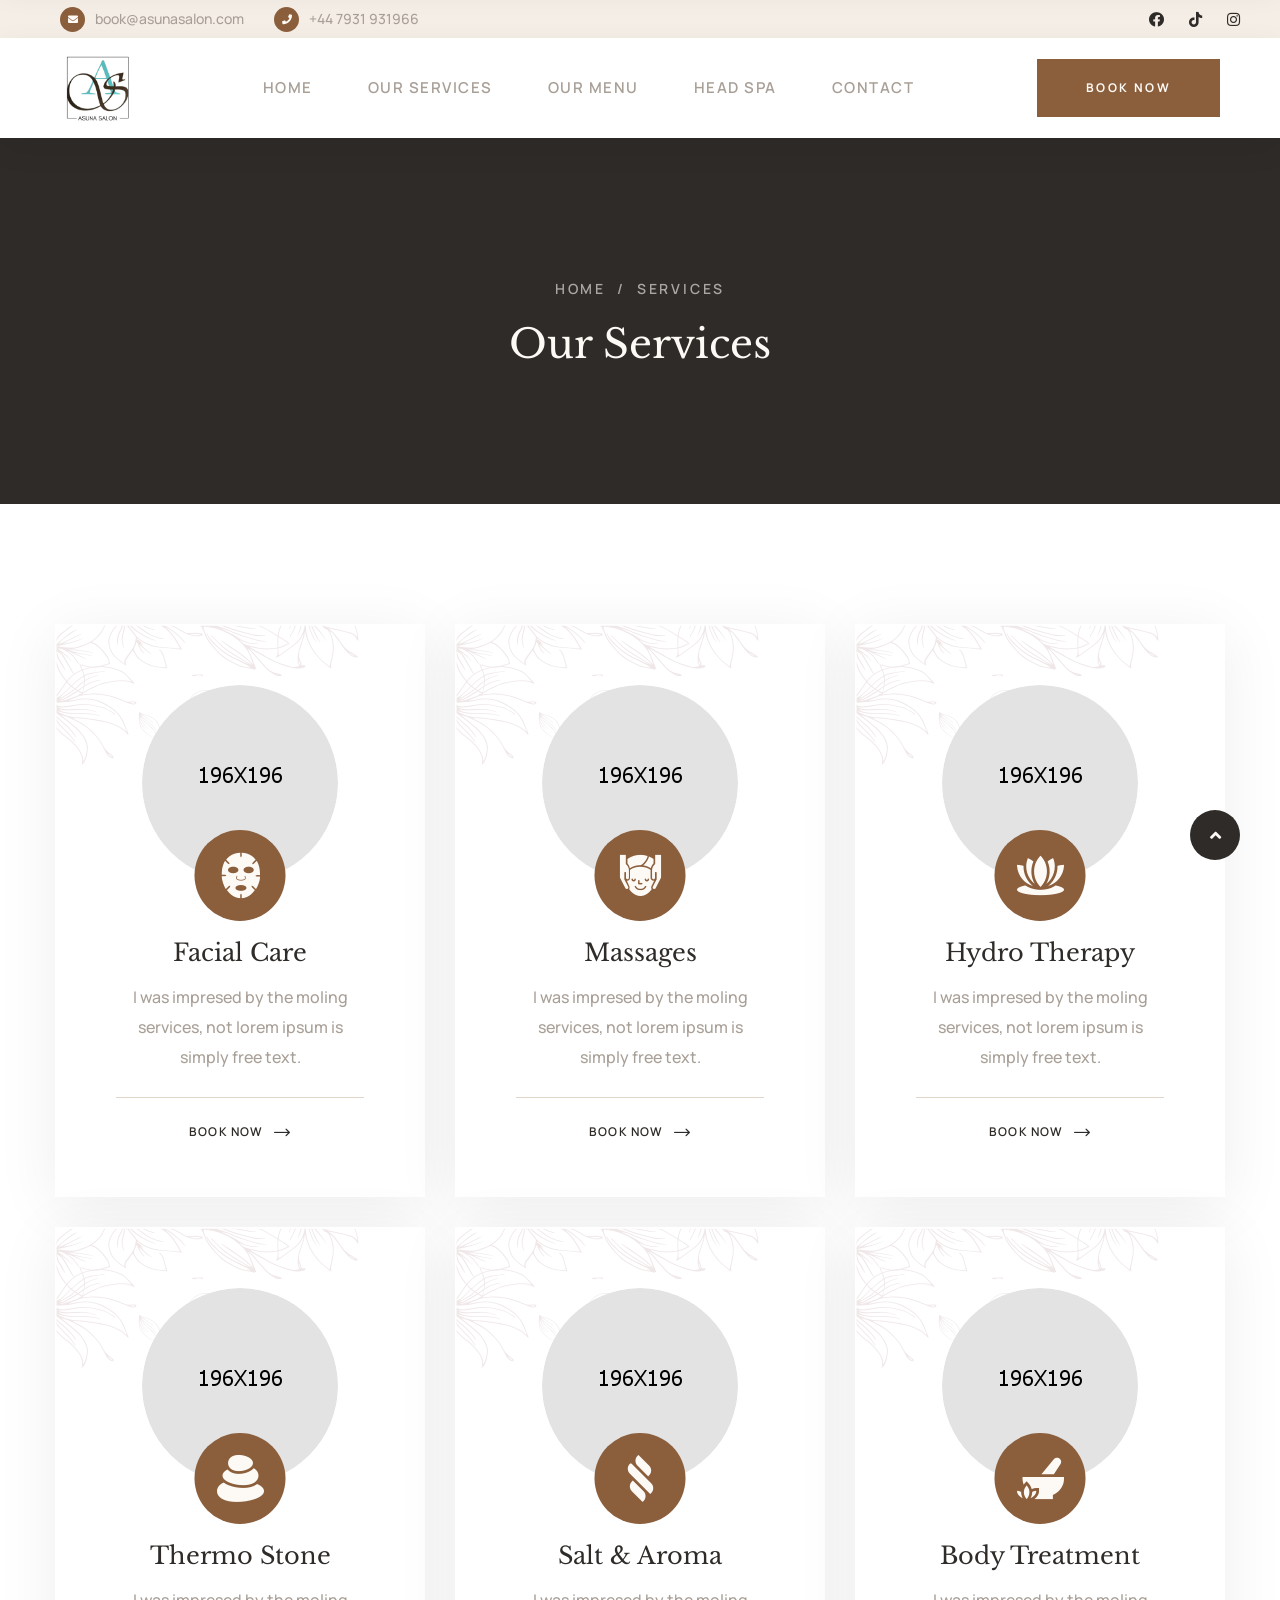
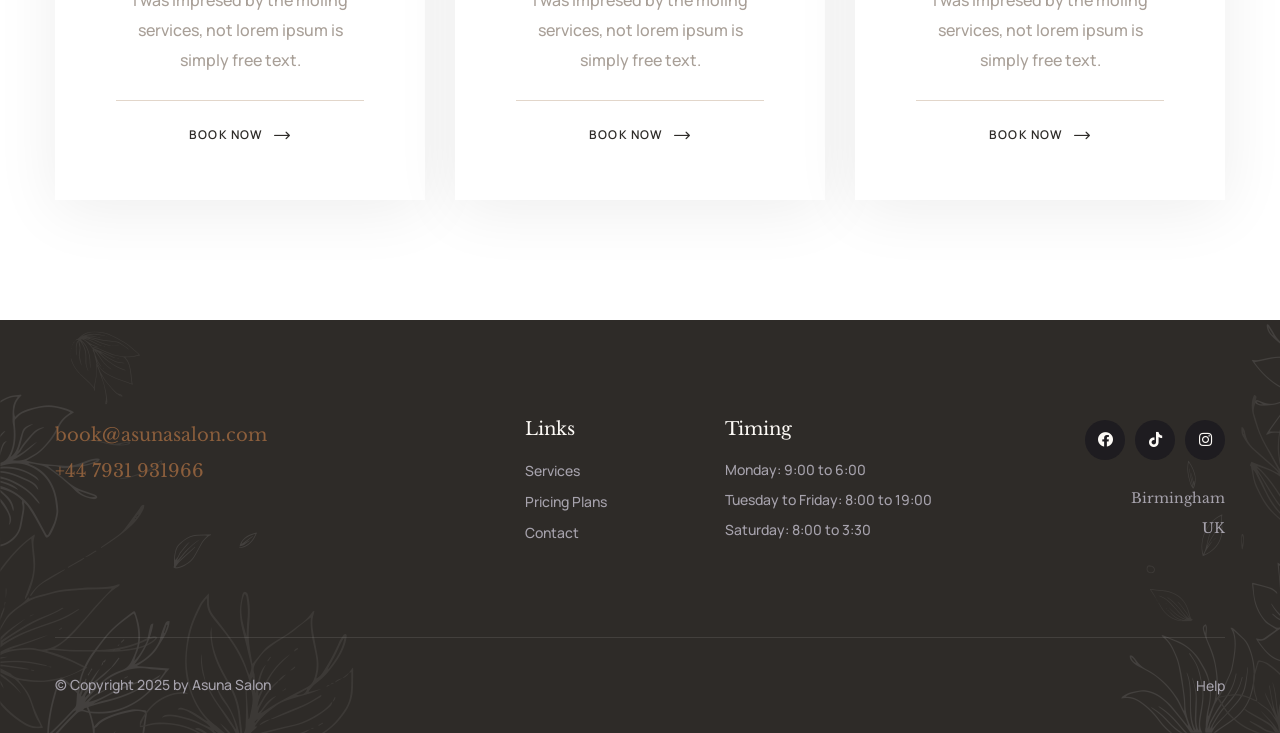
==== about.html @ 5d7d7988 "content update" ====
<!DOCTYPE html>
<html lang="en">

<head>
    <meta charset="UTF-8" />
    <meta name="viewport" content="width=device-width, initial-scale=1.0" />
    <title> Services || mellis || mellis HTML 5 Template </title>
    <!-- favicons Icons -->
    <link rel="apple-touch-icon" sizes="180x180" href="assets/images/favicons/apple-touch-icon.png" />
    <link rel="icon" type="image/png" sizes="32x32" href="assets/images/favicons/favicon-32x32.png" />
    <link rel="icon" type="image/png" sizes="16x16" href="assets/images/favicons/favicon-16x16.png" />
    <link rel="manifest" href="assets/images/favicons/site.webmanifest" />
    <meta name="description" content="mellis HTML 5 Template " />

    <!-- fonts -->
    <link rel="preconnect" href="https://fonts.googleapis.com">

    <link rel="preconnect" href="https://fonts.gstatic.com" crossorigin>

    <link href="https://fonts.googleapis.com/css2?family=Manrope:wght@200;300;400;500;600;700;800&display=swap"
        rel="stylesheet">

    <link href="https://fonts.googleapis.com/css2?family=Libre+Baskerville:ital,wght@0,400;0,700;1,400&display=swap"
        rel="stylesheet">

    <link href="https://fonts.googleapis.com/css2?family=Parisienne&display=swap" rel="stylesheet">

    <link rel="stylesheet" href="assets/vendors/bootstrap/css/bootstrap.min.css" />
    <link rel="stylesheet" href="assets/vendors/animate/animate.min.css" />
    <link rel="stylesheet" href="assets/vendors/animate/custom-animate.css" />
    <link rel="stylesheet" href="assets/vendors/fontawesome/css/all.min.css" />
    <link rel="stylesheet" href="assets/vendors/jarallax/jarallax.css" />
    <link rel="stylesheet" href="assets/vendors/jquery-magnific-popup/jquery.magnific-popup.css" />
    <link rel="stylesheet" href="assets/vendors/nouislider/nouislider.min.css" />
    <link rel="stylesheet" href="assets/vendors/nouislider/nouislider.pips.css" />
    <link rel="stylesheet" href="assets/vendors/odometer/odometer.min.css" />
    <link rel="stylesheet" href="assets/vendors/swiper/swiper.min.css" />
    <link rel="stylesheet" href="assets/vendors/mellis-icons/style.css">
    <link rel="stylesheet" href="assets/vendors/tiny-slider/tiny-slider.min.css" />
    <link rel="stylesheet" href="assets/vendors/reey-font/stylesheet.css" />
    <link rel="stylesheet" href="assets/vendors/owl-carousel/owl.carousel.min.css" />
    <link rel="stylesheet" href="assets/vendors/owl-carousel/owl.theme.default.min.css" />
    <link rel="stylesheet" href="assets/vendors/bxslider/jquery.bxslider.css" />
    <link rel="stylesheet" href="assets/vendors/bootstrap-select/css/bootstrap-select.min.css" />
    <link rel="stylesheet" href="assets/vendors/vegas/vegas.min.css" />
    <link rel="stylesheet" href="assets/vendors/jquery-ui/jquery-ui.css" />
    <link rel="stylesheet" href="assets/vendors/timepicker/timePicker.css" />
    <link rel="stylesheet" href="assets/vendors/twenty-twenty/twentytwenty.css" />

    <!-- template styles -->
    <link rel="stylesheet" href="assets/css/mellis.css" />
    <link rel="stylesheet" href="assets/css/mellis-responsive.css" />
</head>

<body>



    <div class="preloader">
        <div class="preloader__image"></div>
    </div>
    <!-- /.preloader -->




    <div class="page-wrapper">
        <header class="main-header">
            <div class="main-header__top">
                <div class="main-header__top-wrapper">
                    <div class="main-header__top-inner">
                        <div class="main-header__top-left">
                            <ul class="list-unstyled main-header__contact-list">
                                <li>
                                    <div class="icon">
                                        <i class="fas fa-envelope"></i>
                                    </div>
                                    <div class="text">
                                        <p><a target="_blank" href="mailto:book@asunasalon.com">book@asunasalon.com</a></p>
                                    </div>
                                </li>
                                <li>
                                    <div class="icon">
                                        <i class="fas fa-phone"></i>
                                    </div>
                                    <div class="text">
                                        <p><a target="_blank" href="https://wa.me/+447931931966">+44 7931 931966</a></p>
                                    </div>
                                </li>
                            </ul>
                        </div>
                        <div class="main-header__top-right">
                            <div class="main-header__social">
                                <a target="_blank" href="https://www.facebook.com/asunasalon/"><i class="fab fa-facebook"></i></a>
                                <a target="_blank" href="https://www.tiktok.com/@saba.asuna"><i class="fab fa-tiktok"></i></a>
                                <a target="_blank" href="https://www.instagram.com/saba.asuna/"><i class="fab fa-instagram"></i></a>
                            </div>
                            <div class="main-header__btn-box">
                                
                            </div>
                        </div>
                    </div>
                </div>
            </div>

            <nav class="main-menu">
                <div class="main-menu__wrapper">
                    <div class="main-menu__wrapper-inner">
                        <div class="main-menu__left">
                            <div class="main-menu__logo">
                                <a href="index.html"><img style="width: 80px;" src="assets/images/My-images/logo.avif" alt=""></a>
                            </div>
                        </div>
                        <div class="main-menu__main-menu-box">
                            <a href="#" class="mobile-nav__toggler"><i class="fa fa-bars"></i></a>
                            <ul class="main-menu__list">
                                <li class="">
                                    <a href="index.html">Home </a>
                                </li>
                                <li class="">
                                    <a href="hair-styling.html">Our Services</a>
                                </li>
                                <li class="">
                                    <a href="pricing-plans.html">Our Menu</a>
                                </li>
                                <li class="">
                                    <a href="head-spa.html">Head Spa</a>
                                </li>
                                <li>
                                    <a href="contact.html">Contact</a>
                                </li>
                            </ul>
                        </div>
                        <div class="main-menu__right">
                            <a href="contact.html" class="thm-btn main-slider__btn">Book Now</a>
                        </div>
                    </div>
                </div>
            </nav>
        </header>

        <div class="stricky-header stricked-menu main-menu">
            <div class="sticky-header__content"></div><!-- /.sticky-header__content -->
        </div><!-- /.stricky-header -->


        <!--Page Header Start-->
        <section class="page-header">
            <div class="page-header__bg" style="background-image: url(assets/images/My-images/Head-4.jpg);">
            </div>
            <div class="container">
                <div class="page-header__inner">
                    <ul class="thm-breadcrumb list-unstyled">
                        <li><a href="index.html">Home</a></li>
                        <li><span>/</span></li>
                        <li>Services</li>
                    </ul>
                    <h2>Our Services</h2>
                </div>
            </div>
        </section>
        <!--Page Header End-->

        <!--Services Page Start-->
        <section class="services-page">
            <div class="container">
                <div class="row">
                    <!--Services One Single Start-->
                    <div class="col-xl-4 col-lg-4 col-md-6 wow fadeInUp" data-wow-delay="100ms">
                        <div class="services-one__single">
                            <div class="services-one__single-inner">
                                <div class="services-one__shape-1">
                                    <img src="assets/images/shapes/services-one-shape-1.png" alt="">
                                </div>
                                <div class="services-one__shape-2">
                                    <img src="assets/images/shapes/services-one-shape-2.png" alt="">
                                </div>
                                <div class="services-one__img-box">
                                    <div class="services-one__img">
                                        <img src="assets/images/services/services-1-1.jpg" alt="">
                                    </div>
                                    <div class="services-one__icon">
                                        <span class="icon-facial-mask"></span>
                                    </div>
                                </div>
                                <h3 class="services-one__title"><a href="spa-facials.html">Facial Care</a></h3>
                                <p class="services-one__text">I was impresed by the moling services, not lorem ipsum is
                                    simply free text.</p>
                                <div class="services-one__btn-box">
                                    <a href="spa-facials.html" class="services-one__btn">Book now<i
                                            class="icon-right-arrow"></i></a>
                                </div>
                            </div>
                        </div>
                    </div>
                    <!--Services One Single End-->
                    <!--Services One Single Start-->
                    <div class="col-xl-4 col-lg-4 col-md-6 wow fadeInUp" data-wow-delay="200ms">
                        <div class="services-one__single">
                            <div class="services-one__single-inner">
                                <div class="services-one__shape-1">
                                    <img src="assets/images/shapes/services-one-shape-1.png" alt="">
                                </div>
                                <div class="services-one__shape-2">
                                    <img src="assets/images/shapes/services-one-shape-2.png" alt="">
                                </div>
                                <div class="services-one__img-box">
                                    <div class="services-one__img">
                                        <img src="assets/images/services/services-1-2.jpg" alt="">
                                    </div>
                                    <div class="services-one__icon">
                                        <span class="icon-massage"></span>
                                    </div>
                                </div>
                                <h3 class="services-one__title"><a href="massages.html">Massages</a></h3>
                                <p class="services-one__text">I was impresed by the moling services, not lorem ipsum is
                                    simply free text.</p>
                                <div class="services-one__btn-box">
                                    <a href="massages.html" class="services-one__btn">Book now<i
                                            class="icon-right-arrow"></i></a>
                                </div>
                            </div>
                        </div>
                    </div>
                    <!--Services One Single End-->
                    <!--Services One Single Start-->
                    <div class="col-xl-4 col-lg-4 col-md-6 wow fadeInUp" data-wow-delay="300ms">
                        <div class="services-one__single">
                            <div class="services-one__single-inner">
                                <div class="services-one__shape-1">
                                    <img src="assets/images/shapes/services-one-shape-1.png" alt="">
                                </div>
                                <div class="services-one__shape-2">
                                    <img src="assets/images/shapes/services-one-shape-2.png" alt="">
                                </div>
                                <div class="services-one__img-box">
                                    <div class="services-one__img">
                                        <img src="assets/images/services/services-1-3.jpg" alt="">
                                    </div>
                                    <div class="services-one__icon">
                                        <span class="icon-lotus"></span>
                                    </div>
                                </div>
                                <h3 class="services-one__title"><a href="hydro-therapy.html">Hydro Therapy</a></h3>
                                <p class="services-one__text">I was impresed by the moling services, not lorem ipsum is
                                    simply free text.</p>
                                <div class="services-one__btn-box">
                                    <a href="hydro-therapy.html" class="services-one__btn">Book now<i
                                            class="icon-right-arrow"></i></a>
                                </div>
                            </div>
                        </div>
                    </div>
                    <!--Services One Single End-->
                    <!--Services One Single Start-->
                    <div class="col-xl-4 col-lg-4 col-md-6 wow fadeInUp" data-wow-delay="400ms">
                        <div class="services-one__single">
                            <div class="services-one__single-inner">
                                <div class="services-one__shape-1">
                                    <img src="assets/images/shapes/services-one-shape-1.png" alt="">
                                </div>
                                <div class="services-one__shape-2">
                                    <img src="assets/images/shapes/services-one-shape-2.png" alt="">
                                </div>
                                <div class="services-one__img-box">
                                    <div class="services-one__img">
                                        <img src="assets/images/services/services-1-4.jpg" alt="">
                                    </div>
                                    <div class="services-one__icon">
                                        <span class="icon-stones"></span>
                                    </div>
                                </div>
                                <h3 class="services-one__title"><a href="thermo-stone.html">Thermo Stone</a></h3>
                                <p class="services-one__text">I was impresed by the moling services, not lorem ipsum is
                                    simply free text.</p>
                                <div class="services-one__btn-box">
                                    <a href="thermo-stone.html" class="services-one__btn">Book now<i
                                            class="icon-right-arrow"></i></a>
                                </div>
                            </div>
                        </div>
                    </div>
                    <!--Services One Single End-->
                    <!--Services One Single Start-->
                    <div class="col-xl-4 col-lg-4 col-md-6 wow fadeInUp" data-wow-delay="500ms">
                        <div class="services-one__single">
                            <div class="services-one__single-inner">
                                <div class="services-one__shape-1">
                                    <img src="assets/images/shapes/services-one-shape-1.png" alt="">
                                </div>
                                <div class="services-one__shape-2">
                                    <img src="assets/images/shapes/services-one-shape-2.png" alt="">
                                </div>
                                <div class="services-one__img-box">
                                    <div class="services-one__img">
                                        <img src="assets/images/services/services-1-5.jpg" alt="">
                                    </div>
                                    <div class="services-one__icon">
                                        <span class="icon-aroma"></span>
                                    </div>
                                </div>
                                <h3 class="services-one__title"><a href="salt-&-aroma.html">Salt & Aroma</a></h3>
                                <p class="services-one__text">I was impresed by the moling services, not lorem ipsum is
                                    simply free text.</p>
                                <div class="services-one__btn-box">
                                    <a href="salt-&-aroma.html" class="services-one__btn">Book now<i
                                            class="icon-right-arrow"></i></a>
                                </div>
                            </div>
                        </div>
                    </div>
                    <!--Services One Single End-->
                    <!--Services One Single Start-->
                    <div class="col-xl-4 col-lg-4 col-md-6 wow fadeInUp" data-wow-delay="600ms">
                        <div class="services-one__single">
                            <div class="services-one__single-inner">
                                <div class="services-one__shape-1">
                                    <img src="assets/images/shapes/services-one-shape-1.png" alt="">
                                </div>
                                <div class="services-one__shape-2">
                                    <img src="assets/images/shapes/services-one-shape-2.png" alt="">
                                </div>
                                <div class="services-one__img-box">
                                    <div class="services-one__img">
                                        <img src="assets/images/services/services-1-6.jpg" alt="">
                                    </div>
                                    <div class="services-one__icon">
                                        <span class="icon-herbs"></span>
                                    </div>
                                </div>
                                <h3 class="services-one__title"><a href="body-treatments.html">Body Treatment</a></h3>
                                <p class="services-one__text">I was impresed by the moling services, not lorem ipsum is
                                    simply free text.</p>
                                <div class="services-one__btn-box">
                                    <a href="body-treatments.html" class="services-one__btn">Book now<i
                                            class="icon-right-arrow"></i></a>
                                </div>
                            </div>
                        </div>
                    </div>
                    <!--Services One Single End-->
                </div>
            </div>
        </section>
        <!--Services Page End-->


        <!--Site Footer Start-->
        <footer class="site-footer">
            <div class="site-footer__shape-1 float-bob-x">
                <img src="assets/images/shapes/site-footer-shape-1.png" alt="">
            </div>
            <div class="site-footer__shape-2 float-bob-y">
                <img src="assets/images/shapes/site-footer-shape-2.png" alt="">
            </div>
            <div class="container">
                <div class="site-footer__top">
                    <div class="row">
                        <div class="col-xl-4 col-lg-6 col-md-6 wow fadeInUp" data-wow-delay="100ms">
                            <div class="footer-widget__column footer-widget__contact-box">
                                <div class="footer-widget__contact">
                                    <a target="_blank" href="mailto:book@asunasalon.com">book@asunasalon.com</a>
                                    <a target="_blank" href="https://wa.me/+447931931966">+44 7931 931966</a>
                                </div>
                                 
                            </div>
                        </div>
                        <div class="col-xl-2 col-lg-6 col-md-6 wow fadeInUp" data-wow-delay="200ms">
                            <div class="footer-widget__column footer-widget__links">
                                <div class="footer-widget__title-box">
                                    <h4 class="footer-widget__title">Links</h4>
                                </div>
                                <ul class="footer-widget__links-list list-unstyled">
                                    <li><a href="hair-styling.html">Services</a></li>
                                    <li><a href="pricing-plans.html">Pricing Plans</a></li>
                                    <li><a href="contact.html">Contact</a></li>
                                </ul>
                            </div>
                        </div>
                        <div class="col-xl-3 col-lg-6 col-md-6 wow fadeInUp" data-wow-delay="300ms">
                            <div class="footer-widget__column footer-widget__timing">
                                <div class="footer-widget__title-box">
                                    <h4 class="footer-widget__title">Timing</h4>
                                </div>
                                <ul class="footer-widget__timing-list list-unstyled">
                                    <li>Monday: 9:00 to 6:00</li>
                                    <li>Tuesday to Friday: 8:00 to 19:00</li>
                                    <li>Saturday: 8:00 to 3:30</li>
                                </ul>
                            </div>
                        </div>
                        <div class="col-xl-3 col-lg-6 col-md-6 wow fadeInUp" data-wow-delay="400ms">
                            <div class="footer-widget__column footer-widget__social-box">
                                <div class="site-footer__social">
                                    <a target="_blank" href="https://www.facebook.com/asunasalon"><i class="fab fa-facebook"></i></a>
                                    <a target="_blank" href="https://www.tiktok.com/@saba.asuna"><i class="fab fa-tiktok"></i></a>
                                    <a target="_blank" href="https://www.instagram.com/saba.asuna/"><i class="fab fa-instagram"></i></a>
                                </div>
                                <p>Birmingham<br>UK</p>
                            </div>
                        </div>
                    </div>
                </div>
                <div class="site-footer__bottom">
                    <div class="row">
                        <div class="col-xl-12">
                            <div class="site-footer__bottom-inner">
                                <p class="site-footer__bottom-text">© Copyright 2025 by <a href="#">Asuna Salon</a></p>
                                <ul class="list-unstyled site-footer__bottom-menu">
                                    <li><a href="contact.html">Help</a></li>
                                </ul>
                            </div>
                        </div>
                    </div>
                </div>
            </div>
        </footer>
        <!--Site Footer End-->


    </div><!-- /.page-wrapper -->


    <div class="mobile-nav__wrapper">
        <div class="mobile-nav__overlay mobile-nav__toggler"></div>
        <!-- /.mobile-nav__overlay -->
        <div class="mobile-nav__content">
            <span class="mobile-nav__close mobile-nav__toggler"><i class="fa fa-times"></i></span>

            <div class="logo-box">
                <a href="index.html" aria-label="logo image"><img src="assets/images/resources/logo-3.png" width="90"
                        alt="" /></a>
            </div>
            <!-- /.logo-box -->
            <div class="mobile-nav__container"></div>
            <!-- /.mobile-nav__container -->

            <ul class="mobile-nav__contact list-unstyled">
                <li>
                    <i class="fa fa-envelope"></i>
                    <a href="mailto:needhelp@packageName__.com">needhelp@mellis.com</a>
                </li>
                <li>
                    <i class="fa fa-phone-alt"></i>
                    <a href="tel:666-888-0000">666 888 0000</a>
                </li>
            </ul><!-- /.mobile-nav__contact -->
            <div class="mobile-nav__top">
                <div class="mobile-nav__social">
                    <a href="#" class="fab fa-twitter"></a>
                    <a href="#" class="fab fa-facebook-square"></a>
                    <a href="#" class="fab fa-pinterest-p"></a>
                    <a href="#" class="fab fa-instagram"></a>
                </div><!-- /.mobile-nav__social -->
            </div><!-- /.mobile-nav__top -->



        </div>
        <!-- /.mobile-nav__content -->
    </div>
    <!-- /.mobile-nav__wrapper -->

    <div class="search-popup">
        <div class="search-popup__overlay search-toggler"></div>
        <!-- /.search-popup__overlay -->
        <div class="search-popup__content">
            <form action="#">
                <label for="search" class="sr-only">search here</label><!-- /.sr-only -->
                <input type="text" id="search" placeholder="Search Here..." />
                <button type="submit" aria-label="search submit" class="thm-btn">
                    <i class="icon-magnifying-glass"></i>
                </button>
            </form>
        </div>
        <!-- /.search-popup__content -->
    </div>
    <!-- /.search-popup -->

    <a href="#" data-target="html" class="scroll-to-target scroll-to-top"><i class="fa fa-angle-up"></i></a>


    <script src="assets/vendors/jquery/jquery-3.6.0.min.js"></script>
    <script src="assets/vendors/bootstrap/js/bootstrap.bundle.min.js"></script>
    <script src="assets/vendors/jarallax/jarallax.min.js"></script>
    <script src="assets/vendors/jquery-ajaxchimp/jquery.ajaxchimp.min.js"></script>
    <script src="assets/vendors/jquery-appear/jquery.appear.min.js"></script>
    <script src="assets/vendors/jquery-circle-progress/jquery.circle-progress.min.js"></script>
    <script src="assets/vendors/jquery-magnific-popup/jquery.magnific-popup.min.js"></script>
    <script src="assets/vendors/jquery-validate/jquery.validate.min.js"></script>
    <script src="assets/vendors/nouislider/nouislider.min.js"></script>
    <script src="assets/vendors/odometer/odometer.min.js"></script>
    <script src="assets/vendors/swiper/swiper.min.js"></script>
    <script src="assets/vendors/tiny-slider/tiny-slider.min.js"></script>
    <script src="assets/vendors/wnumb/wNumb.min.js"></script>
    <script src="assets/vendors/wow/wow.js"></script>
    <script src="assets/vendors/isotope/isotope.js"></script>
    <script src="assets/vendors/countdown/countdown.min.js"></script>
    <script src="assets/vendors/owl-carousel/owl.carousel.min.js"></script>
    <script src="assets/vendors/bxslider/jquery.bxslider.min.js"></script>
    <script src="assets/vendors/bootstrap-select/js/bootstrap-select.min.js"></script>
    <script src="assets/vendors/vegas/vegas.min.js"></script>
    <script src="assets/vendors/jquery-ui/jquery-ui.js"></script>
    <script src="assets/vendors/timepicker/timePicker.js"></script>
    <script src="assets/vendors/circleType/jquery.circleType.js"></script>
    <script src="assets/vendors/circleType/jquery.lettering.min.js"></script>
    <script src="assets/vendors/sidebar-content/jquery-sidebar-content.js"></script>
    <script src="assets/vendors/twenty-twenty/twentytwenty.js"></script>
    <script src="assets/vendors/twenty-twenty/jquery.event.move.js"></script>




    <!-- template js -->
    <script src="assets/js//mellis.js"></script>
</body>

</html>
---- assets/vendors/nouislider/nouislider.min.css ----
/*! nouislider - 14.1.1 - 12/15/2019 */
.noUi-target,.noUi-target *{-webkit-touch-callout:none;-webkit-tap-highlight-color:transparent;-webkit-user-select:none;-ms-touch-action:none;touch-action:none;-ms-user-select:none;-moz-user-select:none;user-select:none;-moz-box-sizing:border-box;box-sizing:border-box}.noUi-target{position:relative}.noUi-base,.noUi-connects{width:100%;height:100%;position:relative;z-index:1}.noUi-connects{overflow:hidden;z-index:0}.noUi-connect,.noUi-origin{will-change:transform;position:absolute;z-index:1;top:0;right:0;-ms-transform-origin:0 0;-webkit-transform-origin:0 0;-webkit-transform-style:preserve-3d;transform-origin:0 0;transform-style:flat}.noUi-connect{height:100%;width:100%}.noUi-origin{height:10%;width:10%}.noUi-txt-dir-rtl.noUi-horizontal .noUi-origin{left:0;right:auto}.noUi-vertical .noUi-origin{width:0}.noUi-horizontal .noUi-origin{height:0}.noUi-handle{-webkit-backface-visibility:hidden;backface-visibility:hidden;position:absolute}.noUi-touch-area{height:100%;width:100%}.noUi-state-tap .noUi-connect,.noUi-state-tap .noUi-origin{-webkit-transition:transform .3s;transition:transform .3s}.noUi-state-drag *{cursor:inherit!important}.noUi-horizontal{height:18px}.noUi-horizontal .noUi-handle{width:34px;height:28px;right:-17px;top:-6px}.noUi-vertical{width:18px}.noUi-vertical .noUi-handle{width:28px;height:34px;right:-6px;top:-17px}.noUi-txt-dir-rtl.noUi-horizontal .noUi-handle{left:-17px;right:auto}.noUi-target{background:#FAFAFA;border-radius:4px;border:1px solid #D3D3D3;box-shadow:inset 0 1px 1px #F0F0F0,0 3px 6px -5px #BBB}.noUi-connects{border-radius:3px}.noUi-connect{background:#3FB8AF}.noUi-draggable{cursor:ew-resize}.noUi-vertical .noUi-draggable{cursor:ns-resize}.noUi-handle{border:1px solid #D9D9D9;border-radius:3px;background:#FFF;cursor:default;box-shadow:inset 0 0 1px #FFF,inset 0 1px 7px #EBEBEB,0 3px 6px -3px #BBB}.noUi-active{box-shadow:inset 0 0 1px #FFF,inset 0 1px 7px #DDD,0 3px 6px -3px #BBB}.noUi-handle:after,.noUi-handle:before{content:"";display:block;position:absolute;height:14px;width:1px;background:#E8E7E6;left:14px;top:6px}.noUi-handle:after{left:17px}.noUi-vertical .noUi-handle:after,.noUi-vertical .noUi-handle:before{width:14px;height:1px;left:6px;top:14px}.noUi-vertical .noUi-handle:after{top:17px}[disabled] .noUi-connect{background:#B8B8B8}[disabled] .noUi-handle,[disabled].noUi-handle,[disabled].noUi-target{cursor:not-allowed}.noUi-pips,.noUi-pips *{-moz-box-sizing:border-box;box-sizing:border-box}.noUi-pips{position:absolute;color:#999}.noUi-value{position:absolute;white-space:nowrap;text-align:center}.noUi-value-sub{color:#ccc;font-size:10px}.noUi-marker{position:absolute;background:#CCC}.noUi-marker-sub{background:#AAA}.noUi-marker-large{background:#AAA}.noUi-pips-horizontal{padding:10px 0;height:80px;top:100%;left:0;width:100%}.noUi-value-horizontal{-webkit-transform:translate(-50%,50%);transform:translate(-50%,50%)}.noUi-rtl .noUi-value-horizontal{-webkit-transform:translate(50%,50%);transform:translate(50%,50%)}.noUi-marker-horizontal.noUi-marker{margin-left:-1px;width:2px;height:5px}.noUi-marker-horizontal.noUi-marker-sub{height:10px}.noUi-marker-horizontal.noUi-marker-large{height:15px}.noUi-pips-vertical{padding:0 10px;height:100%;top:0;left:100%}.noUi-value-vertical{-webkit-transform:translate(0,-50%);transform:translate(0,-50%);padding-left:25px}.noUi-rtl .noUi-value-vertical{-webkit-transform:translate(0,50%);transform:translate(0,50%)}.noUi-marker-vertical.noUi-marker{width:5px;height:2px;margin-top:-1px}.noUi-marker-vertical.noUi-marker-sub{width:10px}.noUi-marker-vertical.noUi-marker-large{width:15px}.noUi-tooltip{display:block;position:absolute;border:1px solid #D9D9D9;border-radius:3px;background:#fff;color:#000;padding:5px;text-align:center;white-space:nowrap}.noUi-horizontal .noUi-tooltip{-webkit-transform:translate(-50%,0);transform:translate(-50%,0);left:50%;bottom:120%}.noUi-vertical .noUi-tooltip{-webkit-transform:translate(0,-50%);transform:translate(0,-50%);top:50%;right:120%}
---- assets/vendors/nouislider/nouislider.pips.css ----
/* Base;
 *
 */
.noUi-pips,
.noUi-pips * {
-moz-box-sizing: border-box;
	box-sizing: border-box;
}
.noUi-pips {
	position: absolute;
	font: 400 12px Arial;
	color: #999;
}

/* Values;
 *
 */
.noUi-value {
	width: 40px;
	position: absolute;
	text-align: center;
}
.noUi-value-sub {
	color: #ccc;
	font-size: 10px;
}

/* Markings;
 *
 */
.noUi-marker {
	position: absolute;
	background: #CCC;
}
.noUi-marker-sub {
	background: #AAA;
}
.noUi-marker-large {
	background: #AAA;
}

/* Horizontal layout;
 *
 */
.noUi-pips-horizontal {
	padding: 10px 0;
	height: 50px;
	top: 100%;
	left: 0;
	width: 100%;
}
.noUi-value-horizontal {
	margin-left: -20px;
	padding-top: 20px;
}
.noUi-value-horizontal.noUi-value-sub {
	padding-top: 15px;
}

.noUi-marker-horizontal.noUi-marker {
	margin-left: -1px;
	width: 2px;
	height: 5px;
}
.noUi-marker-horizontal.noUi-marker-sub {
	height: 10px;
}
.noUi-marker-horizontal.noUi-marker-large {
	height: 15px;
}

/* Vertical layout;
 *
 */
.noUi-pips-vertical {
	padding: 0 10px;
	height: 100%;
	top: 0;
	left: 100%;
}
.noUi-value-vertical {
	width: 15px;
	margin-left: 20px;
	margin-top: -5px;
}

.noUi-marker-vertical.noUi-marker {
	width: 5px;
	height: 2px;
	margin-top: -1px;
}
.noUi-marker-vertical.noUi-marker-sub {
	width: 10px;
}
.noUi-marker-vertical.noUi-marker-large {
	width: 15px;
}
---- assets/vendors/mellis-icons/style.css ----
@font-face {
  font-family: 'icomoon';
  src: url('fonts/icomoon.eot?orkqwr');
  src: url('fonts/icomoon.eot?orkqwr#iefix') format('embedded-opentype'),
    url('fonts/icomoon.ttf?orkqwr') format('truetype'),
    url('fonts/icomoon.woff?orkqwr') format('woff'),
    url('fonts/icomoon.svg?orkqwr#icomoon') format('svg');
  font-weight: normal;
  font-style: normal;
  font-display: block;
}

[class^="icon-"],
[class*=" icon-"] {
  /* use !important to prevent issues with browser extensions that change fonts */
  font-family: 'icomoon' !important;
  speak: never;
  font-style: normal;
  font-weight: normal;
  font-variant: normal;
  text-transform: none;
  line-height: 1;

  /* Better Font Rendering =========== */
  -webkit-font-smoothing: antialiased;
  -moz-osx-font-smoothing: grayscale;
}




.icon-magnifying-glass:before {
  content: "\e900";
}

.icon-shopping-cart:before {
  content: "\e901";
}

.icon-special:before {
  content: "\e902";
}

.icon-gift:before {
  content: "\e903";
}

.icon-massage:before {
  content: "\e904";
}

.icon-facial-mask:before {
  content: "\e905";
}

.icon-lotus:before {
  content: "\e906";
}

.icon-right-arrow:before {
  content: "\e907";
}

.icon-left-arrow:before {
  content: "\e908";
}

.icon-up-arrow:before {
  content: "\e909";
}

.icon-down-arrow:before {
  content: "\e90a";
}

.icon-massage-1:before {
  content: "\e90b";
}

.icon-lotus-1:before {
  content: "\e90c";
}

.icon-customer-service:before {
  content: "\e90d";
}

.icon-herbal:before {
  content: "\e90e";
}

.icon-telephone:before {
  content: "\e90f";
}

.icon-time:before {
  content: "\e910";
}

.icon-spa-candles:before {
  content: "\e911";
}

.icon-alarm-clock:before {
  content: "\e912";
}

.icon-meditation:before {
  content: "\e913";
}

.icon-spa:before {
  content: "\e914";
}

.icon-facial-massage:before {
  content: "\e915";
}

.icon-hand-cream:before {
  content: "\e916";
}

.icon-stones:before {
  content: "\e917";
}

.icon-aroma:before {
  content: "\e918";
}

.icon-telephone-call:before {
  content: "\e919";
}

.icon-herbs:before {
  content: "\e91a";
}

.icon-flower:before {
  content: "\e91b";
}

.icon-spa-1:before {
  content: "\e91c";
}
---- assets/vendors/reey-font/stylesheet.css ----
/*! Generated by Font Squirrel (https://www.fontsquirrel.com) on January 28, 2021 */



@font-face {
    font-family: 'reeyregular';
    src: url('reey-regular-webfont.woff2') format('woff2'),
         url('reey-regular-webfont.woff') format('woff');
    font-weight: normal;
    font-style: normal;

}
---- assets/vendors/vegas/vegas.min.css ----
.vegas-overlay,.vegas-slide,.vegas-slide-inner,.vegas-timer,.vegas-wrapper{position:absolute;top:0;left:0;bottom:0;right:0;overflow:hidden;border:none;padding:0;margin:0}.vegas-overlay{opacity:.5;background:url(overlays/02.png) center center}.vegas-timer{top:auto;bottom:0;height:2px}.vegas-timer-progress{width:0;height:100%;background:#fff;transition:width ease-out}.vegas-timer-running .vegas-timer-progress{width:100%}.vegas-slide,.vegas-slide-inner{margin:0;padding:0;background:center center no-repeat;-webkit-transform:translateZ(0);transform:translateZ(0);will-change:transform,opacity}body .vegas-container{overflow:hidden!important;position:relative}.vegas-video{min-width:100%;min-height:100%;width:auto;height:auto}body.vegas-container{overflow:auto;position:static;z-index:-2}body.vegas-container>.vegas-overlay,body.vegas-container>.vegas-slide,body.vegas-container>.vegas-timer{position:fixed;z-index:-1}.vegas-transition-blur,.vegas-transition-blur2{opacity:0;-webkit-filter:blur(32px) brightness(1.01);filter:blur(32px) brightness(1.01)}.vegas-transition-blur-in,.vegas-transition-blur2-in{opacity:1;-webkit-filter:blur(0) brightness(1.01);filter:blur(0) brightness(1.01)}.vegas-transition-blur2-out{opacity:0}.vegas-transition-burn,.vegas-transition-burn2{opacity:0;-webkit-filter:contrast(1000%) saturate(1000%);filter:contrast(1000%) saturate(1000%)}.vegas-transition-burn-in,.vegas-transition-burn2-in{opacity:1;-webkit-filter:contrast(100%) saturate(100%);filter:contrast(100%) saturate(100%)}.vegas-transition-burn2-out{opacity:0;-webkit-filter:contrast(1000%) saturate(1000%);filter:contrast(1000%) saturate(1000%)}.vegas-transition-fade,.vegas-transition-fade2{opacity:0}.vegas-transition-fade-in,.vegas-transition-fade2-in{opacity:1}.vegas-transition-fade2-out{opacity:0}.vegas-transition-flash,.vegas-transition-flash2{opacity:0;-webkit-filter:brightness(25);filter:brightness(25)}.vegas-transition-flash-in,.vegas-transition-flash2-in{opacity:1;-webkit-filter:brightness(1);filter:brightness(1)}.vegas-transition-flash2-out{opacity:0;-webkit-filter:brightness(25);filter:brightness(25)}.vegas-transition-negative,.vegas-transition-negative2{opacity:0;-webkit-filter:invert(100%);filter:invert(100%)}.vegas-transition-negative-in,.vegas-transition-negative2-in{opacity:1;-webkit-filter:invert(0);filter:invert(0)}.vegas-transition-negative2-out{opacity:0;-webkit-filter:invert(100%);filter:invert(100%)}.vegas-transition-slideDown,.vegas-transition-slideDown2{-webkit-transform:translateY(-100%);transform:translateY(-100%)}.vegas-transition-slideDown-in,.vegas-transition-slideDown2-in{-webkit-transform:translateY(0);transform:translateY(0)}.vegas-transition-slideDown2-out{-webkit-transform:translateY(100%);transform:translateY(100%)}.vegas-transition-slideLeft,.vegas-transition-slideLeft2{-webkit-transform:translateX(100%);transform:translateX(100%)}.vegas-transition-slideLeft-in,.vegas-transition-slideLeft2-in{-webkit-transform:translateX(0);transform:translateX(0)}.vegas-transition-slideLeft2-out,.vegas-transition-slideRight,.vegas-transition-slideRight2{-webkit-transform:translateX(-100%);transform:translateX(-100%)}.vegas-transition-slideRight-in,.vegas-transition-slideRight2-in{-webkit-transform:translateX(0);transform:translateX(0)}.vegas-transition-slideRight2-out{-webkit-transform:translateX(100%);transform:translateX(100%)}.vegas-transition-slideUp,.vegas-transition-slideUp2{-webkit-transform:translateY(100%);transform:translateY(100%)}.vegas-transition-slideUp-in,.vegas-transition-slideUp2-in{-webkit-transform:translateY(0);transform:translateY(0)}.vegas-transition-slideUp2-out{-webkit-transform:translateY(-100%);transform:translateY(-100%)}.vegas-transition-swirlLeft,.vegas-transition-swirlLeft2{-webkit-transform:scale(2) rotate(35deg);transform:scale(2) rotate(35deg);opacity:0}.vegas-transition-swirlLeft-in,.vegas-transition-swirlLeft2-in{-webkit-transform:scale(1) rotate(0);transform:scale(1) rotate(0);opacity:1}.vegas-transition-swirlLeft2-out,.vegas-transition-swirlRight,.vegas-transition-swirlRight2{-webkit-transform:scale(2) rotate(-35deg);transform:scale(2) rotate(-35deg);opacity:0}.vegas-transition-swirlRight-in,.vegas-transition-swirlRight2-in{-webkit-transform:scale(1) rotate(0);transform:scale(1) rotate(0);opacity:1}.vegas-transition-swirlRight2-out{-webkit-transform:scale(2) rotate(35deg);transform:scale(2) rotate(35deg);opacity:0}.vegas-transition-zoomIn,.vegas-transition-zoomIn2{-webkit-transform:scale(0);transform:scale(0);opacity:0}.vegas-transition-zoomIn-in,.vegas-transition-zoomIn2-in{-webkit-transform:scale(1);transform:scale(1);opacity:1}.vegas-transition-zoomIn2-out,.vegas-transition-zoomOut,.vegas-transition-zoomOut2{-webkit-transform:scale(2);transform:scale(2);opacity:0}.vegas-transition-zoomOut-in,.vegas-transition-zoomOut2-in{-webkit-transform:scale(1);transform:scale(1);opacity:1}.vegas-transition-zoomOut2-out{-webkit-transform:scale(0);transform:scale(0);opacity:0}.vegas-animation-kenburns{-webkit-animation:kenburns ease-out;animation:kenburns ease-out}@-webkit-keyframes kenburns{0%{-webkit-transform:scale(1.5);transform:scale(1.5)}100%{-webkit-transform:scale(1);transform:scale(1)}}@keyframes kenburns{0%{-webkit-transform:scale(1.5);transform:scale(1.5)}100%{-webkit-transform:scale(1);transform:scale(1)}}.vegas-animation-kenburnsDownLeft{-webkit-animation:kenburnsDownLeft ease-out;animation:kenburnsDownLeft ease-out}@-webkit-keyframes kenburnsDownLeft{0%{-webkit-transform:scale(1.5) translate(10%,-10%);transform:scale(1.5) translate(10%,-10%)}100%{-webkit-transform:scale(1) translate(0,0);transform:scale(1) translate(0,0)}}@keyframes kenburnsDownLeft{0%{-webkit-transform:scale(1.5) translate(10%,-10%);transform:scale(1.5) translate(10%,-10%)}100%{-webkit-transform:scale(1) translate(0,0);transform:scale(1) translate(0,0)}}.vegas-animation-kenburnsDownRight{-webkit-animation:kenburnsDownRight ease-out;animation:kenburnsDownRight ease-out}@-webkit-keyframes kenburnsDownRight{0%{-webkit-transform:scale(1.5) translate(-10%,-10%);transform:scale(1.5) translate(-10%,-10%)}100%{-webkit-transform:scale(1) translate(0,0);transform:scale(1) translate(0,0)}}@keyframes kenburnsDownRight{0%{-webkit-transform:scale(1.5) translate(-10%,-10%);transform:scale(1.5) translate(-10%,-10%)}100%{-webkit-transform:scale(1) translate(0,0);transform:scale(1) translate(0,0)}}.vegas-animation-kenburnsDown{-webkit-animation:kenburnsDown ease-out;animation:kenburnsDown ease-out}@-webkit-keyframes kenburnsDown{0%{-webkit-transform:scale(1.5) translate(0,-10%);transform:scale(1.5) translate(0,-10%)}100%{-webkit-transform:scale(1) translate(0,0);transform:scale(1) translate(0,0)}}@keyframes kenburnsDown{0%{-webkit-transform:scale(1.5) translate(0,-10%);transform:scale(1.5) translate(0,-10%)}100%{-webkit-transform:scale(1) translate(0,0);transform:scale(1) translate(0,0)}}.vegas-animation-kenburnsLeft{-webkit-animation:kenburnsLeft ease-out;animation:kenburnsLeft ease-out}@-webkit-keyframes kenburnsLeft{0%{-webkit-transform:scale(1.5) translate(10%,0);transform:scale(1.5) translate(10%,0)}100%{-webkit-transform:scale(1) translate(0,0);transform:scale(1) translate(0,0)}}@keyframes kenburnsLeft{0%{-webkit-transform:scale(1.5) translate(10%,0);transform:scale(1.5) translate(10%,0)}100%{-webkit-transform:scale(1) translate(0,0);transform:scale(1) translate(0,0)}}.vegas-animation-kenburnsRight{-webkit-animation:kenburnsRight ease-out;animation:kenburnsRight ease-out}@-webkit-keyframes kenburnsRight{0%{-webkit-transform:scale(1.5) translate(-10%,0);transform:scale(1.5) translate(-10%,0)}100%{-webkit-transform:scale(1) translate(0,0);transform:scale(1) translate(0,0)}}@keyframes kenburnsRight{0%{-webkit-transform:scale(1.5) translate(-10%,0);transform:scale(1.5) translate(-10%,0)}100%{-webkit-transform:scale(1) translate(0,0);transform:scale(1) translate(0,0)}}.vegas-animation-kenburnsUpLeft{-webkit-animation:kenburnsUpLeft ease-out;animation:kenburnsUpLeft ease-out}@-webkit-keyframes kenburnsUpLeft{0%{-webkit-transform:scale(1.5) translate(10%,10%);transform:scale(1.5) translate(10%,10%)}100%{-webkit-transform:scale(1) translate(0,0);transform:scale(1) translate(0,0)}}@keyframes kenburnsUpLeft{0%{-webkit-transform:scale(1.5) translate(10%,10%);transform:scale(1.5) translate(10%,10%)}100%{-webkit-transform:scale(1) translate(0,0);transform:scale(1) translate(0,0)}}.vegas-animation-kenburnsUpRight{-webkit-animation:kenburnsUpRight ease-out;animation:kenburnsUpRight ease-out}@-webkit-keyframes kenburnsUpRight{0%{-webkit-transform:scale(1.5) translate(-10%,10%);transform:scale(1.5) translate(-10%,10%)}100%{-webkit-transform:scale(1) translate(0,0);transform:scale(1) translate(0,0)}}@keyframes kenburnsUpRight{0%{-webkit-transform:scale(1.5) translate(-10%,10%);transform:scale(1.5) translate(-10%,10%)}100%{-webkit-transform:scale(1) translate(0,0);transform:scale(1) translate(0,0)}}.vegas-animation-kenburnsUp{-webkit-animation:kenburnsUp ease-out;animation:kenburnsUp ease-out}@-webkit-keyframes kenburnsUp{0%{-webkit-transform:scale(1.5) translate(0,10%);transform:scale(1.5) translate(0,10%)}100%{-webkit-transform:scale(1) translate(0,0);transform:scale(1) translate(0,0)}}@keyframes kenburnsUp{0%{-webkit-transform:scale(1.5) translate(0,10%);transform:scale(1.5) translate(0,10%)}100%{-webkit-transform:scale(1) translate(0,0);transform:scale(1) translate(0,0)}}
/*# sourceMappingURL=vegas.min.css.map */
---- assets/vendors/timepicker/timePicker.css ----
/**
 * FILE: jquery.ptTileSelect.css
 * 	Default style for the timeselect container.
 * 
 *  LAST UPDATED:
 * 
 * 		- $Date: 2009/04/12 20:23:02 $
 * 		- $Author: paulinho4u $
 * 		- $Revision: 1.1 $
 */


#ptTimeSelectCntr {
  display: none;
  font-size: 12px;
  margin-left: 0;
  position: absolute;
  width: 270px !important;
  z-index: 10;
}



#ptTimeSelectCntr .ui-widget-content {
  background: #fff none repeat scroll 0 0;
  border: medium none !important;
  border-radius: 0;
  margin-bottom: 0px;
  margin-top: 0 !important;
  padding: 5px;
}

#ptTimeSelectCntr .ui-widget.ui-widget-content {
  border: 1px solid #ddd !important;
}

#ptTimeSelectCntr .ui-widget {}

#ptTimeSelectCntr .ui-widget-header {
  background: var(--hauzo-base) none repeat scroll 0 0;
  border: 2px solid var(--hauzo-base);
  border-radius: 0;
  color: #fff;
  font-size: 13px;
  font-weight: 700;
  height: 40px;
  padding: 5px;
}

#ptTimeSelectCntr #ptTimeSelectUserTime {
  font-size: larger;
  line-height: 26px;
  padding: 0 10px;
  text-align: center;
}

#ptTimeSelectCntr .ui-widget-header .ui-icon {
  background-image: url("images/ui-icons_444444_256x240.png") !importent;
}




#ptTimeSelectCntr #ptTimeSelectCloseCntr {
  display: block;
  padding: 0;
}






#ptTimeSelectCntr .ui-widget.ui-widget-content {
  margin-top: 0;
}

#ptTimeSelectCntr .ptTimeSelectLeftPane.ui-widget-content {
  border-top: none;
  border-bottom: none;
  border-left: none;
  border-right-width: 2px;
}

#ptTimeSelectCntr .ptTimeSelectRightPane.ui-widget-content {
  border: none;
}




/*  content style and  hover style */
#ptTimeSelectCntr .ptTimeSelectHrCntr a,
#ptTimeSelectCntr .ptTimeSelectMinCntr a {
  display: block;
  float: left;
  line-height: 32px;
  margin: 2px;
  padding: 0;
  text-align: center;
  text-decoration: none;
  transition: all 500ms ease;
}

#ptTimeSelectCntr .ptTimeSelectHrCntr a:hover,
#ptTimeSelectCntr .ptTimeSelectMinCntr a:hover {
  background: #f5f5f5 !important;
  border-color: #f5f5f5 !important;
}



/*  Hour min text style */
#ptTimeSelectCntr .ptTimeSelectTimeLabelsCntr {
  color: #252525;
  font-size: 13px;
  font-weight: 700;
}


/*  Cloase button style */
#ptTimeSelectCntr #ptTimeSelectCloseCntr a {
  border-radius: 30%;
  display: block;
  height: 25px !important;
  line-height: 24px;
  margin: 0 !important;
  opacity: 1;
  padding: 0 !important;
  text-align: center;
  width: 25px !important;
  padding: 3px 4px !important;
}

/*  am pm content style, hover bg */
#ptTimeSelectCntr .ui-state-default {
  background: #fff !important;
  border: 1px solid #eaeaea !important;
  border-radius: 0;
  color: #252525 !important;
  font-size: 12px;
  font-weight: normal;
  height: 34px;
  margin-bottom: 5px;
  outline: medium none;
  text-align: center;
  width: 34px !important;
  line-height: 33px;
  margin: 2px;
  transition: all 500ms ease;
}

#ptTimeSelectCntr .ui-state-default:hover {
  background: #f5f5f5 !important;
  border-color: #f5f5f5 !important;
}


/*  For time set button css */
#ptTimeSelectCntr #ptTimeSelectSetButton {
  padding: 0 15px 5px 0;
}

#ptTimeSelectSetButton .ui-state-hover {
  background: #d5ac63 !important;
  border: 2px solid #252525 !important;
  border-radius: 0;
  color: #252525 !important;
  font-size: 12px !important;
  font-weight: normal;
  height: 35px;
  width: 70px !important;
}

#ptTimeSelectCntr #ptTimeSelectSetButton a {
  display: block;
  text-align: center;
  float: right;
  background: #252525 !important;
  border: 2px solid #252525 !important;
  border-radius: 0;
  color: #fff !important;
  font-size: 12px !important;
  font-weight: normal;
  height: 35px;
  width: 70px !important;
  padding: 0;
  margin: 0;
  line-height: 32px;
  text-transform: uppercase;
  transition: all 500ms ease;
}

#ptTimeSelectCntr #ptTimeSelectSetButton a:hover {
  background: #555555 !important;
}
---- assets/vendors/twenty-twenty/twentytwenty.css ----
.twentytwenty-horizontal .twentytwenty-handle:before, .twentytwenty-horizontal .twentytwenty-handle:after, .twentytwenty-vertical .twentytwenty-handle:before, .twentytwenty-vertical .twentytwenty-handle:after {
  content: " ";
  display: block;
  background: white;
  position: absolute;
  z-index: 30;
  -webkit-box-shadow: 0px 0px 12px rgba(51, 51, 51, 0.5);
  -moz-box-shadow: 0px 0px 12px rgba(51, 51, 51, 0.5);
  box-shadow: 0px 0px 12px rgba(51, 51, 51, 0.5); }

.twentytwenty-horizontal .twentytwenty-handle:before, .twentytwenty-horizontal .twentytwenty-handle:after {
  width: 3px;
  height: 9999px;
  left: 50%;
  margin-left: -1.5px; }

.twentytwenty-vertical .twentytwenty-handle:before, .twentytwenty-vertical .twentytwenty-handle:after {
  width: 9999px;
  height: 3px;
  top: 50%;
  margin-top: -1.5px; }

.twentytwenty-before-label, .twentytwenty-after-label, .twentytwenty-overlay {
  position: absolute;
  top: 0;
  width: 100%;
  height: 100%; }

.twentytwenty-before-label, .twentytwenty-after-label, .twentytwenty-overlay {
  -webkit-transition-duration: 0.5s;
  -moz-transition-duration: 0.5s;
  transition-duration: 0.5s; }

.twentytwenty-before-label, .twentytwenty-after-label {
  -webkit-transition-property: opacity;
  -moz-transition-property: opacity;
  transition-property: opacity; }

.twentytwenty-before-label:before, .twentytwenty-after-label:before {
  color: white;
  font-size: 13px;
  letter-spacing: 0.1em; }

.twentytwenty-before-label:before, .twentytwenty-after-label:before {
  position: absolute;
  background: rgba(255, 255, 255, 0.2);
  line-height: 38px;
  padding: 0 20px;
  -webkit-border-radius: 2px;
  -moz-border-radius: 2px;
  border-radius: 2px; }

.twentytwenty-horizontal .twentytwenty-before-label:before, .twentytwenty-horizontal .twentytwenty-after-label:before {
  bottom: 0px;
  margin-top: -19px; }

.twentytwenty-vertical .twentytwenty-before-label:before, .twentytwenty-vertical .twentytwenty-after-label:before {
  left: 50%;
  margin-left: -45px;
  text-align: center;
  width: 90px; }

.twentytwenty-left-arrow, .twentytwenty-right-arrow, .twentytwenty-up-arrow, .twentytwenty-down-arrow {
  width: 0;
  height: 0;
  border: 6px inset transparent;
  position: absolute; }

.twentytwenty-left-arrow, .twentytwenty-right-arrow {
  top: 50%;
  margin-top: -6px; }

.twentytwenty-up-arrow, .twentytwenty-down-arrow {
  left: 50%;
  margin-left: -6px; }

.twentytwenty-container {
  -webkit-box-sizing: content-box;
  -moz-box-sizing: content-box;
  box-sizing: content-box;
  z-index: 0;
  overflow: hidden;
  position: relative;
  -webkit-user-select: none;
  -moz-user-select: none; }
  .twentytwenty-container img {
    max-width: 100%;
    position: absolute;
    top: 0;
    display: block; }
  .twentytwenty-container.active .twentytwenty-overlay, .twentytwenty-container.active :hover.twentytwenty-overlay {
    background: rgba(0, 0, 0, 0); }
    .twentytwenty-container.active .twentytwenty-overlay .twentytwenty-before-label,
    .twentytwenty-container.active .twentytwenty-overlay .twentytwenty-after-label, .twentytwenty-container.active :hover.twentytwenty-overlay .twentytwenty-before-label,
    .twentytwenty-container.active :hover.twentytwenty-overlay .twentytwenty-after-label {
      opacity: 0; }
  .twentytwenty-container * {
    -webkit-box-sizing: content-box;
    -moz-box-sizing: content-box;
    box-sizing: content-box; }

.twentytwenty-before-label {
  opacity: 0; }
  .twentytwenty-before-label:before {
    content: attr(data-content); }

.twentytwenty-after-label {
  opacity: 0; }
  .twentytwenty-after-label:before {
    content: attr(data-content); }

.twentytwenty-horizontal .twentytwenty-before-label:before {
  left: 10px; }

.twentytwenty-horizontal .twentytwenty-after-label:before {
  right: 10px; }

.twentytwenty-vertical .twentytwenty-before-label:before {
  top: 10px; }

.twentytwenty-vertical .twentytwenty-after-label:before {
  bottom: 10px; }

.twentytwenty-overlay {
  -webkit-transition-property: background;
  -moz-transition-property: background;
  transition-property: background;
  background: rgba(0, 0, 0, 0);
  z-index: 25; }
  .twentytwenty-overlay:hover {
    background: rgba(0, 0, 0, 0.5); }
    .twentytwenty-overlay:hover .twentytwenty-after-label {
      opacity: 1; }
    .twentytwenty-overlay:hover .twentytwenty-before-label {
      opacity: 1; }

.twentytwenty-before {
  z-index: 20; }

.twentytwenty-after {
  z-index: 10; }

.twentytwenty-handle {
  height: 38px;
  width: 38px;
  position: absolute;
  left: 50%;
  top: 50%;
  margin-left: -22px;
  margin-top: -22px;
  border: 3px solid white;
  -webkit-border-radius: 1000px;
  -moz-border-radius: 1000px;
  border-radius: 1000px;
  -webkit-box-shadow: 0px 0px 12px rgba(51, 51, 51, 0.5);
  -moz-box-shadow: 0px 0px 12px rgba(51, 51, 51, 0.5);
  box-shadow: 0px 0px 12px rgba(51, 51, 51, 0.5);
  z-index: 40;
  cursor: pointer; }

.twentytwenty-horizontal .twentytwenty-handle:before {
  bottom: 50%;
  margin-bottom: 22px;
  -webkit-box-shadow: 0 3px 0 white, 0px 0px 12px rgba(51, 51, 51, 0.5);
  -moz-box-shadow: 0 3px 0 white, 0px 0px 12px rgba(51, 51, 51, 0.5);
  box-shadow: 0 3px 0 white, 0px 0px 12px rgba(51, 51, 51, 0.5); }
.twentytwenty-horizontal .twentytwenty-handle:after {
  top: 50%;
  margin-top: 22px;
  -webkit-box-shadow: 0 -3px 0 white, 0px 0px 12px rgba(51, 51, 51, 0.5);
  -moz-box-shadow: 0 -3px 0 white, 0px 0px 12px rgba(51, 51, 51, 0.5);
  box-shadow: 0 -3px 0 white, 0px 0px 12px rgba(51, 51, 51, 0.5); }

.twentytwenty-vertical .twentytwenty-handle:before {
  left: 50%;
  margin-left: 22px;
  -webkit-box-shadow: 3px 0 0 white, 0px 0px 12px rgba(51, 51, 51, 0.5);
  -moz-box-shadow: 3px 0 0 white, 0px 0px 12px rgba(51, 51, 51, 0.5);
  box-shadow: 3px 0 0 white, 0px 0px 12px rgba(51, 51, 51, 0.5); }
.twentytwenty-vertical .twentytwenty-handle:after {
  right: 50%;
  margin-right: 22px;
  -webkit-box-shadow: -3px 0 0 white, 0px 0px 12px rgba(51, 51, 51, 0.5);
  -moz-box-shadow: -3px 0 0 white, 0px 0px 12px rgba(51, 51, 51, 0.5);
  box-shadow: -3px 0 0 white, 0px 0px 12px rgba(51, 51, 51, 0.5); }

.twentytwenty-left-arrow {
  border-right: 6px solid white;
  left: 50%;
  margin-left: -17px; }

.twentytwenty-right-arrow {
  border-left: 6px solid white;
  right: 50%;
  margin-right: -17px; }

.twentytwenty-up-arrow {
  border-bottom: 6px solid white;
  top: 50%;
  margin-top: -17px; }

.twentytwenty-down-arrow {
  border-top: 6px solid white;
  bottom: 50%;
  margin-bottom: -17px; }
---- assets/css/mellis.css ----
/*--------------------------------------------------------------
>>> TABLE OF CONTENTS:
----------------------------------------------------------------
# Utility
# Cards
# Common
# Form
# Navigations
# Animations
# Mobile Nav
# Search Popup
# Page Header
# Google Map
# Client Carousel
--------------------------------------------------------------*/

/*--------------------------------------------------------------
# Common
--------------------------------------------------------------*/
:root {
  --mellis-font: 'Manrope', sans-serif;
  --mellis-font-two: 'Libre Baskerville', serif;
  --mellis-font-three: 'Parisienne', cursive;
  --mellis-white: #fdfaf6;
--mellis-white-rgb: 253, 250, 246;
--mellis-base: #8b5e3c;
--mellis-base-rgb: 139, 94, 60;
--mellis-black: #2e2b28;
--mellis-black-rgb: 46, 43, 40;
--mellis-extra: #f5eee6;
--mellis-extra-rgb: 245, 238, 230;
--mellis-gray: #a89f97;
--mellis-gray-rgb: 168, 159, 151;
--mellis-bdr-color: #e2d6ca;
--mellis-bdr-color-rgb: 226, 214, 202;
  --mellis-letter-spacing: 0.1em
}

.row {
  --bs-gutter-x: 30px;
}

.gutter-y-30 {
  --bs-gutter-y: 30px;
}

body {
  font-family: var(--mellis-font);
  color: var(--mellis-gray);
  font-size: 16px;
  line-height: 30px;
  font-weight: 500;
}

body.locked {
  overflow: hidden;
}

a {
  color: var(--mellis-base);
}

a,
a:hover,
a:focus,
a:visited {
  text-decoration: none;
}

::-webkit-input-placeholder {
  color: inherit;
  opacity: 1;
}

:-ms-input-placeholder {
  color: inherit;
  opacity: 1;
}

::-ms-input-placeholder {
  color: inherit;
  opacity: 1;
}

::placeholder {
  color: inherit;
  opacity: 1;
}

h1,
h2,
h3,
h4,
h5,
h6 {
  font-family: var(--mellis-font-two);
  font-weight: 400;
  color: var(--mellis-black);
  margin: 0;
}

p {
  margin: 0;
}

dl,
ol,
ul {
  margin-top: 0;
  margin-bottom: 0;
}

::-webkit-input-placeholder {
  color: inherit;
  opacity: 1;
}

:-ms-input-placeholder {
  color: inherit;
  opacity: 1;
}

::-ms-input-placeholder {
  color: inherit;
  opacity: 1;
}

::placeholder {
  color: inherit;
  opacity: 1;
}

.page-wrapper {
  position: relative;
  margin: 0 auto;
  width: 100%;
  min-width: 300px;
  overflow: hidden;
}

.container {
  padding-left: 15px;
  padding-right: 15px;
}

.list-unstyled {
  padding-left: 0;
}

@media (min-width: 1200px) {
  .container {
    max-width: 1200px;
  }
}

::-webkit-input-placeholder {
  color: inherit;
  opacity: 1;
}

:-ms-input-placeholder {
  color: inherit;
  opacity: 1;
}

::-ms-input-placeholder {
  color: inherit;
  opacity: 1;
}

::placeholder {
  color: inherit;
  opacity: 1;
}

.section-separator {
  border-color: var(--mellis-border);
  border-width: 1px;
  margin-top: 0;
  margin-bottom: 0;
}

#particles-js {
  position: absolute;
  top: 0;
  left: 0;
  right: 0;
  bottom: 0;
  width: 100%;
  height: 100%;
  background-position: 50% 50%;
  opacity: 0.4;
  z-index: -1;
}

.section-title {
  position: relative;
  display: block;
  margin-top: -9px;
  margin-bottom: 51px;
}

.section-title__tagline {
  position: relative;
  display: inline-block;
  font-size: 16px;
  line-height: 16px;
  color: var(--mellis-base);
  font-weight: 600;
  letter-spacing: 0.1em;
  text-transform: uppercase;
}

.section-title__title {
  margin: 0;
  color: var(--mellis-black);
  font-size: 44px;
  line-height: 49px;
  margin-top: 5px;
}

.thm-btn {
  position: relative;
  display: inline-block;
  vertical-align: middle;
  -webkit-appearance: none;
  appearance: none;
  outline: none !important;
  font-weight: 700;
  font-size: 12px;
  color: var(--mellis-white);
  text-transform: uppercase;
  background-color: var(--mellis-base);
  padding: 14px 49px 14px;
  -webkit-transition: all 0.5s linear;
  transition: all 0.5s linear;
  overflow: hidden;
  letter-spacing: 0.2em;
  z-index: 1;
}

.thm-btn:before {
  position: absolute;
  top: 0;
  left: 0;
  right: 0;
  bottom: 0;
  content: "";
  background-color: var(--mellis-black);
  width: 0%;
  transform: translateY(100%);
  transition: all 500ms ease;
  z-index: -1;
}

.thm-btn:hover:before {
  transform: translateY(0);
  width: 100%;
}

.thm-btn:hover {
  color: var(--mellis-white);
  z-index: 1;
}

.thm-btn-two {
  position: relative;
  display: inline-block;
  vertical-align: middle;
  -webkit-appearance: none;
  appearance: none;
  outline: none !important;
  font-weight: 500;
  font-size: 18px;
  color: var(--mellis-white);
  background-color: var(--mellis-base);
  border-radius: 3px;
  padding: 17px 61px 16px;
  -webkit-transition: all 0.5s linear;
  transition: all 0.5s linear;
  overflow: hidden;
  z-index: 1;
}

.thm-btn-two:after {
  position: absolute;
  content: "";
  top: 0;
  left: -202px;
  right: -1px;
  bottom: -10px;
  height: 100px;
  background-color: var(--mellis-base);
  -webkit-transition-delay: .1s;
  transition-delay: .1s;
  -webkit-transition-timing-function: ease-in-out;
  transition-timing-function: ease-in-out;
  -webkit-transition-duration: .4s;
  transition-duration: .4s;
  -webkit-transition-property: all;
  transition-property: all;
  opacity: 1;
  -webkit-transform-origin: top;
  transform-origin: top;
  -webkit-transform-style: preserve-3d;
  transform-style: preserve-3d;
  -webkit-transform: scaleY(0);
  transform: scaleY(0);
  transform: rotate(109deg);
  z-index: -1;
}

.thm-btn-two:hover:after {
  opacity: 1;
  -webkit-transform: scaleY(1);
  transform: scaleY(1);
}

.thm-btn-two:hover {
  color: var(--mellis-base);
}

.thm-btn-three {
  position: relative;
  display: inline-block;
  font-size: 18px;
  color: var(--mellis-white);
  font-weight: 400;
  background-color: var(--mellis-base);
  padding: 11.5px 35px 11.5px;
  border-radius: 2px;
  overflow: hidden;
  -webkit-transition: all 0.5s linear;
  transition: all 0.5s linear;
  z-index: 1;
}

.thm-btn-three:hover {
  color: var(--mellis-black);
}

.thm-btn-three:after {
  position: absolute;
  bottom: -17px;
  right: -28px;
  height: 47px;
  width: 47px;
  border-radius: 50%;
  background-color: var(--mellis-base);
  content: "";
  -webkit-transition: all 0.5s linear;
  transition: all 0.5s linear;
  z-index: -1;
}

.thm-btn-three:hover:after {
  width: 100%;
  height: 100%;
  border-radius: 2px;
  bottom: 0;
  right: 0;
}

.bootstrap-select .btn-light:not(:disabled):not(.disabled).active,
.bootstrap-select .btn-light:not(:disabled):not(.disabled):active,
.bootstrap-select .show>.btn-light.dropdown-toggle {
  -webkit-box-shadow: none !important;
  box-shadow: none !important;
  outline: none !important;
}

.bootstrap-select>.dropdown-toggle {
  -webkit-box-shadow: none !important;
  box-shadow: none !important;
}

.bootstrap-select .dropdown-toggle:focus,
.bootstrap-select>select.mobile-device:focus+.dropdown-toggle {
  outline: none !important;
}

.bootstrap-select .dropdown-menu {
  border: 0;
  padding-top: 0;
  padding-bottom: 0;
  margin-top: 0;
  z-index: 991;
  border-radius: 0;
}

.bootstrap-select .dropdown-menu>li+li>a {
  border-top: 1px solid rgba(255, 255, 255, 0.2);
}

.bootstrap-select .dropdown-menu>li.selected>a {
  background: var(--mellis-base);
  color: var(--mellis-white);
}

.bootstrap-select .dropdown-menu>li>a {
  font-size: 16px;
  font-weight: 500;
  padding: 4px 20px;
  color: #ffffff;
  background: var(--mellis-black);
  -webkit-transition: all 0.4s ease;
  transition: all 0.4s ease;
}

.bootstrap-select .dropdown-menu>li>a:hover {
  background: var(--mellis-base);
  color: var(--mellis-white);
  cursor: pointer;
}

.preloader {
  position: fixed;
  background-color: #fff;
  background-position: center center;
  background-repeat: no-repeat;
  top: 0;
  left: 0;
  right: 0;
  bottom: 0;
  z-index: 99999;
  display: -webkit-box;
  display: -ms-flexbox;
  display: flex;
  -webkit-box-pack: center;
  -ms-flex-pack: center;
  justify-content: center;
  -webkit-box-align: center;
  -ms-flex-align: center;
  align-items: center;
  text-align: center;
}

.preloader__image {
  -webkit-animation-fill-mode: both;
  animation-fill-mode: both;
  -webkit-animation-name: flipInY;
  animation-name: flipInY;
  -webkit-animation-duration: 2s;
  animation-duration: 2s;
  -webkit-animation-iteration-count: infinite;
  animation-iteration-count: infinite;
  background-image: url(../images/loader.png);
  background-repeat: no-repeat;
  background-position: center center;
  background-size: 60px auto;
  width: 100%;
  height: 100%;
}

/* scroll to top */
.scroll-to-top {
  display: inline-block;
  width: 50px;
  height: 50px;
  background: var(--mellis-black);
  position: fixed;
  bottom: 40px;
  right: 40px;
  z-index: 99;
  text-align: center;
  -webkit-transition: all 0.4s ease;
  transition: all 0.4s ease;
  display: none;
  border-radius: 50%;
}

.scroll-to-top i {
  color: var(--mellis-white);
  font-size: 18px;
  line-height: 50px;
  -webkit-transition: all 0.4s ease;
  transition: all 0.4s ease;
}

.scroll-to-top:hover {
  background-color: var(--mellis-base);
}

.scroll-to-top:hover i {
  color: var(--mellis-white);
}



/** xs sidebar **/
.xs-sidebar-group .xs-overlay {
  left: 0%;
  top: 0;
  position: fixed;
  height: 100%;
  opacity: 0;
  width: 100%;
  visibility: hidden;
  -webkit-transition: all .4s ease-in .8s;
  -o-transition: all .4s ease-in .8s;
  transition: all .4s ease-in .8s;
  cursor: url(../images/icon/cross-out.png),
    pointer;
  z-index: 999;
}

.xs-sidebar-group.isActive .xs-overlay {
  opacity: .8;
  visibility: visible;
  -webkit-transition: all .8s ease-out 0s;
  -o-transition: all .8s ease-out 0s;
  transition: all .8s ease-out 0s;
  right: 100%;
}

.xs-sidebar-group .widget-heading {
  position: absolute;
  top: 0;
  right: 0;
  padding: 25px;
}

.xs-sidebar-group .widget-heading a {
  position: relative;
  display: flex;
  align-items: center;
  justify-content: center;
  width: 30px;
  height: 30px;
  line-height: 30px;
  text-align: center;
  border: 2px solid #fff;
  border-radius: 50%;
  color: #fff;
  font-size: 16px;
  font-weight: 400;
  -webkit-transition: all 500ms ease;
  transition: all 500ms ease;
}

.xs-sidebar-group .widget-heading a:hover {
  color: var(--mellis-base);
  border-color: var(--mellis-base);
}

.xs-sidebar-widget {
  position: fixed;
  left: -100%;
  top: 0;
  bottom: 0;
  width: 100%;
  max-width: 360px;
  z-index: 999999;
  overflow: hidden;
  overflow-y: auto;
  -webkit-overflow-scrolling: touch;
  -webkit-transition: all 0.5s cubic-bezier(0.9, 0.03, 0, 0.96) 0.6s;
  -o-transition: all 0.5s cubic-bezier(0.9, 0.03, 0, 0.96) 0.6s;
  transition: all 0.5s cubic-bezier(0.9, 0.03, 0, 0.96) 0.6s;
  visibility: hidden;
  opacity: 0;
}

.xs-sidebar-group.isActive .xs-sidebar-widget {
  opacity: 1;
  visibility: visible;
  left: 0;
  background-color: var(--mellis-black);
  -webkit-transition: all 0.7s cubic-bezier(0.9, 0.03, 0, 0.96) 0.4s;
  -o-transition: all 0.7s cubic-bezier(0.9, 0.03, 0, 0.96) 0.4s;
  transition: all 0.7s cubic-bezier(0.9, 0.03, 0, 0.96) 0.4s;
}

.sidebar-textwidget {
  padding: 70px 30px;
}

.sidebar-widget-container {
  position: relative;
  top: 150px;
  opacity: 0;
  visibility: hidden;
  -webkit-transition: all .3s ease-in .3s;
  -o-transition: all .3s ease-in .3s;
  transition: all .3s ease-in .3s;
  -webkit-backface-visibility: hidden;
  backface-visibility: hidden;
}

.xs-sidebar-group.isActive .sidebar-widget-container {
  top: 0px;
  opacity: 1;
  visibility: visible;
  -webkit-transition: all 1s ease-out 1.2s;
  -o-transition: all 1s ease-out 1.2s;
  transition: all 1s ease-out 1.2s;
  -webkit-backface-visibility: hidden;
  backface-visibility: hidden;
}

.xs-overlay {
  position: absolute;
  top: 0;
  left: 0;
  height: 100%;
  width: 100%;
  opacity: .8;
  z-index: 0;
}

.xs-bg-black {
  background-color: #000000;
}

.xs-sidebar-group .content-inner .logo {
  position: relative;
  max-width: 172px;
  width: 100%;
  margin-bottom: 30px;
}

.xs-sidebar-group .content-inner h4 {
  position: relative;
  display: block;
  font-size: 20px;
  line-height: 30px;
  color: #fff;
  font-weight: 600;
  text-transform: uppercase;
  margin-bottom: 15px;
}

.xs-sidebar-group .content-inner .content-box {
  margin-bottom: 30px;
  padding-right: 15px;
}

.xs-sidebar-group .content-inner .content-box p {
  color: #ffffff;
}

.xs-sidebar-group .content-inner .form-inner .form-group {
  position: relative;
  margin-bottom: 20px;
}

.xs-sidebar-group .content-inner .form-inner .form-group:last-child {
  margin-bottom: 0px;
}

.xs-sidebar-group .content-inner .form-inner .form-group input[type='text'],
.xs-sidebar-group .content-inner .form-inner .form-group input[type='email'],
.xs-sidebar-group .content-inner .form-inner .form-group textarea {
  position: relative;
  display: block;
  width: 100%;
  height: 50px;
  font-size: 15px;
  padding: 10px 20px;
  color: #848484;
  border: none;
  outline: none;
  transition: all 500ms ease;
}

.xs-sidebar-group .content-inner .form-inner .form-group .form-inner__btn {
  border: none;
  outline: none;
  background-color: var(--mellis-white);
  color: var(--mellis-black);
  display: inline-block;
  font-size: 16px;
  font-weight: 600;
  padding: 13px 45px;
  -webkit-transition: all 500ms ease;
  transition: all 500ms ease;
}

.xs-sidebar-group .content-inner .form-inner .form-group .form-inner__btn:hover {
  color: var(--mellis-white);
}

.xs-sidebar-group .content-inner .form-inner .form-group textarea {
  resize: none;
  height: 120px;
}

.xs-sidebar-group .content-inner .form-inner .form-group input:focus,
.xs-sidebar-group .content-inner .form-inner .form-group textarea:focus {
  border-color: #00224f;
}


/*--------------------------------------------------------------
# Navigations One
--------------------------------------------------------------*/
.main-header {
  position: relative;
  display: block;
  width: 100%;
  transition: all 500ms ease;
  z-index: 991;
}

.main-header__top {
  position: relative;
  display: block;
  z-index: 1;
}

.main-header__top-wrapper {
  position: relative;
  display: block;
}

.main-header__top-inner {
  position: relative;
  display: flex;
  align-items: center;
  justify-content: space-between;
  flex-wrap: wrap;
  background-color: var(--mellis-extra);
  padding-left: 60px;
  z-index: 1;
}

.main-header__top-left {
  position: relative;
  display: flex;
  align-items: center;
  flex-wrap: wrap;
}

.main-header__contact-list {
  position: relative;
  display: flex;
  align-items: center;
  padding: 4px 0;
}

.main-header__contact-list li {
  position: relative;
  display: flex;
  align-items: center;
}

.main-header__contact-list li+li {
  margin-left: 30px;
}

.main-header__contact-list li .icon {
  position: relative;
  display: flex;
  align-items: center;
  justify-content: center;
  height: 25px;
  width: 25px;
  background-color: var(--mellis-base);
  border-radius: 50%;
  font-size: 10px;
  color: var(--mellis-white);
}

.main-header__contact-list li .text {
  margin-left: 10px;
}

.main-header__contact-list li .text p {
  font-size: 14px;
  font-weight: 500;
}

.main-header__contact-list li .text p a {
  color: var(--mellis-gray);
  -webkit-transition: all 500ms ease;
  transition: all 500ms ease;
}

.main-header__contact-list li .text p a:hover {
  color: var(--mellis-base);
}

.main-header__top-right {
  position: relative;
  display: flex;
  align-items: center;
  flex-wrap: wrap;
}

.main-header__social {
  position: relative;
  display: flex;
  align-items: center;
}

.main-header__social a {
  position: relative;
  display: flex;
  align-items: center;
  font-size: 15px;
  color: var(--mellis-black);
  -webkit-transition: all 500ms ease;
  transition: all 500ms ease;
}

.main-header__social a:hover {
  color: var(--mellis-base);
}

.main-header__social a+a {
  margin-left: 25px;
}

.main-header__btn-box {
  position: relative;
  display: block;
  margin-left: 40px;
}

.main-header__btn {
  padding: 7px 60px 7px;
}

.main-menu {
  position: relative;
  display: block;
  z-index: 1;
}

.main-menu__wrapper {
  position: relative;
  display: block;
  padding: 0px 0px 0px;
  z-index: 1;
}

.main-menu__wrapper-inner {
  position: relative;
  display: flex;
  align-items: center;
  justify-content: space-between;
  flex-wrap: wrap;
  padding: 0 60px 0;
  box-shadow: 0px 10px 30px 0px rgba(0, 0, 0, 0.07);
  z-index: 1;
}

.main-menu__left {
  position: relative;
  display: block;
}

.main-menu__logo {
  position: relative;
  display: block;
}

.main-menu__main-menu-box {
  position: relative;
  display: block;
}

.main-menu__right {
  position: relative;
  display: flex;
  align-items: center;
}

.main-menu__search-cart-box {
  position: relative;
  display: flex;
  align-items: center;
  padding: 38px 0;
}

.main-menu__search-cart-box:before {
  content: "";
  position: absolute;
  top: 27px;
  bottom: 27px;
  left: -30px;
  width: 1px;
  background-color: #f0e8e8;
}

.main-menu__search-box {
  position: relative;
  display: block;
}

.main-menu__search {
  position: relative;
  display: flex;
  align-items: center;
  font-size: 24px;
  color: var(--mellis-black);
  -webkit-transition: all 500ms ease;
  transition: all 500ms ease;
}

.main-menu__search:hover {
  color: var(--mellis-base);
}

.main-menu__cart-box {
  position: relative;
  display: block;
  margin-left: 30px;
}

.main-menu__cart {
  position: relative;
  display: flex;
  align-items: center;
  font-size: 24px;
  color: var(--mellis-black);
  -webkit-transition: all 500ms ease;
  transition: all 500ms ease;
}

.main-menu__cart:hover {
  color: var(--mellis-base);
}

.main-menu .main-menu__list,
.main-menu .main-menu__list>li>ul,
.main-menu .main-menu__list>li>ul>li>ul,
.stricky-header .main-menu__list,
.stricky-header .main-menu__list>li>ul,
.stricky-header .main-menu__list>li>ul>li>ul {
  margin: 0;
  padding: 0;
  list-style-type: none;
  -webkit-box-align: center;
  -ms-flex-align: center;
  align-items: center;
  display: none;
}



@media (min-width: 1200px) {

  .main-menu .main-menu__list,
  .main-menu .main-menu__list>li>ul,
  .main-menu .main-menu__list>li>ul>li>ul,
  .stricky-header .main-menu__list,
  .stricky-header .main-menu__list>li>ul,
  .stricky-header .main-menu__list>li>ul>li>ul {
    display: -webkit-box;
    display: -ms-flexbox;
    display: flex;
  }
}

.main-menu .main-menu__list>li,
.stricky-header .main-menu__list>li {
  padding-top: 35px;
  padding-bottom: 35px;
  position: relative;
}

.main-menu .main-menu__list>li+li,
.stricky-header .main-menu__list>li+li {
  margin-left: 55px;
}

.main-menu .main-menu__list>li>a,
.stricky-header .main-menu__list>li>a {
  font-size: 15px;
  display: -webkit-box;
  display: -ms-flexbox;
  display: flex;
  -webkit-box-align: center;
  -ms-flex-align: center;
  align-items: center;
  color: var(--mellis-gray);
  font-weight: 600;
  text-transform: uppercase;
  letter-spacing: 0.1em;
  position: relative;
  -webkit-transition: all 500ms ease;
  transition: all 500ms ease;
}

.main-menu .main-menu__list>li.current>a,
.main-menu .main-menu__list>li:hover>a,
.stricky-header .main-menu__list>li.current>a,
.stricky-header .main-menu__list>li:hover>a {
  color: var(--mellis-black);
}

.main-menu .main-menu__list>li>ul,
.main-menu .main-menu__list>li>ul>li>ul,
.stricky-header .main-menu__list>li>ul,
.stricky-header .main-menu__list>li>ul>li>ul {
  position: absolute;
  top: 100%;
  left: 0;
  min-width: 250px;
  -webkit-box-orient: vertical;
  -webkit-box-direction: normal;
  -ms-flex-direction: column;
  flex-direction: column;
  -webkit-box-pack: start;
  -ms-flex-pack: start;
  justify-content: flex-start;
  -webkit-box-align: start;
  -ms-flex-align: start;
  align-items: flex-start;
  opacity: 0;
  visibility: hidden;
  -webkit-transform-origin: top center;
  transform-origin: top center;
  -webkit-transform: scaleY(0) translateZ(100px);
  transform: scaleY(0) translateZ(100px);
  -webkit-transition: opacity 500ms ease, visibility 500ms ease, -webkit-transform 700ms ease;
  transition: opacity 500ms ease, visibility 500ms ease, -webkit-transform 700ms ease;
  transition: opacity 500ms ease, visibility 500ms ease, transform 700ms ease;
  transition: opacity 500ms ease, visibility 500ms ease, transform 700ms ease, -webkit-transform 700ms ease;
  z-index: 99;
  background-color: #fff;
  box-shadow: 0px 10px 60px 0px rgba(0, 0, 0, 0.07);
}

.main-menu .main-menu__list>li>ul>li>ul>li>ul,
.stricky-header .main-menu__list>li>ul>li>ul>li>ul {
  display: none;
}

.main-menu .main-menu__list>li:hover>ul,
.main-menu .main-menu__list>li>ul>li:hover>ul,
.stricky-header .main-menu__list>li:hover>ul,
.stricky-header .main-menu__list>li>ul>li:hover>ul {
  opacity: 1;
  visibility: visible;
  -webkit-transform: scaleY(1) translateZ(0px);
  transform: scaleY(1) translateZ(0px);
}

.main-menu .main-menu__list>li>ul>li,
.main-menu .main-menu__list>li>ul>li>ul>li,
.stricky-header .main-menu__list>li>ul>li,
.stricky-header .main-menu__list>li>ul>li>ul>li {
  -webkit-box-flex: 1;
  -ms-flex: 1 1 100%;
  flex: 1 1 100%;
  width: 100%;
  position: relative;
}

.main-menu .main-menu__list>li>ul>li+li,
.main-menu .main-menu__list>li>ul>li>ul>li+li,
.stricky-header .main-menu__list>li>ul>li+li,
.stricky-header .main-menu__list>li>ul>li>ul>li+li {
  border-top: none;
  margin-top: 10px;
}

.main-menu .main-menu__list>li>ul>li>a,
.main-menu .main-menu__list>li>ul>li>ul>li>a,
.stricky-header .main-menu__list>li>ul>li>a,
.stricky-header .main-menu__list>li>ul>li>ul>li>a {
  position: relative;
  font-size: 18px;
  line-height: 30px;
  color: var(--mellis-black);
  font-weight: 500;
  display: -webkit-box;
  display: -ms-flexbox;
  display: flex;
  padding: 10px 20px 10px;
  -webkit-transition: 500ms;
  transition: 500ms;
}

.main-menu .main-menu__list>li>ul>li:hover>a,
.main-menu .main-menu__list>li>ul>li>ul>li:hover>a,
.stricky-header .main-menu__list>li>ul>li:hover>a,
.stricky-header .main-menu__list>li>ul>li>ul>li:hover>a {
  background-color: var(--mellis-base);
  color: var(--mellis-white);
}

.main-menu .main-menu__list>li>ul>li>ul,
.stricky-header .main-menu__list>li>ul>li>ul {
  top: 0;
  left: 100%;
}

.main-menu .main-menu__list li ul li>ul.right-align,
.stricky-header .main-menu__list li ul li>ul.right-align {
  top: 0;
  left: auto;
  right: 100%;
}


.stricky-header {
  position: fixed;
  z-index: 991;
  top: 0;
  left: 0;
  background-color: #fff;
  width: 100%;
  visibility: hidden;
  -webkit-transform: translateY(-120%);
  transform: translateY(-120%);
  -webkit-transition: visibility 500ms ease, -webkit-transform 500ms ease;
  transition: visibility 500ms ease, -webkit-transform 500ms ease;
  transition: transform 500ms ease, visibility 500ms ease;
  transition: transform 500ms ease, visibility 500ms ease, -webkit-transform 500ms ease;
  -webkit-box-shadow: 0px 10px 60px 0px rgba(0, 0, 0, 0.05);
  box-shadow: 0px 10px 60px 0px rgba(0, 0, 0, 0.05);
}

@media (max-width: 1199px) {
  .stricky-header {
    display: none !important;
  }
}

.stricky-header.stricky-fixed {
  -webkit-transform: translateY(0);
  transform: translateY(0);
  visibility: visible;
}

.stricky-header .main-menu__inner {
  -webkit-box-shadow: none;
  box-shadow: none;
  padding-right: 0;
  max-width: 1170px;
  width: 100%;
  margin: 0 auto;
}

.mobile-nav__buttons {
  display: -webkit-box;
  display: -ms-flexbox;
  display: flex;
  margin-left: auto;
  margin-right: 10px;
}

@media (min-width: 1200px) {
  .mobile-nav__buttons {
    display: none;
  }
}

.mobile-nav__buttons a {
  font-size: 20px;
  color: var(--mellis-base);
  cursor: pointer;
}

.mobile-nav__buttons a+a {
  margin-left: 10px;
}

.mobile-nav__buttons a:hover {
  color: var(--mellis-base);
}

.main-menu .mobile-nav__toggler {
  position: relative;
  display: inline-block;
  font-size: 20px;
  color: var(--mellis-base);
  cursor: pointer;
  -webkit-transition: 500ms;
  transition: 500ms;
}

.main-menu .mobile-nav__toggler:hover {
  color: var(--mellis-black);
}

@media (min-width: 1200px) {
  .main-menu .mobile-nav__toggler {
    display: none;
  }
}

/*--------------------------------------------------------------
# Mobile Nav
--------------------------------------------------------------*/
.mobile-nav__wrapper {
  position: fixed;
  top: 0;
  left: 0;
  width: 100vw;
  height: 100vh;
  z-index: 999;
  -webkit-transform: translateX(-100%);
  transform: translateX(-100%);
  -webkit-transform-origin: left center;
  transform-origin: left center;
  -webkit-transition: visibility 500ms ease 500ms, -webkit-transform 500ms ease 500ms;
  transition: visibility 500ms ease 500ms, -webkit-transform 500ms ease 500ms;
  transition: transform 500ms ease 500ms, visibility 500ms ease 500ms;
  transition: transform 500ms ease 500ms, visibility 500ms ease 500ms, -webkit-transform 500ms ease 500ms;
  visibility: hidden;
}

.mobile-nav__wrapper .container {
  padding-left: 0;
  padding-right: 0;
}

.mobile-nav__wrapper.expanded {
  opacity: 1;
  -webkit-transform: translateX(0%);
  transform: translateX(0%);
  visibility: visible;
  -webkit-transition: visibility 500ms ease 0ms, -webkit-transform 500ms ease 0ms;
  transition: visibility 500ms ease 0ms, -webkit-transform 500ms ease 0ms;
  transition: transform 500ms ease 0ms, visibility 500ms ease 0ms;
  transition: transform 500ms ease 0ms, visibility 500ms ease 0ms, -webkit-transform 500ms ease 0ms;
}

.mobile-nav__overlay {
  position: absolute;
  top: 0;
  left: 0;
  right: 0;
  bottom: 0;
  background-color: #000000;
  opacity: 0.5;
  cursor: pointer;
}

.mobile-nav__content {
  width: 300px;
  background-color: var(--mellis-black);
  z-index: 10;
  position: relative;
  height: 100%;
  overflow-y: auto;
  padding-top: 30px;
  padding-bottom: 30px;
  padding-left: 15px;
  padding-right: 15px;
  opacity: 0;
  visibility: hidden;
  -webkit-transform: translateX(-100%);
  transform: translateX(-100%);
  -webkit-transition: opacity 500ms ease 0ms, visibility 500ms ease 0ms, -webkit-transform 500ms ease 0ms;
  transition: opacity 500ms ease 0ms, visibility 500ms ease 0ms, -webkit-transform 500ms ease 0ms;
  transition: opacity 500ms ease 0ms, visibility 500ms ease 0ms, transform 500ms ease 0ms;
  transition: opacity 500ms ease 0ms, visibility 500ms ease 0ms, transform 500ms ease 0ms, -webkit-transform 500ms ease 0ms;
}

.mobile-nav__wrapper.expanded .mobile-nav__content {
  opacity: 1;
  visibility: visible;
  -webkit-transform: translateX(0);
  transform: translateX(0);
  -webkit-transition: opacity 500ms ease 500ms, visibility 500ms ease 500ms, -webkit-transform 500ms ease 500ms;
  transition: opacity 500ms ease 500ms, visibility 500ms ease 500ms, -webkit-transform 500ms ease 500ms;
  transition: opacity 500ms ease 500ms, visibility 500ms ease 500ms, transform 500ms ease 500ms;
  transition: opacity 500ms ease 500ms, visibility 500ms ease 500ms, transform 500ms ease 500ms, -webkit-transform 500ms ease 500ms;
}

.mobile-nav__content .logo-box {
  margin-bottom: 40px;
  display: -webkit-box;
  display: -ms-flexbox;
  display: flex;
}

.mobile-nav__close {
  position: absolute;
  top: 20px;
  right: 15px;
  font-size: 18px;
  color: var(--mellis-white);
  cursor: pointer;
}

.mobile-nav__content .main-menu__list,
.mobile-nav__content .main-menu__list>li>ul,
.mobile-nav__content .main-menu__list>li>ul>li>ul {
  margin: 0;
  padding: 0;
  list-style-type: none;
}

.mobile-nav__content .main-menu__list>li>ul,
.mobile-nav__content .main-menu__list>li>ul>li>ul {
  display: none;
  border-top: 1px solid rgba(255, 255, 255, 0.1);
  margin-left: 0.5em;
}

.mobile-nav__content .main-menu__list>li:not(:last-child),
.mobile-nav__content .main-menu__list>li>ul>li:not(:last-child),
.mobile-nav__content .main-menu__list>li>ul>li>ul>li:not(:last-child) {
  border-bottom: 1px solid rgba(255, 255, 255, 0.1);
}

.mobile-nav__content .main-menu__list>li>a>.main-menu-border {
  display: none !important;
}

.mobile-nav__content .main-menu__list>li>a,
.mobile-nav__content .main-menu__list>li>ul>li>a,
.mobile-nav__content .main-menu__list>li>ul>li>ul>li>a {
  display: -webkit-box;
  display: -ms-flexbox;
  display: flex;
  -webkit-box-pack: justify;
  -ms-flex-pack: justify;
  justify-content: space-between;
  line-height: 30px;
  color: #ffffff;
  font-size: 14px;
  font-family: var(--mellis-font);
  font-weight: 500;
  height: 46px;
  -webkit-box-align: center;
  -ms-flex-align: center;
  align-items: center;
  -webkit-transition: 500ms;
  transition: 500ms;
}

.mobile-nav__content .main-menu__list>li>a.expanded .mobile-nav__content .main-menu__list>li>ul>li>a.expanded .mobile-nav__content .main-menu__list>li>ul>li>ul>li>a.expanded {
  color: var(--mellis-base);
}

.mobile-nav__content .main-menu__list li a.expanded {
  color: var(--mellis-base);
}

.mobile-nav__content .main-menu__list>li>a>button,
.mobile-nav__content .main-menu__list>li>ul>li>a>button,
.mobile-nav__content .main-menu__list>li>ul>li>ul>li>a>button {
  width: 30px;
  height: 30px;
  background-color: var(--mellis-base);
  border: none;
  outline: none;
  color: #fff;
  display: -webkit-box;
  display: -ms-flexbox;
  display: flex;
  -webkit-box-align: center;
  -ms-flex-align: center;
  align-items: center;
  -webkit-box-pack: center;
  -ms-flex-pack: center;
  justify-content: center;
  text-align: center;
  -webkit-transform: rotate(-90deg);
  transform: rotate(-90deg);
  -webkit-transition: -webkit-transform 500ms ease;
  transition: -webkit-transform 500ms ease;
  transition: transform 500ms ease;
  transition: transform 500ms ease, -webkit-transform 500ms ease;
  padding: 0;
}

.mobile-nav__content .main-menu__list>li>a>button.expanded,
.mobile-nav__content .main-menu__list>li>ul>li>a>button.expanded,
.mobile-nav__content .main-menu__list>li>ul>li>ul>li>a>button.expanded {
  -webkit-transform: rotate(0deg);
  transform: rotate(0deg);
  background-color: #fff;
  color: var(--mellis-base);
}

/* no menu after 2rd level dropdown */
.mobile-nav__content .main-menu__list>li>ul>li>ul>li>a>button,
.mobile-nav__content .main-menu__list>li>ul>li>ul>li>ul {
  display: none !important;
}

.mobile-nav__content .main-menu__list li.cart-btn span {
  position: relative;
  top: auto;
  right: auto;
  -webkit-transform: translate(0, 0);
  transform: translate(0, 0);
}

.mobile-nav__content .main-menu__list li.cart-btn i {
  font-size: 16px;
}

.mobile-nav__top {
  display: -webkit-box;
  display: -ms-flexbox;
  display: flex;
  -webkit-box-align: center;
  -ms-flex-align: center;
  align-items: center;
  -webkit-box-pack: justify;
  -ms-flex-pack: justify;
  justify-content: space-between;
  margin-bottom: 30px;
}

.mobile-nav__top .main-menu__login a {
  color: var(--mellis-text-dark);
}

.mobile-nav__container {
  border-top: 1px solid rgba(255, 255, 255, 0.1);
  border-bottom: 1px solid rgba(255, 255, 255, 0.1);
}

.mobile-nav__social {
  display: -webkit-box;
  display: -ms-flexbox;
  display: flex;
  -webkit-box-align: center;
  -ms-flex-align: center;
  align-items: center;
}

.mobile-nav__social a {
  font-size: 16px;
  color: var(--mellis-white);
  -webkit-transition: 500ms;
  transition: 500ms;
}

.mobile-nav__social a+a {
  margin-left: 30px;
}

.mobile-nav__social a:hover {
  color: var(--mellis-base);
}

.mobile-nav__contact {
  margin-bottom: 0;
  margin-top: 20px;
  margin-bottom: 20px;
}

.mobile-nav__contact li {
  color: var(--mellis-text-dark);
  font-size: 14px;
  font-weight: 500;
  position: relative;
  display: -webkit-box;
  display: -ms-flexbox;
  display: flex;
  -webkit-box-align: center;
  -ms-flex-align: center;
  align-items: center;
}

.mobile-nav__contact li+li {
  margin-top: 15px;
}

.mobile-nav__contact li a {
  color: #ffffff;
  -webkit-transition: 500ms;
  transition: 500ms;
}

.mobile-nav__contact li a:hover {
  color: var(--mellis-base);
}

.mobile-nav__contact li>i {
  width: 30px;
  height: 30px;
  border-radius: 50%;
  background-color: var(--mellis-base);
  display: -webkit-box;
  display: -ms-flexbox;
  display: flex;
  -webkit-box-pack: center;
  -ms-flex-pack: center;
  justify-content: center;
  -webkit-box-align: center;
  -ms-flex-align: center;
  align-items: center;
  text-align: center;
  font-size: 11px;
  margin-right: 10px;
  color: #fff;
}

.mobile-nav__container .main-logo,
.mobile-nav__container .topbar__buttons,
.mobile-nav__container .main-menu__language,
.mobile-nav__container .main-menu__login {
  display: none;
}

/*--------------------------------------------------------------
# Navigations Two
--------------------------------------------------------------*/
.main-header-two {
  background: transparent;
  position: absolute;
  left: 0px;
  top: 0px;
  right: 0;
  width: 100%;
  transition: all 500ms ease;
  z-index: 999;
}

.main-menu-two__wrapper {
  position: relative;
  display: block;
  padding: 0px 0px 0px;
  z-index: 1;
}

.main-menu-two__wrapper-inner {
  position: relative;
  display: flex;
  align-items: center;
  justify-content: space-between;
  flex-wrap: wrap;
  padding: 0 60px 0;
  box-shadow: 0px 1px 0px 0px rgba(255, 255, 255, 0.1);
  z-index: 1;
}

.main-menu-two__left {
  position: relative;
  display: block;
}

.main-menu-two__logo {
  position: relative;
  display: block;
}

.main-menu-two__main-menu-two-box {
  position: relative;
  display: block;
}

.main-menu-two__right {
  position: relative;
  display: flex;
  align-items: center;
}

.main-menu-two__search-cart-box {
  position: relative;
  display: flex;
  align-items: center;
  padding: 38px 0;
}

.main-menu-two__search-cart-box:before {
  content: "";
  position: absolute;
  top: 27px;
  bottom: 27px;
  left: -30px;
  width: 1px;
  background-color: rgba(var(--mellis-white-rgb), .10);
}

.main-menu-two__search-box {
  position: relative;
  display: block;
}

.main-menu-two__search {
  position: relative;
  display: flex;
  align-items: center;
  font-size: 24px;
  color: var(--mellis-white);
  -webkit-transition: all 500ms ease;
  transition: all 500ms ease;
}

.main-menu-two__search:hover {
  color: var(--mellis-base);
}

.main-menu-two__cart-box {
  position: relative;
  display: block;
  margin-left: 30px;
}

.main-menu-two__cart {
  position: relative;
  display: flex;
  align-items: center;
  font-size: 24px;
  color: var(--mellis-white);
  -webkit-transition: all 500ms ease;
  transition: all 500ms ease;
}

.main-menu-two__cart:hover {
  color: var(--mellis-base);
}


.main-menu-two .main-menu__list>li>a,
.stricky-header.main-menu-two .main-menu__list>li>a {
  color: var(--mellis-white);
}

.main-menu-two .main-menu__list>li.current>a,
.main-menu-two .main-menu__list>li:hover>a,
.stricky-header.main-menu-two .main-menu__list>li.current>a,
.stricky-header.main-menu-two .main-menu__list>li:hover>a {
  color: var(--mellis-white);
}

.stricky-header.main-menu-two {
  background-color: var(--mellis-black);
}



/*--------------------------------------------------------------
# Navigations Three
--------------------------------------------------------------*/
.main-header-three {
  background: transparent;
  position: absolute;
  left: 0px;
  top: 0px;
  right: 0;
  width: 100%;
  transition: all 500ms ease;
  z-index: 999;
}

.main-menu-three__wrapper {
  position: relative;
  display: block;
}

.main-menu-three__wrapper-inner {
  position: relative;
  display: block;
}

.main-menu-three__logo {
  position: relative;
  display: block;
  text-align: center;
  box-shadow: 0px 1px 0px 0px rgba(255, 255, 255, 0.1);
  padding-top: 30px;
  padding-bottom: 30px;
}

.main-menu-three__wrapper-inner-content {
  position: relative;
  display: flex;
  align-items: center;
  justify-content: space-between;
  flex-wrap: wrap;
}

.main-menu-three__search-box {
  position: relative;
  display: block;
  padding: 25px 0;
}

.main-menu-three__search {
  position: relative;
  display: flex;
  align-items: center;
  font-size: 24px;
  color: var(--mellis-white);
  -webkit-transition: all 500ms ease;
  transition: all 500ms ease;
}

.main-menu-three__search:hover {
  color: var(--mellis-base);
}

.main-menu-three__main-menu-box {
  position: relative;
  display: block;
}

.main-menu-three__cart-box {
  position: relative;
  display: block;
  padding: 25px 0;
}

.main-menu-three__cart {
  position: relative;
  display: flex;
  align-items: center;
  font-size: 24px;
  color: var(--mellis-white);
  -webkit-transition: all 500ms ease;
  transition: all 500ms ease;
}

.main-menu-three__cart:hover {
  color: var(--mellis-base);
}

.main-menu-three .main-menu__list>li,
.stricky-header.main-menu-three .main-menu__list>li {
  padding-top: 22px;
  padding-bottom: 22px;
}

.main-menu-three .main-menu__list>li>a,
.stricky-header.main-menu-three .main-menu__list>li>a {
  color: var(--mellis-white);
}

.main-menu-three .main-menu__list>li.current>a,
.main-menu-three .main-menu__list>li:hover>a,
.stricky-header.main-menu-three .main-menu__list>li.current>a,
.stricky-header.main-menu-three .main-menu__list>li:hover>a {
  color: var(--mellis-white);
}

.stricky-header.main-menu-three {
  background-color: var(--mellis-black);
}

.stricky-header .main-menu-three__logo {
  display: none;
}

/*--------------------------------------------------------------
# Search Popup
--------------------------------------------------------------*/
.search-popup {
  position: fixed;
  top: 0;
  left: 0;
  width: 100vw;
  height: 100vh;
  z-index: 9999;
  padding-left: 20px;
  padding-right: 20px;
  display: -webkit-box;
  display: -ms-flexbox;
  display: flex;
  -webkit-box-pack: center;
  -ms-flex-pack: center;
  justify-content: center;
  -webkit-box-align: center;
  -ms-flex-align: center;
  align-items: center;
  -webkit-transform: translateY(-110%);
  transform: translateY(-110%);
  -webkit-transition: opacity 500ms ease, -webkit-transform 500ms ease;
  transition: opacity 500ms ease, -webkit-transform 500ms ease;
  transition: transform 500ms ease, opacity 500ms ease;
  transition: transform 500ms ease, opacity 500ms ease, -webkit-transform 500ms ease;
}

.search-popup.active {
  -webkit-transform: translateY(0%);
  transform: translateY(0%);
}

.search-popup__overlay {
  position: absolute;
  top: 0;
  left: 0;
  right: 0;
  bottom: 0;
  background-color: var(--mellis-black);
  opacity: 0.75;
  cursor: pointer;
}

.search-popup__content {
  width: 100%;
  max-width: 560px;
}

.search-popup__content form {
  display: -webkit-box;
  display: -ms-flexbox;
  display: flex;
  -ms-flex-wrap: wrap;
  flex-wrap: wrap;
  position: relative;
  background-color: #fff;
  border-radius: 0;
  overflow: hidden;
}

.search-popup__content form input[type="search"],
.search-popup__content form input[type="text"] {
  width: 100%;
  background-color: #fff;
  font-size: 16px;
  border: none;
  outline: none;
  height: 66px;
  padding-left: 30px;
}

.search-popup__content .thm-btn {
  padding: 0;
  width: 68px;
  height: 68px;
  display: -webkit-box;
  display: -ms-flexbox;
  display: flex;
  -webkit-box-pack: center;
  -ms-flex-pack: center;
  justify-content: center;
  -webkit-box-align: center;
  -ms-flex-align: center;
  align-items: center;
  text-align: center;
  position: absolute;
  top: 0;
  right: -1px;
  border-radius: 0;
  background-color: var(--mellis-base);
  border: 0;
  -webkit-transition: all 500ms ease;
  transition: all 500ms ease;
}

.search-popup__content .thm-btn:after {
  background-color: var(--mellis-black);
}

.search-popup__content .thm-btn i {
  height: auto;
  width: auto;
  background-color: transparent;
  border-radius: 50%;
  color: var(--mellis-white);
  font-size: 22px;
  line-height: inherit;
  text-align: center;
  top: 0;
  margin-right: 0;
  padding-left: 0;
  -webkit-transition: all 500ms ease;
  transition: all 500ms ease;
}

.search-popup__content .thm-btn:hover i {
  color: var(--mellis-white);
}

/*--------------------------------------------------------------
# Main Slider
--------------------------------------------------------------*/
.main-slider {
  position: relative;
  display: block;
}

.main-slider .swiper-slide {
  position: relative;
  background-color: #27252a;
}

.main-slider .container {
  position: relative;
  padding-top: 180px;
  padding-bottom: 180px;
  z-index: 30;
}

.image-layer {
  position: absolute;
  top: 0;
  right: 0;
  bottom: 0;
  left: 0;
  background-repeat: no-repeat;
  background-size: cover;
  background-position: center;
  -webkit-transform: scale(1);
  transform: scale(1);
  -webkit-transition: opacity 1500ms ease-in, -webkit-transform 7000ms ease;
  transition: opacity 1500ms ease-in, -webkit-transform 7000ms ease;
  transition: transform 7000ms ease, opacity 1500ms ease-in;
  transition: transform 7000ms ease, opacity 1500ms ease-in, -webkit-transform 7000ms ease;
  z-index: 1;
}

.main-slider .swiper-slide-active .image-layer {
  -webkit-transform: scale(1.15);
  transform: scale(1.15);
}

.image-layer:before {
  content: "";
  position: absolute;
  top: 0;
  bottom: 0;
  left: 0;
  right: 0;
  background-color: rgba(var(--mellis-black-rgb), .60);
  z-index: -1;
}

.main-slider__content {
  position: relative;
  display: block;
  text-align: center;
}

.main-slider__icon {
  position: relative;
  display: block;
  margin-bottom: 23px;
  opacity: 0;
  visibility: hidden;
  -webkit-transform: translateY(-120px);
  transform: translateY(-120px);
  -webkit-transition-delay: 1000ms;
  transition-delay: 1000ms;
  -webkit-transition: opacity 2000ms ease, -webkit-transform 2000ms ease;
  transition: opacity 2000ms ease, -webkit-transform 2000ms ease;
  transition: transform 2000ms ease, opacity 2000ms ease;
  transition: transform 2000ms ease, opacity 2000ms ease, -webkit-transform 2000ms ease;
}

.main-slider__icon img {
  width: auto;
}

.main-slider__sub-title {
  font-size: 20px;
  color: var(--mellis-white);
  font-weight: 600;
  text-transform: uppercase;
  letter-spacing: 0.2em;
  line-height: 30px;
  opacity: 0;
  visibility: hidden;
  -webkit-transform: translateY(-120px);
  transform: translateY(-120px);
  -webkit-transition-delay: 1000ms;
  transition-delay: 1000ms;
  -webkit-transition: opacity 2000ms ease, -webkit-transform 2000ms ease;
  transition: opacity 2000ms ease, -webkit-transform 2000ms ease;
  transition: transform 2000ms ease, opacity 2000ms ease;
  transition: transform 2000ms ease, opacity 2000ms ease, -webkit-transform 2000ms ease;
}

.main-slider__title {
  position: relative;
  font-size: 130px;
  color: var(--mellis-white);
  font-weight: 400;
  line-height: 130px;
  font-family: var(--mellis-font-three);
  margin-top: 26px;
  margin-bottom: 27px;
  opacity: 0;
  visibility: hidden;
  -webkit-transform: translateY(120px);
  transform: translateY(120px);
  -webkit-transition-delay: 1000ms;
  transition-delay: 1000ms;
  -webkit-transition: opacity 2000ms ease, -webkit-transform 2000ms ease;
  transition: opacity 2000ms ease, -webkit-transform 2000ms ease;
  transition: transform 2000ms ease, opacity 2000ms ease;
  transition: transform 2000ms ease, opacity 2000ms ease, -webkit-transform 2000ms ease;
}

.main-slider__btn-box {
  position: relative;
  display: block;
  opacity: 0;
  visibility: hidden;
  -webkit-transform: translateY(120px);
  transform: translateY(120px);
  -webkit-transition-delay: 1000ms;
  transition-delay: 1000ms;
  -webkit-transition: opacity 2000ms ease, -webkit-transform 2000ms ease;
  transition: opacity 2000ms ease, -webkit-transform 2000ms ease;
  transition: transform 2000ms ease, opacity 2000ms ease;
  transition: transform 2000ms ease, opacity 2000ms ease, -webkit-transform 2000ms ease;
}

.main-slider__btn:before {
  background-color: var(--mellis-white);
}

.main-slider__btn:hover {
  color: var(--mellis-base);
}

.main-slider .swiper-slide-active .main-slider__title,
.main-slider .swiper-slide-active .main-slider__sub-title,
.main-slider .swiper-slide-active .main-slider__btn-box,
.main-slider .swiper-slide-active .main-slider__icon {
  visibility: visible;
  opacity: 1;
  -webkit-transform: translateY(0) translateX(0);
  transform: translateY(0) translateX(0);
}


#main-slider-pagination {
  z-index: 10;
  left: 0;
  right: 0;
  bottom: 70px;
  max-width: 100%;
  width: 100%;
  text-align: center;
  display: flex;
  justify-content: center;
  line-height: 0;
  height: 0;
}

#main-slider-pagination .swiper-pagination-bullet {
  margin: 0;
}

#main-slider-pagination .swiper-pagination-bullet {
  position: relative;
  display: inline-block;
  width: 8px;
  height: 8px;
  border-radius: 50%;
  background-color: rgba(var(--mellis-white-rgb), .20);
  border: 0;
  opacity: 1;
  -webkit-transition: all 300ms ease;
  transition: all 300ms ease;
  padding: 5px;
}

#main-slider-pagination .swiper-pagination-bullet+.swiper-pagination-bullet {
  margin-left: 5px;
}

#main-slider-pagination .swiper-pagination-bullet.swiper-pagination-bullet-active {
  background-color: rgba(var(--mellis-white-rgb), 1);
}




.main-slider__nav {
  position: absolute;
  top: 37%;
  left: 50%;
  z-index: 100;
  transform: translateY(-50%) translateX(-50%);
  display: flex;
  align-items: flex-end;
  flex-direction: column;
  max-width: 100%;
  width: 100%;
  padding: 0 50px;
  height: 0;
  line-height: 0;
}


.main-slider__nav .swiper-button-next,
.main-slider__nav .swiper-button-prev {
  position: relative;
  top: auto;
  left: auto;
  right: auto;
  bottom: auto;
  z-index: 100;
  width: 60px;
  height: 70px;
  display: flex;
  justify-content: center;
  align-items: center;
  font-size: 25px;
  color: rgba(var(--mellis-white-rgb), 1);
  background-color: rgba(32, 23, 51, .40);
  border: 0;
  border-radius: 2px;
  margin: 0;
  text-align: center;
  transition: all 500ms ease;
  padding: 27px 0;
}

.main-slider__nav .swiper-button-next:hover,
.main-slider__nav .swiper-button-prev:hover {
  color: rgba(var(--mellis-white-rgb), 1);
  background-color: rgba(32, 23, 51, .70);
}

.main-slider__nav .swiper-button-next::after,
.main-slider__nav .swiper-button-prev::after {
  display: none;
}

.main-slider__nav .swiper-button-prev {
  margin-bottom: 10px;
}

.main-slider__nav .swiper-button-prev i {
  position: relative;
  display: inline-block;
}


/*--------------------------------------------------------------
# Main Slider Two
--------------------------------------------------------------*/
.main-slider-two {
  position: relative;
  display: block;
  z-index: 1;
}

.main-slider-two .swiper-slide {
  position: relative;
  background-color: #27252a;
}

.main-slider-two .container {
  position: relative;
  padding-top: 318px;
  padding-bottom: 220px;
  z-index: 30;
}

.image-layer-two {
  position: absolute;
  top: 0;
  right: 0;
  bottom: 0;
  left: 0;
  background-repeat: no-repeat;
  background-size: cover;
  background-position: center;
  -webkit-transform: scale(1);
  transform: scale(1);
  -webkit-transition: opacity 1500ms ease-in, -webkit-transform 7000ms ease;
  transition: opacity 1500ms ease-in, -webkit-transform 7000ms ease;
  transition: transform 7000ms ease, opacity 1500ms ease-in;
  transition: transform 7000ms ease, opacity 1500ms ease-in, -webkit-transform 7000ms ease;
  z-index: 1;
}

.main-slider-two .swiper-slide-active .image-layer-two {
  -webkit-transform: scale(1.15);
  transform: scale(1.15);
}

.image-layer-two:before {
  content: "";
  position: absolute;
  top: 0;
  bottom: 0;
  left: 0;
  right: 0;
  background-color: rgba(var(--mellis-black-rgb), .60);
  z-index: -1;
}

.main-slider-two__content {
  position: relative;
  display: block;
  z-index: 1;
}

.main-slider-two__sub-title {
  font-size: 18px;
  color: var(--mellis-white);
  font-weight: 500;
  line-height: 28px;
  text-transform: uppercase;
  letter-spacing: 0.2em;
  opacity: 0;
  visibility: hidden;
  -webkit-transform: translateY(-120px);
  transform: translateY(-120px);
  -webkit-transition-delay: 1000ms;
  transition-delay: 1000ms;
  -webkit-transition: opacity 2000ms ease, -webkit-transform 2000ms ease;
  transition: opacity 2000ms ease, -webkit-transform 2000ms ease;
  transition: transform 2000ms ease, opacity 2000ms ease;
  transition: transform 2000ms ease, opacity 2000ms ease, -webkit-transform 2000ms ease;
}

.main-slider-two .swiper-slide-active .main-slider-two__sub-title {
  visibility: visible;
  opacity: .60;
  -webkit-transform: translateY(0) translateX(0);
  transform: translateY(0) translateX(0);
}

.main-slider-two__title {
  position: relative;
  font-size: 60px;
  color: var(--mellis-white);
  font-weight: 400;
  line-height: 72px;
  margin-top: 28px;
  margin-bottom: 35px;
  opacity: 0;
  visibility: hidden;
  -webkit-transform: translateY(-120px);
  transform: translateY(-120px);
  -webkit-transition-delay: 1000ms;
  transition-delay: 1000ms;
  -webkit-transition: opacity 2000ms ease, -webkit-transform 2000ms ease;
  transition: opacity 2000ms ease, -webkit-transform 2000ms ease;
  transition: transform 2000ms ease, opacity 2000ms ease;
  transition: transform 2000ms ease, opacity 2000ms ease, -webkit-transform 2000ms ease;
}

.main-slider-two__btn-box {
  position: relative;
  display: block;
  opacity: 0;
  visibility: hidden;
  -webkit-transform: translateY(120px);
  transform: translateY(120px);
  -webkit-transition-delay: 1000ms;
  transition-delay: 1000ms;
  -webkit-transition: opacity 2000ms ease, -webkit-transform 2000ms ease;
  transition: opacity 2000ms ease, -webkit-transform 2000ms ease;
  transition: transform 2000ms ease, opacity 2000ms ease;
  transition: transform 2000ms ease, opacity 2000ms ease, -webkit-transform 2000ms ease;
}

.main-slider-two__btn:hover {
  color: var(--mellis-base);
}

.main-slider-two__btn:before {
  background-color: var(--mellis-white);
}

.main-slider-two .swiper-slide-active .main-slider-two__title,
.main-slider-two .swiper-slide-active .main-slider-two__btn-box {
  visibility: visible;
  opacity: 1;
  -webkit-transform: translateY(0) translateX(0);
  transform: translateY(0) translateX(0);
}

.main-slider-two #main-slider-pagination {
  max-width: 1200px;
  text-align: left;
  justify-content: inherit;
  margin: 0 auto 0;
  padding: 0 15px;
}

/*--------------------------------------------------------------
# Main Slider Three
--------------------------------------------------------------*/
.main-slider-three {
  position: relative;
  display: block;
  z-index: 1;
}

.main-slider-three .swiper-slide {
  position: relative;
  background-color: #1e1c20;
}

.main-slider-three .container {
  position: relative;
  padding-top: 346px;
  padding-bottom: 220px;
  z-index: 30;
}

.image-layer-three {
  position: absolute;
  top: 0;
  right: 0;
  bottom: 0;
  left: 0;
  background-repeat: no-repeat;
  background-size: cover;
  background-position: center;
  -webkit-transform: scale(1);
  transform: scale(1);
  -webkit-transition: opacity 1500ms ease-in, -webkit-transform 7000ms ease;
  transition: opacity 1500ms ease-in, -webkit-transform 7000ms ease;
  transition: transform 7000ms ease, opacity 1500ms ease-in;
  transition: transform 7000ms ease, opacity 1500ms ease-in, -webkit-transform 7000ms ease;
  z-index: 1;
}

.main-slider-three .swiper-slide-active .image-layer-three {
  -webkit-transform: scale(1.15);
  transform: scale(1.15);
}

.image-layer-three:before {
  content: "";
  position: absolute;
  top: 0;
  left: 0;
  right: 0;
  bottom: 0;
  background-color: rgba(30, 28, 32, .60);
  z-index: -1;
}

.main-slider-three__content {
  position: relative;
  display: block;
  text-align: center;
  z-index: 1;
}

.main-slider-three__sub-title {
  font-size: 20px;
  color: var(--mellis-white);
  font-weight: 600;
  line-height: 20px;
  text-transform: uppercase;
  letter-spacing: 0.2em;
  opacity: 0;
  visibility: hidden;
  -webkit-transform: translateY(-120px);
  transform: translateY(-120px);
  -webkit-transition-delay: 1000ms;
  transition-delay: 1000ms;
  -webkit-transition: opacity 2000ms ease, -webkit-transform 2000ms ease;
  transition: opacity 2000ms ease, -webkit-transform 2000ms ease;
  transition: transform 2000ms ease, opacity 2000ms ease;
  transition: transform 2000ms ease, opacity 2000ms ease, -webkit-transform 2000ms ease;
}

.main-slider-three__title {
  position: relative;
  font-size: 130px;
  color: var(--mellis-white);
  font-weight: 400;
  line-height: 130px;
  font-family: var(--mellis-font-three);
  margin-top: 33px;
  margin-bottom: 27px;
  opacity: 0;
  visibility: hidden;
  -webkit-transform: translateY(-120px);
  transform: translateY(-120px);
  -webkit-transition-delay: 1000ms;
  transition-delay: 1000ms;
  -webkit-transition: opacity 2000ms ease, -webkit-transform 2000ms ease;
  transition: opacity 2000ms ease, -webkit-transform 2000ms ease;
  transition: transform 2000ms ease, opacity 2000ms ease;
  transition: transform 2000ms ease, opacity 2000ms ease, -webkit-transform 2000ms ease;
}

.main-slider-three__btn-box {
  position: relative;
  display: block;
  opacity: 0;
  visibility: hidden;
  -webkit-transform: translateY(120px);
  transform: translateY(120px);
  -webkit-transition-delay: 1000ms;
  transition-delay: 1000ms;
  -webkit-transition: opacity 2000ms ease, -webkit-transform 2000ms ease;
  transition: opacity 2000ms ease, -webkit-transform 2000ms ease;
  transition: transform 2000ms ease, opacity 2000ms ease;
  transition: transform 2000ms ease, opacity 2000ms ease, -webkit-transform 2000ms ease;
}

.main-slider-three__btn:hover {
  color: var(--mellis-base);
}

.main-slider-three__btn:before {
  background-color: var(--mellis-white);
}

.main-slider-three .swiper-slide-active .main-slider-three__title,
.main-slider-three .swiper-slide-active .main-slider-three__sub-title,
.main-slider-three .swiper-slide-active .main-slider-three__btn-box {
  visibility: visible;
  opacity: 1;
  -webkit-transform: translateY(0) translateX(0);
  transform: translateY(0) translateX(0);
}

.main-slider-three #main-slider-pagination {
  bottom: 100px;
}

/*--------------------------------------------------------------
# Welcome One
--------------------------------------------------------------*/
.welcome-one {
  position: relative;
  display: block;
  padding: 190px 0 190px;
  z-index: 1;
}

.welcome-one__left {
  position: relative;
  display: block;
  margin-right: 70px;
}

.welcome-one__img-box {
  position: relative;
  display: block;
}

.welcome-one__img {
  position: relative;
  display: block;
  z-index: 1;
}

.welcome-one__img::before {
  content: "";
  position: absolute;
  top: -70px;
  right: -70px;
  bottom: -70px;
  left: 70px;
  background-color: var(--mellis-extra);
  z-index: -1;
}

.welcome-one__img img {
  width: 100%;
}

.welcome-one__shape-1 {
  position: absolute;
  top: -57px;
  left: -93px;
  z-index: -1;
}

.welcome-one__shape-1 img {
  width: auto;
}

.welcome-one__right {
  position: relative;
  display: block;
  margin-left: 70px;
}

.welcome-one__right .section-title {
  margin-bottom: 38px;
}

.welcome-one__points {
  position: relative;
  display: flex;
  align-items: center;
  margin-left: -8px;
  margin-top: 43px;
}

.welcome-one__points li {
  position: relative;
  display: flex;
}

.welcome-one__points li+li {
  margin-left: 31px;
}

.welcome-one__points li .icon {
  position: relative;
  display: inline-block;
  margin-right: 10px;
}

.welcome-one__points li .icon span {
  position: relative;
  display: inline-block;
  font-size: 64px;
  color: var(--mellis-base);
  -webkit-transition: all 500ms linear;
  transition: all 500ms linear;
  -webkit-transition-delay: 0.1s;
  transition-delay: 0.1s;
}

.welcome-one__points li:hover .icon span {
  transform: scale(.9);
}

.welcome-one__points li .text {
  position: relative;
  display: block;
}

.welcome-one__points li .text h3 {
  font-size: 18px;
  margin-bottom: 4px;
}

.welcome-one__btn-box {
  position: relative;
  display: block;
  margin-top: 41px;
}

/*--------------------------------------------------------------
# services One
--------------------------------------------------------------*/
.services-one {
  position: relative;
  display: block;
  padding-bottom: 90px;
  overflow: hidden;
  z-index: 1;
}

.services-one__single {
  position: relative;
  display: block;
  background-color: rgb(255, 255, 255);
  box-shadow: 0px 10px 60px 0px rgba(0, 0, 0, 0.07);
  text-align: center;
  border: 1px solid transparent;
  margin-bottom: 30px;
  -webkit-transition: all 500ms ease;
  transition: all 500ms ease;
}

.services-one__single-inner {
  position: relative;
  display: block;
  padding: 60px 60px 56px;
  overflow: hidden;
}

.services-one__shape-1 {
  position: absolute;
  top: 0;
  left: 0;
  opacity: 1;
  -webkit-transition: all 500ms ease;
  transition: all 500ms ease;
}

.services-one__shape-1 img {
  width: auto;
}

.services-one__single:hover .services-one__shape-1 {
  opacity: 0;
}

.services-one__shape-2 {
  position: absolute;
  top: 0;
  left: 0;
  opacity: 0;
  -webkit-transition: all 500ms ease;
  transition: all 500ms ease;
}

.services-one__shape-2 img {
  width: auto;
}

.services-one__single:hover .services-one__shape-2 {
  opacity: 1;
}

.services-one__single:hover {
  border: 1px solid var(--mellis-base);
}

.services-one__img-box {
  position: relative;
  display: block;
  width: 196px;
  margin: 0 auto;
}

.services-one__img {
  position: relative;
  display: block;
  overflow: hidden;
  border-radius: 50%;
  z-index: 1;
}

.services-one__img:before {
  position: absolute;
  top: 0;
  right: 0;
  bottom: 0;
  left: 0;
  content: "";
  border-radius: 50%;
  background-color: rgba(var(--mellis-black-rgb), .50);
  transform: scale(0);
  transition: all 500ms ease;
  z-index: 1;
}

.services-one__single:hover .services-one__img:before {
  transform: scale(1);
}

.services-one__img img {
  width: 100%;
  border-radius: 50%;
  transition: all 500ms ease;
}

.services-one__single:hover .services-one__img img {
  transform: scale(1.2)
}

.services-one__icon {
  position: absolute;
  bottom: -40px;
  width: 91px;
  left: 50%;
  right: 0;
  height: 91px;
  background-color: var(--mellis-base);
  border-radius: 50%;
  display: flex;
  align-items: center;
  justify-content: center;
  transform: translateX(-50%);
  z-index: 2;
}

.services-one__icon span {
  position: relative;
  display: inline-block;
  font-size: 47px;
  color: var(--mellis-white);
  -webkit-transition: all 500ms linear;
  transition: all 500ms linear;
  -webkit-transition-delay: 0.1s;
  transition-delay: 0.1s;
}

.services-one__single:hover .services-one__icon span {
  transform: scale(.9);
}

.services-one__title {
  font-size: 24px;
  margin-bottom: 14px;
  margin-top: 58px;
}

.services-one__title a {
  color: var(--mellis-black);
  -webkit-transition: all 500ms ease;
  transition: all 500ms ease;
}

.services-one__title a:hover {
  color: var(--mellis-base);
}

.services-one__btn-box {
  position: relative;
  display: block;
  margin-top: 25px;
  border-top: 1px solid var(--mellis-bdr-color);
  padding-top: 26px;
}

.services-one__btn {
  font-size: 12px;
  font-weight: 600;
  line-height: 12px;
  text-transform: uppercase;
  letter-spacing: var(--mellis-letter-spacing);
  color: var(--mellis-black);
  position: relative;
  display: flex;
  align-items: center;
  justify-content: center;
  -webkit-transition: all 500ms ease;
  transition: all 500ms ease;
}

.services-one__btn:hover {
  color: var(--mellis-base);
}

.services-one__btn i {
  position: relative;
  margin-left: 10px;
  font-size: 16px;
}

/*--------------------------------------------------------------
# Video One
--------------------------------------------------------------*/
.video-one {
  position: relative;
  display: block;
  background-color: #1e1c20;
  padding: 120px 0 120px;
  z-index: 1;
}

.video-one__bg {
  position: absolute;
  top: 0;
  left: 0;
  right: 0;
  bottom: 0;
  opacity: .40;
  background-repeat: no-repeat;
  background-position: center;
  background-size: cover;
  z-index: -1;
}

.video-one__left {
  position: relative;
  display: block;
}

.video-one__left .section-title__tagline {
  color: var(--mellis-white);
}

.video-one__left .section-title__title {
  color: var(--mellis-white);
}

.video-one__video-link {
  position: relative;
  display: inline-block;
  z-index: 3;
}

.video-one__video-icon {
  position: relative;
  display: -webkit-box;
  display: -ms-flexbox;
  display: flex;
  -webkit-box-align: center;
  -ms-flex-align: center;
  align-items: center;
  -webkit-box-pack: center;
  -ms-flex-pack: center;
  justify-content: center;
  width: 105px;
  height: 100px;
  line-height: 100px;
  text-align: center;
  font-size: 20px;
  color: var(--mellis-white);
  background-color: var(--mellis-base);
  transition: all 0.5s ease;
  -moz-transition: all 0.5s ease;
  -webkit-transition: all 0.5s ease;
  -ms-transition: all 0.5s ease;
  -o-transition: all 0.5s ease;
}

.video-one__video-icon:hover {
  background-color: var(--mellis-white);
  color: var(--mellis-base);
}

.video-one__video-link .ripple,
.video-one__video-icon .ripple:before,
.video-one__video-icon .ripple:after {
  position: absolute;
  top: 50%;
  left: 50%;
  width: 105px;
  height: 100px;
  -webkit-transform: translate(-50%, -50%);
  transform: translate(-50%, -50%);
  -ms-box-shadow: 0 0 0 0 rgba(var(--mellis-white-rgb), 0.6);
  -o-box-shadow: 0 0 0 0 rgba(var(--mellis-white-rgb), 0.6);
  -webkit-box-shadow: 0 0 0 0 rgba(var(--mellis-white-rgb), 0.6);
  box-shadow: 0 0 0 0 rgba(var(--mellis-white-rgb), 0.6);
  -webkit-animation: ripple 3s infinite;
  animation: ripple 3s infinite;
}

.video-one__video-icon .ripple:before {
  -webkit-animation-delay: 0.9s;
  animation-delay: 0.9s;
  content: "";
  position: absolute;
}

.video-one__video-icon .ripple:after {
  -webkit-animation-delay: 0.6s;
  animation-delay: 0.6s;
  content: "";
  position: absolute;
}

.video-one__right {
  position: relative;
  display: flex;
  margin-left: 100px;
  margin-top: -8px;
}

.video-one__points {
  position: relative;
  display: block;
}

.video-one__points li {
  position: relative;
  display: flex;
  align-items: center;
}

.video-one__points li+li {
  margin-top: 10px;
}

.video-one__points li .icon {
  position: relative;
  display: flex;
  align-items: center;
  justify-content: center;
  width: 15px;
  height: 15px;
  background-color: var(--mellis-base);
  border-radius: 50%;
  top: 2px;
}

.video-one__points li .icon span {
  position: relative;
  display: inline-block;
  font-size: 9px;
  color: var(--mellis-black)
}

.video-one__points li .text {
  font-size: 18px;
  color: var(--mellis-white);
  margin-left: 20px;
}

.video-one__points-2 {
  margin-left: 100px;
}

/*--------------------------------------------------------------
# Counter One
--------------------------------------------------------------*/
.counter-one {
  position: relative;
  display: block;
  padding: 96px 0 74px;
  background-color: var(--mellis-extra);
  z-index: 1;
}

.counter-one__bg {
  position: absolute;
  top: 0;
  left: 0;
  right: 0;
  bottom: 0;
  background-repeat: no-repeat;
  background-size: cover;
  background-position: center;
  opacity: .08;
  mix-blend-mode: luminosity;
  z-index: -1;
}

.counter-one__single {
  position: relative;
  display: flex;
  align-items: center;
  margin-bottom: 21px;
}

.counter-one__single::before {
  content: "";
  position: absolute;
  top: 4px;
  right: 10px;
  bottom: 5px;
  width: 1px;
  background-color: #f0e8e8;
}

.counter-one__single-4::before {
  display: none;
}

.counter-one__icon {
  position: relative;
  display: inline-block;
}

.counter-one__icon span {
  position: relative;
  display: inline-block;
  font-size: 64px;
  color: var(--mellis-base);
  -webkit-transition: all 500ms linear;
  transition: all 500ms linear;
  -webkit-transition-delay: 0.1s;
  transition-delay: 0.1s;
}

.counter-one__single:hover .counter-one__icon span {
  transform: scale(.9);
}

.counter-one__content-box {
  position: relative;
  display: block;
  margin-left: 20px;
}

.counter-one__count-box {
  position: relative;
  display: block;
}

.counter-one__count-box span {
  font-size: 60px;
  font-family: var(--mellis-font-two) !important;
  line-height: 60px !important;
}

.counter-one__text {
  margin-top: 1px;
}

/*--------------------------------------------------------------
# Process One
--------------------------------------------------------------*/
.process-one {
  position: relative;
  display: block;
  counter-reset: count;
  padding: 120px 0 90px;
  z-index: 1;
}

.process-one__inner {
  position: relative;
  display: block;
}

.process-one__shape-1 {
  position: absolute;
  left: 0;
  right: 0;
  height: 2px;
  top: 231px;
  background-color: var(--mellis-base);
}

.process-one__shape-1::before {
  content: "";
  position: absolute;
  top: 50%;
  left: 0;
  width: 11px;
  height: 11px;
  background-color: var(--mellis-base);
  border-radius: 50%;
  transform: translateY(-50%);
}

.process-one__shape-1::after {
  content: "";
  position: absolute;
  top: 50%;
  right: 0;
  width: 11px;
  height: 11px;
  background-color: var(--mellis-base);
  border-radius: 50%;
  transform: translateY(-50%);
}

.process-one .section-title {
  margin-bottom: 59px;
}

.process-one__single {
  position: relative;
  display: block;
  text-align: center;
  margin-bottom: 25px;
}

.process-one__img-box {
  position: relative;
  display: block;
  margin: 0 auto;
  width: 186px;
}

.process-one__img-box::before {
  content: "";
  position: absolute;
  top: -8px;
  left: -8px;
  right: -8px;
  bottom: -8px;
  border: 2px solid var(--mellis-base);
  border-radius: 50%;
  background-color: var(--mellis-white);
}

.process-one__count {
  position: absolute;
  top: 0;
  right: -14px;
  width: 67px;
  height: 67px;
  background-color: var(--mellis-base);
  border-radius: 50%;
  -webkit-transition: all 500ms linear;
  transition: all 500ms linear;
  z-index: 2;
}

.process-one__count:before {
  position: absolute;
  top: 0;
  left: 0;
  right: 0;
  bottom: 0;
  font-size: 20px;
  line-height: 69px;
  counter-increment: count;
  content: "0"counter(count);
  transition: all 200ms linear;
  transition-delay: 0.1s;
  color: var(--mellis-white);
  font-family: var(--mellis-font-two);
  text-align: center;
  -webkit-transition: all 500ms linear;
  transition: all 500ms linear;
}

.process-one__img {
  position: relative;
  display: block;
  overflow: hidden;
  border-radius: 50%;
  z-index: 1;
}

.process-one__img:before {
  position: absolute;
  top: 0;
  right: 0;
  bottom: 0;
  left: 0;
  content: "";
  border-radius: 50%;
  background-color: rgba(var(--mellis-black-rgb), .50);
  transform: scale(0);
  transition: all 500ms ease;
  z-index: 1;
}

.process-one__single:hover .process-one__img:before {
  transform: scale(1);
}

.process-one__img img {
  width: 100%;
  border-radius: 50%;
  transition: all 500ms ease;
}

.process-one__single:hover .process-one__img img {
  transform: scale(1.2)
}

.process-one__title {
  font-size: 24px;
  line-height: 30px;
  margin-top: 34px;
  margin-bottom: 13px;
}

.process-one__title a {
  color: var(--mellis-black);
  -webkit-transition: all 500ms ease;
  transition: all 500ms ease;
}

.process-one__title a:hover {
  color: var(--mellis-base);
}

/*--------------------------------------------------------------
# Testimonial One
--------------------------------------------------------------*/
.testimonial-one {
  position: relative;
  display: block;
  overflow: hidden;
  padding: 120px 0 110px;
  z-index: 1;
}

.testimonial-one__bg-box {
  content: "";
  position: absolute;
  top: 0;
  left: 0;
  right: 0;
  height: 570px;
  background-color: var(--mellis-extra);
  z-index: -1;
}

.testimonial-one__bg {
  position: absolute;
  top: 0;
  left: 0;
  right: 0;
  bottom: 0;
  background-repeat: no-repeat;
  background-size: cover;
  background-position: center;
  mix-blend-mode: luminosity;
  z-index: -1;
}

.testimonial-one__top {
  position: relative;
  display: block;
}

.testimonial-one__left {
  position: relative;
  display: block;
}

.testimonial-one__right {
  position: relative;
  display: block;
  margin-top: 12px;
  margin-left: 70px;
}

.testimonial-one__bottom {
  position: relative;
  display: block;
}

.testimonial-one__carousel {
  position: relative;
  display: block;
}

.testimonial-one__single {
  position: relative;
  display: block;
  background-color: rgb(255, 255, 255);
  box-shadow: 0px 10px 60px 0px rgba(0, 0, 0, 0.05);
  padding: 60px 60px 60px;
}

.testimonial-one__icon-quote {
  position: absolute;
  top: 52px;
  right: 60px;
}

.testimonial-one__icon-quote img {
  width: auto;
}

.testimonial-one__single-inner {
  position: relative;
  display: block;
}

.testimonial-one__rating {
  position: relative;
  display: flex;
  align-items: center;
}

.testimonial-one__rating span {
  position: relative;
  display: flex;
  align-items: center;
  font-size: 15px;
  color: var(--mellis-base);
}

.testimonial-one__rating span+span {
  margin-left: 5px;
}

.testimonial-one__text-2 {
  font-size: 18px;
  line-height: 34px;
  margin-top: 19px;
  padding-bottom: 25px;
  border-bottom: 1px solid var(--mellis-bdr-color);
  margin-bottom: 30px;
}

.testimonial-one__client-info {
  position: relative;
  display: flex;
  align-items: center;
}

.testimonial-one__client-img {
  position: relative;
  display: block;
  border-radius: 50%;
}

.testimonial-one__client-img img {
  width: auto;
  border-radius: 50%;
}

.testimonial-one__content {
  position: relative;
  display: block;
  margin-left: 20px;
}

.testimonial-one__client-name {
  font-size: 18px;
  line-height: 25px;
}

.testimonial-one__client-sub-title {
  font-size: 12px;
  line-height: 22px;
  text-transform: uppercase;
  letter-spacing: 0.2em;
}

.testimonial-one__carousel.owl-carousel .owl-stage-outer {
  overflow: visible;
}

.testimonial-one__carousel.owl-carousel .owl-item {
  opacity: 0;
  visibility: hidden;
  transition: opacity 500ms ease, visibility 500ms ease;
}

.testimonial-one__carousel.owl-carousel .owl-item.active {
  opacity: 1;
  visibility: visible;
}

/*--------------------------------------------------------------
# Instagram
--------------------------------------------------------------*/
.instagram {
  position: relative;
  display: block;
  padding: 0 0 90px;
}

.instagram .container {
  max-width: 1380px;
}

.instagram__title {
  position: relative;
  display: block;
  text-align: center;
  margin-bottom: 30px;
}

.instagram__title h3 {
  font-size: 14px;
  font-weight: 600;
  font-family: var(--mellis-font);
  letter-spacing: 0.2em;
  color: var(--mellis-gray);
  text-transform: uppercase;
  position: relative;
  display: inline-block;
  text-align: center;
}

.instagram__title h3:before {
  position: absolute;
  top: 8px;
  left: -140px;
  width: 120px;
  height: 1px;
  background-color: #ece9e0;
  content: "";
}

.instagram__title h3:after {
  position: absolute;
  top: 8px;
  right: -140px;
  width: 120px;
  height: 1px;
  background-color: #ece9e0;
  content: "";
}

.instagram__single {
  position: relative;
  display: block;
  margin-bottom: 30px;
}

.instagram__img {
  position: relative;
  display: block;
  overflow: hidden;
  z-index: 1;
}

.instagram__img:before {
  position: absolute;
  content: "";
  top: 0;
  bottom: 0;
  left: 0;
  right: 0;
  background-color: rgba(var(--mellis-black-rgb), .40);
  -webkit-transition: opacity 500ms ease, visibility 500ms ease, -webkit-transform 500ms ease;
  transition: opacity 500ms ease, visibility 500ms ease, -webkit-transform 500ms ease;
  transition: opacity 500ms ease, visibility 500ms ease, transform 500ms ease;
  transition: opacity 500ms ease, visibility 500ms ease, transform 500ms ease, -webkit-transform 500ms ease;
  visibility: hidden;
  opacity: 0;
  -webkit-transform: translateY(-70%);
  transform: translateY(-70%);
  z-index: 1;
}

.instagram__single:hover .instagram__img:before {
  visibility: visible;
  -webkit-transform: translateY(0%);
  transform: translateY(0%);
  opacity: 1;
}

.instagram__img img {
  width: 100%;
  transition: all 500ms ease;
}

.instagram__single:hover .instagram__img img {
  transform: scale(1.05);
}

.instagram__img-icon {
  position: absolute;
  top: 50%;
  left: 50%;
  transform: translateX(-50%) translateY(-50%);
  z-index: 2;
}

.instagram__img-icon a {
  position: relative;
  display: inline-block;
  font-size: 27px;
  color: var(--mellis-white);
  transform: rotate(45deg) scale(0);
  transition: all 600ms ease;
}

.instagram__single:hover .instagram__img-icon a {
  transform: rotate(0deg) scale(1);
  transition-delay: 400ms;
}

/*--------------------------------------------------------------
# Site Footer
--------------------------------------------------------------*/
.spa-center {
  position: relative;
  display: block;
  background-color: #1e1c20;
  padding: 50px 0 50px;
  z-index: 1;
}

.spa-center__bg {
  position: absolute;
  top: 0;
  left: 0;
  right: 0;
  bottom: 0;
  opacity: .40;
  background-repeat: no-repeat;
  background-size: cover;
  background-position: center;
  z-index: -1;
}

.spa-center__inner {
  position: relative;
  display: block;
  border: 3px solid rgba(var(--mellis-white-rgb), .05);
  padding: 70px 0 70px;
  max-width: 1795px;
  margin: 0 auto;
}

.spa-center__content {
  position: relative;
  display: block;
}

.spa-center__img {
  position: relative;
  display: block;
  width: 115px;
  margin: 0 auto;
}

.spa-center__img img {
  width: 100%;
}

.spa-center__title {
  font-size: 60px;
  line-height: 72px;
  color: var(--mellis-white);
  margin-top: 20px;
  margin-bottom: 45px;
}

.spa-center__btn-box {
  position: relative;
  display: block;
}

.spa-center__btn {
  background-color: var(--mellis-white);
  color: var(--mellis-base);
}


.spa-center__btn::before {
  background-color: var(--mellis-base);
  color: var(--mellis-white);
}

/*--------------------------------------------------------------
# Google Map
--------------------------------------------------------------*/
.google-map {
  position: relative;
  display: block;
  padding: 120px 0 0;
}

.google-map__inner {
  position: relative;
  display: block;
  background-color: var(--mellis-extra);
}

.google-map__one {
  position: relative;
  display: block;
  border: none;
  height: 550px;
  width: 100%;
  background-color: var(--mellis-extra);
  mix-blend-mode: luminosity;
}

.google-map__opening-hours {
  position: absolute;
  top: 60px;
  left: 60px;
  padding-left: 60px;
  padding-right: 50px;
  padding-top: 55px;
  padding-bottom: 63px;
  background-color: rgb(255, 255, 255);
  box-shadow: 0px 20px 20px 0px rgba(0, 0, 0, 0.07);
  max-width: 380px;
  width: 100%;
}

.google-map__opening-hours-title {
  font-size: 30px;
  line-height: 36px;
  margin-bottom: 41px;
}

.google-map__opening-hours-icon {
  position: absolute;
  top: 58px;
  right: 45px;
  font-size: 65px;
  color: var(--mellis-base);
}

.google-map__opening-hours-list {
  position: relative;
  display: block;
}

.google-map__opening-hours-list li {
  position: relative;
  display: block;
}

.google-map__opening-hours-list li+li {
  margin-top: 36px;
}

.google-map__opening-hours-list li p {
  font-size: 12px;
  text-transform: uppercase;
  letter-spacing: .2em;
  line-height: 12px;
  margin-bottom: 11px;
}

.google-map__opening-hours-list li h5 {
  font-size: 20px;
  color: var(--mellis-base);
  line-height: 20px;
}

/*--------------------------------------------------------------
# Blog One
--------------------------------------------------------------*/
.blog-one {
  position: relative;
  display: block;
  padding: 120px 0 90px;
}

.blog-one__single {
  position: relative;
  display: block;
  margin-bottom: 30px;
}

.blog-one__img {
  position: relative;
  display: block;
  overflow: hidden;
  z-index: 1;
}

.blog-one__img:before {
  position: absolute;
  content: "";
  top: 0;
  bottom: 0;
  left: 0;
  right: 0;
  background-color: rgba(var(--mellis-black-rgb), .30);
  -webkit-transition: opacity 500ms ease, visibility 500ms ease, -webkit-transform 500ms ease;
  transition: opacity 500ms ease, visibility 500ms ease, -webkit-transform 500ms ease;
  transition: opacity 500ms ease, visibility 500ms ease, transform 500ms ease;
  transition: opacity 500ms ease, visibility 500ms ease, transform 500ms ease, -webkit-transform 500ms ease;
  visibility: hidden;
  opacity: 0;
  -webkit-transform: translatex(-70%);
  transform: translatex(-70%);
  z-index: 1;
}

.blog-one__single:hover .blog-one__img:before {
  visibility: visible;
  -webkit-transform: translatex(0%);
  transform: translatex(0%);
  opacity: 1;
}

.blog-one__img img {
  width: 100%;
  transition: all 500ms ease;
}

.blog-one__single:hover .blog-one__img img {
  transform: scale(1.05);
}

.blog-one__content {
  position: relative;
  display: block;
  text-align: center;
  background-color: rgb(255, 255, 255);
  box-shadow: 0px 10px 60px 0px rgba(0, 0, 0, 0.05);
  padding: 31px 40px 29px;
  margin-left: 15px;
  margin-right: 15px;
  margin-top: -30px;
  -webkit-transition: all 500ms ease;
  transition: all 500ms ease;
  z-index: 2;
}

.blog-one__single:hover .blog-one__content {
  box-shadow: 0px 10px 60px 0px rgba(0, 0, 0, 0.1);
}

.blog-one__date {
  position: absolute;
  top: -60px;
  right: 0;
  height: 60px;
  width: 60px;
  background-color: var(--mellis-base);
  display: flex;
  align-items: center;
  justify-content: center;
  flex-direction: column;
  z-index: 2;
}

.blog-one__date p {
  font-size: 16px;
  color: var(--mellis-white);
  font-weight: 800;
  line-height: 16px;
  margin-bottom: 2px;
}

.blog-one__date span {
  font-size: 12px;
  font-weight: 800;
  color: var(--mellis-white);
  text-transform: uppercase;
  letter-spacing: .1em;
  line-height: 12px;
}

.blog-one__meta {
  position: relative;
  display: flex;
  align-items: center;
  justify-content: center;
}

.blog-one__meta li+li {
  margin-left: 5px;
}

.blog-one__meta li a {
  font-size: 14px;
  font-weight: 500;
  color: var(--mellis-gray);
  -webkit-transition: all 500ms ease;
  transition: all 500ms ease;
}

.blog-one__meta li a:hover {
  color: var(--mellis-base);
}

.blog-one__meta li a i {
  color: var(--mellis-base);
  padding-right: 4px;
}

.blog-one__title {
  font-size: 24px;
  line-height: 34px;
  margin-top: 6px;
  margin-bottom: 12px;
}

.blog-one__title a {
  color: var(--mellis-black);
  -webkit-transition: all 500ms ease;
  transition: all 500ms ease;
}

.blog-one__title a:hover {
  color: var(--mellis-base);
}

.blog-one__text {
  padding-bottom: 11px;
}

.blog-one__read-more {
  position: relative;
  display: block;
}

.blog-one__read-more a {
  position: relative;
  display: flex;
  align-items: center;
  justify-content: center;
  font-size: 12px;
  font-weight: 600;
  color: var(--mellis-black);
  text-transform: uppercase;
  letter-spacing: .1em;
  -webkit-transition: all 500ms ease;
  transition: all 500ms ease;
}

.blog-one__read-more a span {
  font-size: 15px;
  padding-left: 4px;
}

.blog-one__read-more a:hover {
  color: var(--mellis-base);
}

/*--------------------------------------------------------------
# Brand One
--------------------------------------------------------------*/
.brand-one {
  position: relative;
  display: block;
  padding: 100px 0 100px;
  background-color: var(--mellis-base);
  overflow: hidden;
  z-index: 1;
}

.brand-one__shape-1 {
  position: absolute;
  top: -172px;
  right: -30px;
  opacity: .10;
  z-index: -1;
}

.brand-one__shape-1 img {
  width: auto;
}

.brand-one .swiper-slide {
  display: -webkit-box;
  display: -ms-flexbox;
  display: flex;
  -webkit-box-align: center;
  -ms-flex-align: center;
  align-items: center;
  -webkit-box-pack: center;
  -ms-flex-pack: center;
  justify-content: center;
}

.brand-one .swiper-slide img {
  -webkit-transition: 500ms;
  transition: 500ms;
  opacity: 0.20;
  max-width: 100%;
}

.brand-one .swiper-slide img:hover {
  opacity: 0.60;
}

/*--------------------------------------------------------------
# Site Footer
--------------------------------------------------------------*/
.site-footer {
  position: relative;
  display: block;
  background-color: var(--mellis-black);
  z-index: 1;
  overflow: hidden;
}

.site-footer__shape-1 {
  position: absolute;
  bottom: -30px;
  left: 0;
  mix-blend-mode: luminosity;
  opacity: .10;
  z-index: -1;
}

.site-footer__shape-1 img {
  width: auto;
}

.site-footer__shape-2 {
  position: absolute;
  bottom: 0;
  right: -30px;
  mix-blend-mode: luminosity;
  opacity: .10;
  z-index: -1;
}

.site-footer__shape-2 img {
  width: auto;
}

.site-footer__top {
  position: relative;
  display: block;
  padding-top: 100px;
  padding-bottom: 90px;
}

.footer-widget__contact-box {
  position: relative;
  display: block;
}

.footer-widget__contact {
  position: relative;
  display: block;
  margin-bottom: 26px;
}

.footer-widget__contact a {
  position: relative;
  display: block;
  font-size: 18px;
  font-weight: 400;
  font-family: var(--mellis-font-two);
  -webkit-transition: all 500ms ease;
  transition: all 500ms ease;
}

.footer-widget__contact a+a {
  margin-top: 6px;
}

.footer-widget__contact a:hover {
  color: var(--mellis-white);
}

.footer-widget__contact-form-box {
  position: relative;
  display: block;
}

.footer-widget__contact-form.mc-form {
  position: relative;
  display: block;
}

.footer-widget__contact-form-input-box {
  position: relative;
  display: block;
}

.footer-widget__contact-form-input-box input[type="email"] {
  height: 58px;
  background-color: #1e1c20;
  border: none;
  outline: none;
  width: 100%;
  font-size: 14px;
  font-weight: 500;
  color: #a6a2ac;
  padding-left: 30px;
  padding-right: 55px;
}

.footer-widget__newsletter-btn {
  position: absolute;
  top: 0;
  right: 0;
  bottom: 0;
  width: 45px;
  border: none;
  background-color: transparent;
  border-radius: 0;
  padding: 0;
  margin: 0;
  display: flex;
  align-items: center;
  justify-content: flex-start;
  -webkit-transition: all 500ms ease;
  transition: all 500ms ease;
}


.footer-widget__links {
  position: relative;
  display: block;
  margin-left: 70px;
}

.footer-widget__title-box {
  position: relative;
  display: block;
  margin-bottom: 17px;
}

.footer-widget__title {
  font-size: 18px;
  color: var(--mellis-white);
  line-height: 18px;
}

.footer-widget__links-list {
  position: relative;
  display: block;
}

.footer-widget__links-list li {
  position: relative;
  display: block;
}

.footer-widget__links-list li a {
  position: relative;
  display: inline-block;
  font-size: 14px;
  color: #a6a2ac;
  -webkit-transition: all 500ms ease;
  transition: all 500ms ease;
  z-index: 1;
}

.footer-widget__links-list li:hover a {
  color: var(--mellis-base);
}

.footer-widget__timing {
  position: relative;
  display: block;
  margin-left: 70px;
  margin-right: -10px;
}

.footer-widget__timing-list {
  position: relative;
  display: block;
}

.footer-widget__timing-list li {
  font-size: 14px;
  color: #a6a2ac;
}

.footer-widget__social-box {
  position: relative;
  display: block;
  text-align: right;
}

.site-footer__social {
  display: -webkit-box;
  display: -ms-flexbox;
  display: flex;
  -webkit-box-align: center;
  -ms-flex-align: center;
  align-items: center;
  justify-content: flex-end;
  margin-bottom: 23px;
}

.site-footer__social a {
  position: relative;
  height: 40px;
  width: 40px;
  display: -webkit-box;
  display: -ms-flexbox;
  display: flex;
  -webkit-box-align: center;
  -ms-flex-align: center;
  align-items: center;
  -webkit-box-pack: center;
  -ms-flex-pack: center;
  justify-content: center;
  text-align: center;
  color: var(--mellis-white);
  background-color: #1e1c20;
  font-size: 15px;
  border-radius: 50%;
  overflow: hidden;
  -webkit-transition: all 500ms ease;
  transition: all 500ms ease;
  z-index: 1;
}

.site-footer__social a:hover {
  color: var(--mellis-base);
  background-color: var(--mellis-white);
}

.site-footer__social a:after {
  position: absolute;
  content: "";
  top: 0;
  left: 0;
  right: 0;
  height: 100%;
  background-color: var(--mellis-white);
  -webkit-transition-delay: .1s;
  transition-delay: .1s;
  -webkit-transition-timing-function: ease-in-out;
  transition-timing-function: ease-in-out;
  -webkit-transition-duration: .4s;
  transition-duration: .4s;
  -webkit-transition-property: all;
  transition-property: all;
  opacity: 1;
  -webkit-transform-origin: top;
  transform-origin: top;
  -webkit-transform-style: preserve-3d;
  transform-style: preserve-3d;
  -webkit-transform: scaleY(0);
  transform: scaleY(0);
  z-index: -1;
}

.site-footer__social a:hover:after {
  opacity: 1;
  -webkit-transform: scaleY(1);
  transform: scaleY(1);
}

.site-footer__social a+a {
  margin-left: 10px;
}

.footer-widget__social-box p {
  font-size: 14px;
  color: #a6a2ac;
  font-family: var(--mellis-font-two);
  font-weight: 400;
}


.site-footer__bottom {
  position: relative;
  display: block;
  z-index: 1;
}

.site-footer__bottom-inner {
  position: relative;
  display: flex;
  align-items: center;
  justify-content: space-between;
  flex-wrap: wrap;
  padding: 32px 0;
  box-shadow: 0px -1px 0px 0px rgba(255, 255, 255, 0.1);
}

.site-footer__bottom-text {
  font-size: 14px;
  color: #a6a2ac;
}

.site-footer__bottom-text a {
  color: #a6a2ac;
  -webkit-transition: all 500ms ease;
  transition: all 500ms ease;
}

.site-footer__bottom-text a:hover {
  color: var(--mellis-base);
}

.site-footer__bottom-menu {
  position: relative;
  display: flex;
  align-items: center;
}

.site-footer__bottom-menu li {
  position: relative;
  display: block;
}

.site-footer__bottom-menu li:before {
  content: "";
  position: absolute;
  top: 10px;
  bottom: 10px;
  right: -20px;
  width: 1px;
  background-color: #a6a2ac;
  transform: rotate(15deg);
}

.site-footer__bottom-menu li:last-child:before {
  display: none;
}

.site-footer__bottom-menu li+li {
  margin-left: 40px;
}

.site-footer__bottom-menu li a {
  position: relative;
  display: inline-block;
  font-size: 14px;
  color: #a6a2ac;
  -webkit-transition: all 500ms ease;
  transition: all 500ms ease;
}

.site-footer__bottom-menu li a:hover {
  color: var(--mellis-base);
}

/*--------------------------------------------------------------
# About One
--------------------------------------------------------------*/
.about-one {
  position: relative;
  display: block;
  padding: 120px 0 120px;
}

.about-one__left {
  position: relative;
  display: block;
  margin-right: 100px;
}

.about-one__img-box {
  position: relative;
  display: block;
}

.about-one__img {
  position: relative;
  display: block;
}

.about-one__img img {
  width: 100%;
}

.about-one__img-2 {
  position: absolute;
  top: 50%;
  transform: translateY(-50%);
  right: -110px;
  z-index: 1;
}

.about-one__img-2::before {
  content: "";
  position: absolute;
  left: -20px;
  right: -20px;
  top: -20px;
  bottom: -20px;
  background-color: rgb(255, 255, 255);
  box-shadow: 0px 0px 60px 0px rgba(0, 0, 0, 0.1);
  z-index: -1;
}

.about-one__img-2 img {
  width: auto;
}

.about-one__right {
  position: relative;
  display: block;
  margin-left: 70px;
}

.about-one__right .section-title {
  margin-bottom: 32px;
}

.about-one__points {
  position: relative;
  display: block;
  margin-top: 42px;
  margin-bottom: 41px;
}

.about-one__points li {
  position: relative;
  display: block;
}

.about-one__points li+li {
  margin-top: 36px;
}

.about-one__points li h4 {
  position: relative;
  display: flex;
  align-items: center;
  font-size: 16px;
  margin-bottom: 6px;
}

.about-one__points li h4 span {
  position: relative;
  display: flex;
  align-items: center;
  justify-content: center;
  height: 16px;
  width: 16px;
  background-color: var(--mellis-base);
  border-radius: 50%;
  font-size: 10px;
  color: var(--mellis-white);
  margin-right: 5px;
}

.about-one__btn-call-box {
  position: relative;
  display: flex;
  align-items: center;
  flex-wrap: wrap;
}

.about-one__call-box {
  position: relative;
  display: flex;
  align-items: center;
  margin-left: 20px;
}

.about-one__call-icon {
  position: relative;
  display: flex;
  align-items: center;
  justify-content: center;
  border-style: solid;
  border-width: 1px;
  border-color: rgb(240, 232, 232);
  border-radius: 50%;
  background-color: rgb(255, 255, 255);
  box-shadow: 0px 0px 30px 0px rgba(0, 0, 0, 0.07);
  width: 57px;
  height: 57px;
  font-size: 20px;
  color: var(--mellis-base);
}

.about-one__call-content {
  position: relative;
  display: block;
  margin-left: 10px;
}

.about-one__call-sub-title {
  font-size: 12px;
  text-transform: uppercase;
  letter-spacing: .1em;
  line-height: 12px;
}

.about-one__call-number {
  font-size: 18px;
  line-height: 18px;
  margin-top: 9px;
}

.about-one__call-number a {
  color: var(--mellis-black);
  -webkit-transition: all 500ms ease;
  transition: all 500ms ease;
}

.about-one__call-number a:hover {
  color: var(--mellis-base);
}

/*--------------------------------------------------------------
# Feature One
--------------------------------------------------------------*/
.feature-one {
  position: relative;
  display: block;
  padding-bottom: 90px;
  z-index: 1;
}

.feature-one__single-one {
  position: relative;
  display: block;
  margin-bottom: 30px;
}

.feature-one__single-one-img {
  position: relative;
  display: block;
}

.feature-one__single-one-img::before {
  content: "";
  position: absolute;
  top: 0;
  left: 0;
  right: 0;
  bottom: 0;
  background-image: -moz-linear-gradient(90deg, rgb(30, 28, 32) 0%, rgba(30, 28, 32, 0) 80%);
  background-image: -webkit-linear-gradient(90deg, rgb(30, 28, 32) 0%, rgba(30, 28, 32, 0) 80%);
  background-image: -ms-linear-gradient(90deg, rgb(30, 28, 32) 0%, rgba(30, 28, 32, 0) 80%);
}

.feature-one__single-one-img img {
  width: 100%;
}

.feature-one__single-one-content {
  position: absolute;
  bottom: 40px;
  left: 0;
  right: 0;
  text-align: center;
}

.feature-one__single-one-content span {
  font-size: 12px;
  font-weight: 600;
  line-height: 12px;
  text-transform: uppercase;
  letter-spacing: 0.1em;
  color: var(--mellis-white);
}

.feature-one__single-one-content h2 {
  font-size: 70px;
  line-height: 70px;
  color: var(--mellis-base);
  margin-top: 7px;
  margin-bottom: 2px;
}

.feature-one__single-one-content p {
  font-size: 20px;
  font-weight: 500;
  line-height: 30px;
  letter-spacing: 0.1em;
  color: var(--mellis-white);
}

.feature-one__btn {
  margin-top: 22px;
}

.feature-one__btn:hover {
  color: var(--mellis-base);
}

.feature-one__btn::before {
  background-color: var(--mellis-white);
}

.feature-one__single-two {
  position: relative;
  display: block;
  background-color: var(--mellis-base);
  text-align: center;
  padding: 55px 55px 46px;
  margin-bottom: 30px;
}

.feature-one__single-two-title {
  font-size: 30px;
  line-height: 36px;
  color: var(--mellis-white);
  margin-bottom: 10px;
}

.feature-one__single-two-points {
  position: relative;
  display: block;
}

.feature-one__single-two-points li {
  position: relative;
  display: flex;
  align-items: center;
  justify-content: space-between;
  border-bottom: 1px solid rgba(var(--mellis-white-rgb), .15);
  padding-bottom: 8px;
}

.feature-one__single-two-points li+li {
  margin-top: 6px;
}

.feature-one__single-two-points li .day p {
  color: var(--mellis-white);
}

.feature-one__single-two-points li .time span {
  color: var(--mellis-white);
}

.feature-one__single-two-points li:last-child {
  border-bottom: none;
}

.feature-one__single-three {
  position: relative;
  display: block;
}

.feature-one__single-three-img {
  position: relative;
  display: block;
}

.feature-one__single-three-img::before {
  content: "";
  position: absolute;
  top: 0;
  left: 0;
  right: 0;
  bottom: 0;
  background-image: -moz-linear-gradient(90deg, rgb(30, 28, 32) 0%, rgba(30, 28, 32, 0) 80%);
  background-image: -webkit-linear-gradient(90deg, rgb(30, 28, 32) 0%, rgba(30, 28, 32, 0) 80%);
  background-image: -ms-linear-gradient(90deg, rgb(30, 28, 32) 0%, rgba(30, 28, 32, 0) 80%);
}

.feature-one__single-three-img img {
  width: 100%;
}

.feature-one__single-three-content {
  position: absolute;
  bottom: 40px;
  left: 0;
  right: 0;
  text-align: center;
}

.feature-one__single-three-content h3 {
  font-size: 30px;
  color: var(--mellis-white);
  line-height: 36px;
  margin-bottom: 5px;
}


/*--------------------------------------------------------------
# Services Two
--------------------------------------------------------------*/
.services-two {
  position: relative;
  display: block;
  padding: 113px 0 120px;
  z-index: 1;
}

.services-two__inner {
  position: relative;
  display: block;
  z-index: 1;
}

.services-two__shape-1 {
  position: absolute;
  bottom: -35px;
  left: 437px;
  z-index: -1;
}

.services-two__shape-1 img {
  width: auto;
}

.services-two__single {
  position: relative;
  display: block;
  margin-bottom: 23px;
}

.services-two__title {
  font-size: 30px;
  line-height: 40px;
  margin-bottom: 50px;
}

.services-two__list {
  position: relative;
  display: block;
}

.services-two__list li {
  position: relative;
  display: flex;
  align-items: center;
  justify-content: space-between;
  flex-wrap: wrap;
  border-bottom: 1px solid var(--mellis-bdr-color);
  padding-bottom: 22px;
  margin-bottom: 29px;
}

.services-two__list li:last-child {
  margin-bottom: 0;
}

.services-two__services-name {
  position: relative;
  display: flex;
  align-items: center;
}

.services-two__services-name h3 {
  font-size: 18px;
  line-height: 18px;
}

.services-two__services-name h3 a {
  color: var(--mellis-black);
  -webkit-transition: all 500ms ease;
  transition: all 500ms ease;
}

.services-two__services-name h3 a:hover {
  color: var(--mellis-base);
}

.services-two__services-name p {
  font-size: 14px;
  line-height: 14px;
  margin-left: 10px;
}

.services-two__services-price {
  position: relative;
  display: block;
}

.services-two__services-price h4 {
  font-size: 18px;
  color: var(--mellis-base);
  line-height: 18px;
}

.services-two__btn-box {
  position: relative;
  display: block;
  padding-top: 37px;
  text-align: center;
}

/*--------------------------------------------------------------
# Why Choose One
--------------------------------------------------------------*/
.why-choose-one {
  position: relative;
  display: block;
  background-color: var(--mellis-extra);
  padding: 120px 0 0;
  z-index: 1;
}

.why-choose-one__shape-1 {
  position: absolute;
  bottom: 0;
  right: 0;
  z-index: -1;
}

.why-choose-one__shape-1 img {
  width: auto;
}

.why-choose-one__left {
  position: relative;
  display: block;
  margin-left: -375px;
  margin-right: 90px;
}

.why-choose-one__img {
  position: relative;
  display: block;
}

.why-choose-one__img img {
  width: 100%;
}

.why-choose-one__video-link {
  position: absolute;
  bottom: 0;
  right: 0;
  z-index: 2;
}

.why-choose-one__video-icon {
  position: relative;
  display: -webkit-box;
  display: -ms-flexbox;
  display: flex;
  -webkit-box-align: center;
  -ms-flex-align: center;
  align-items: center;
  -webkit-box-pack: center;
  -ms-flex-pack: center;
  justify-content: center;
  width: 162px;
  height: 147px;
  line-height: 162px;
  text-align: center;
  font-size: 30px;
  color: var(--mellis-white);
  background-color: var(--mellis-base);
  border-radius: 0;
  transition: all 0.5s ease;
  -moz-transition: all 0.5s ease;
  -webkit-transition: all 0.5s ease;
  -ms-transition: all 0.5s ease;
  -o-transition: all 0.5s ease;
}

.why-choose-one__video-icon:hover {
  background-color: var(--mellis-white);
  color: var(--mellis-base);
}

.why-choose-one__video-link .ripple,
.why-choose-one__video-icon .ripple:before,
.why-choose-one__video-icon .ripple:after {
  position: absolute;
  top: 50%;
  left: 50%;
  width: 162px;
  height: 147px;
  border-radius: 0;
  -webkit-transform: translate(-50%, -50%);
  transform: translate(-50%, -50%);
  -ms-box-shadow: 0 0 0 0 rgba(var(--mellis-white-rgb), 0.6);
  -o-box-shadow: 0 0 0 0 rgba(var(--mellis-white-rgb), 0.6);
  -webkit-box-shadow: 0 0 0 0 rgba(var(--mellis-white-rgb), 0.6);
  box-shadow: 0 0 0 0 rgba(var(--mellis-white-rgb), 0.6);
  -webkit-animation: ripple 3s infinite;
  animation: ripple 3s infinite;
}

.why-choose-one__video-icon .ripple:before {
  -webkit-animation-delay: 0.9s;
  animation-delay: 0.9s;
  content: "";
  position: absolute;
}

.why-choose-one__video-icon .ripple:after {
  -webkit-animation-delay: 0.6s;
  animation-delay: 0.6s;
  content: "";
  position: absolute;
}

.why-choose-one__left-title {
  position: absolute;
  top: 50%;
  left: 50%;
  transform: translateX(-50%) translateY(-50%);
  text-align: center;
  z-index: 1;
}

.why-choose-one__left-title h2 {
  font-size: 100px;
  color: var(--mellis-white);
  font-family: var(--mellis-font-three);
  line-height: 90px;
}

.why-choose-one__right {
  position: relative;
  display: block;
}

.why-choose-one__faq {
  position: relative;
  display: block;
  background-color: rgb(255, 255, 255);
  box-shadow: 0px 0px 30px 0px rgba(0, 0, 0, 0.07);
  padding: 0 30px 0;
}

.why-choose-one__faq .faq-one-accrodion .accrodion {
  position: relative;
  display: block;
  -webkit-transition: all 500ms ease;
  transition: all 500ms ease;
  background-color: var(--mellis-white);
}


.why-choose-one__faq .faq-one-accrodion .accrodion-title {
  position: relative;
  display: block;
  cursor: pointer;
  padding: 26px 0px 26px;
  border-bottom: 1px solid var(--mellis-bdr-color);
  transition: all 200ms linear;
  transition-delay: 0.1s;
}

.why-choose-one__faq .faq-one-accrodion .accrodion.last-child .accrodion-title {
  border-bottom: 1px solid transparent;
}

.why-choose-one__faq .faq-one-accrodion .accrodion-title h4 {
  margin: 0;
  font-size: 16px;
  font-weight: 400;
  line-height: 26px;
  color: var(--mellis-black);
  position: relative;
  -webkit-transition: all 500ms ease;
  transition: all 500ms ease;
}

.why-choose-one__faq .faq-one-accrodion .accrodion+.accrodion {
  margin-top: 0px;
}

.why-choose-one__faq .faq-one-accrodion .accrodion.active .accrodion-title h4 {
  color: var(--mellis-black);
}

.why-choose-one__faq .faq-one-accrodion .accrodion-title h4::before {
  content: "\f067";
  font-family: "Font Awesome 5 Free";
  font-weight: 900;
  font-size: 15px;
  color: var(--mellis-black);
  position: absolute;
  top: 50%;
  right: 0;
  line-height: 15px;
  border-radius: 50%;
  display: flex;
  justify-content: center;
  align-items: center;
  -webkit-transform: translateY(-50%);
  transform: translateY(-50%);
  -webkit-transition: all 500ms ease;
  transition: all 500ms ease;
  text-align: center;
}

.why-choose-one__faq .faq-one-accrodion .accrodion.active .accrodion-title h4::before {
  content: "\f068";
  color: var(--mellis-base);
  text-align: center;
  display: flex;
  justify-content: center;
  align-items: center;
}

.why-choose-one__faq .faq-one-accrodion .accrodion-content {
  position: relative;
  border-bottom: 1px solid var(--mellis-bdr-color);
  padding: 21px 0 21px;
}

.why-choose-one__faq .faq-one-accrodion .accrodion.last-child .accrodion-content {
  border-bottom: 1px solid transparent;
}

.why-choose-one__faq .faq-one-accrodion .accrodion-content p {
  margin: 0;
  line-height: 30px;
}

/*--------------------------------------------------------------
# Team One
--------------------------------------------------------------*/
.team-one {
  position: relative;
  display: block;
  padding: 120px 0 90px;
}

.team-one__single {
  position: relative;
  display: block;
  margin-bottom: 30px;
}

.team-one__img {
  position: relative;
  display: block;
  margin-left: 20px;
  margin-right: 20px;
  overflow: hidden;
  z-index: 2;
}

.team-one__img:before {
  position: absolute;
  top: 0;
  left: 0;
  right: 0;
  bottom: 0;
  content: "";
  background-color: rgba(var(--mellis-black-rgb), .30);
  width: 0%;
  transform: translateY(100%);
  transition: all 500ms ease;
  z-index: 1;
}

.team-one__single:hover .team-one__img:before {
  transform: translateY(0);
  width: 100%;
}

.team-one__img img {
  width: 100%;
  -webkit-transition: all 500ms ease;
  transition: all 500ms ease;
}

.team-one__single:hover .team-one__img img {
  transform: scale(1.05);
}

.team-one__social {
  position: absolute;
  bottom: 30px;
  left: 0;
  right: 0;
  transform: scaleX(0.0);
  transform-origin: center;
  transform-style: preserve-3d;
  -webkit-transition: all 0.4s linear;
  -o-transition: all 0.4s linear;
  transition: all 0.4s linear;
  transform-origin: right center;
  display: flex;
  align-items: center;
  justify-content: center;
  z-index: 3;
}

.team-one__single:hover .team-one__social {
  transform: scaleX(1.0);
  transform-origin: left center;
  transition-delay: 500ms;
}

.team-one__social li+li {
  margin-left: 10px;
}

.team-one__social li a {
  position: relative;
  height: 40px;
  width: 40px;
  display: -webkit-box;
  display: -ms-flexbox;
  display: flex;
  -webkit-box-align: center;
  -ms-flex-align: center;
  align-items: center;
  -webkit-box-pack: center;
  -ms-flex-pack: center;
  justify-content: center;
  text-align: center;
  color: var(--mellis-black);
  background-color: var(--mellis-white);
  font-size: 15px;
  border-radius: 50%;
  overflow: hidden;
  -webkit-transition: all 500ms ease;
  transition: all 500ms ease;
  z-index: 1;
}

.team-one__social li a:hover {
  color: var(--mellis-white);
  background-color: var(--mellis-base);
}

.team-one__social li a:after {
  position: absolute;
  content: "";
  top: 0;
  left: 0;
  right: 0;
  height: 100%;
  background-color: var(--mellis-base);
  -webkit-transition-delay: .1s;
  transition-delay: .1s;
  -webkit-transition-timing-function: ease-in-out;
  transition-timing-function: ease-in-out;
  -webkit-transition-duration: .4s;
  transition-duration: .4s;
  -webkit-transition-property: all;
  transition-property: all;
  opacity: 0;
  -webkit-transform-origin: top;
  transform-origin: top;
  -webkit-transform-style: preserve-3d;
  transform-style: preserve-3d;
  -webkit-transform: scaleY(0);
  transform: scaleY(0);
  z-index: -1;
}

.team-one__social li a:hover:after {
  opacity: 1;
  -webkit-transform: scaleY(1);
  transform: scaleY(1);
}

.team-one__content {
  position: relative;
  display: block;
  background-color: var(--mellis-extra);
  text-align: center;
  padding: 438px 0 28px;
  margin-top: -412px;
  -webkit-transition: all 500ms ease;
  transition: all 500ms ease;
  z-index: 1;
}

.team-one__single:hover .team-one__content {
  background-color: rgb(255, 255, 255);
  box-shadow: 0px 10px 60px 0px rgba(0, 0, 0, 0.07);
}

.team-one__name {
  font-size: 24px;
  line-height: 30px;
  margin-bottom: 11px;
}

.team-one__name a {
  color: var(--mellis-black);
  -webkit-transition: all 500ms ease;
  transition: all 500ms ease;
}

.team-one__name a:hover {
  color: var(--mellis-base);
}

.team-one__sub-title {
  font-size: 14px;
  text-transform: uppercase;
  letter-spacing: .2em;
  color: var(--mellis-base);
  line-height: 14px;
}

/*--------------------------------------------------------------
# Brand One
--------------------------------------------------------------*/
.brand-two {
  position: relative;
  display: block;
  padding: 100px 0 100px;
  border-top: 1px solid var(--mellis-bdr-color);
  overflow: hidden;
  z-index: 1;
}

.brand-two .swiper-slide {
  display: -webkit-box;
  display: -ms-flexbox;
  display: flex;
  -webkit-box-align: center;
  -ms-flex-align: center;
  align-items: center;
  -webkit-box-pack: center;
  -ms-flex-pack: center;
  justify-content: center;
}

.brand-two .swiper-slide img {
  -webkit-transition: 500ms;
  transition: 500ms;
  opacity: 0.20;
  max-width: 100%;
}

.brand-two .swiper-slide img:hover {
  opacity: 0.60;
}

/*--------------------------------------------------------------
# Testimonial Two
--------------------------------------------------------------*/
.testimonial-two {
  position: relative;
  display: block;
  background-color: var(--mellis-extra);
  padding: 120px 0 118px;
  overflow: hidden;
  z-index: 1;
}

.testimonial-two__shape-1 {
  position: absolute;
  top: -230px;
  left: -30px;
  z-index: -1;
}

.testimonial-two__shape-1 img {
  width: auto;
}

.testimonial-two__shape-2 {
  position: absolute;
  top: -34px;
  right: 0;
  z-index: -1;
}

.testimonial-two__shape-2 img {
  width: auto;
}

.testimonial-two__slider {
  position: relative;
  display: block;
  max-width: 880px;
  margin: 0 auto 0;
  z-index: 1;
}

#testimonial-two__thumb {
  width: 530px;
  position: absolute;
  top: 250px;
  left: 0;
  right: 0;
  z-index: 2;
}

.testimonial-two__img-holder {
  position: relative;
  display: block;
  transition: all 500ms ease;
  width: 80px;
  height: 80px;
  padding: 4px;
  border: 1px solid transparent;
  border-radius: 50%;
  cursor: pointer;
}

#testimonial-two__thumb .swiper-slide-thumb-active .testimonial-two__img-holder {
  border: 1px solid var(--mellis-base);
}

.testimonial-two__img-holder>img {
  width: 100%;
  border-radius: 50%;
  transition: all 0.5s ease-in-out 0.6s;
}


.testimonial-two__main-content {
  position: relative;
  display: block;
}

.testimonial-two__content-box {
  position: relative;
  display: block;
  text-align: center;
}

.testimonial-two__client-review {
  position: relative;
  display: flex;
  align-items: center;
  justify-content: center;
  margin-bottom: 33px;
}

.testimonial-two__client-review i {
  position: relative;
  display: flex;
  align-items: center;
  font-size: 15px;
  color: var(--mellis-base);
}

.testimonial-two__client-review i+i {
  margin-left: 4px;
}

.testimonial-two__text {
  font-size: 36px;
  line-height: 50px;
  color: var(--mellis-black);
  font-family: var(--mellis-font-two);
  font-weight: 400;
  padding-bottom: 141px;
}

.testimonial-two__client-info-box {
  position: relative;
  display: block;
}

.testimonial-two__client-name {
  font-size: 18px;
  font-weight: 400;
  color: var(--mellis-black);
  line-height: 18px;
  margin-bottom: 11px;
}

.testimonial-two__client-sub-title {
  font-size: 12px;
  font-weight: 500;
  color: var(--mellis-gray);
  text-transform: uppercase;
  letter-spacing: 0.2em;
  line-height: 12px;
}


/*--------------------------------------------------------------
# Blog Two
--------------------------------------------------------------*/
.blog-two {
  position: relative;
  display: block;
  padding: 120px 0 90px;
  z-index: 1;
}

.blog-two::before {
  content: "";
  position: absolute;
  top: 0;
  left: 0;
  right: 0;
  height: 505px;
  background-color: var(--mellis-black);
  z-index: -1;
}

.blog-two__bg {
  position: absolute;
  top: 0;
  left: 0;
  right: 0;
  height: 505px;
  opacity: 0.05;
  mix-blend-mode: luminosity;
  z-index: -1;
}

.blog-two .section-title__title {
  color: var(--mellis-white);
}

/*--------------------------------------------------------------
# Products One
--------------------------------------------------------------*/
.products-one {
  position: relative;
  display: block;
  padding-bottom: 90px;
  z-index: 1;
}

.products-one__single {
  position: relative;
  display: block;
  text-align: center;
  margin-bottom: 30px;
}

.products-one__img-box {
  position: relative;
  display: block;
}

.products-one__img {
  position: relative;
  display: block;
  overflow: hidden;
  z-index: 1;
}

.products-one__img:before {
  position: absolute;
  content: "";
  top: 0;
  bottom: 0;
  left: 0;
  right: 0;
  background-color: rgba(var(--mellis-black-rgb), .50);
  -webkit-transition: opacity 500ms ease, visibility 500ms ease, -webkit-transform 500ms ease;
  transition: opacity 500ms ease, visibility 500ms ease, -webkit-transform 500ms ease;
  transition: opacity 500ms ease, visibility 500ms ease, transform 500ms ease;
  transition: opacity 500ms ease, visibility 500ms ease, transform 500ms ease, -webkit-transform 500ms ease;
  visibility: hidden;
  opacity: 0;
  -webkit-transform: translateY(-70%);
  transform: translateY(-70%);
  z-index: 1;
}

.products-one__single:hover .products-one__img:before {
  visibility: visible;
  -webkit-transform: translateY(0%);
  transform: translateY(0%);
  opacity: 1;
}

.products-one__img img {
  width: 100%;
  transition: all 500ms ease;
}

.products-one__single:hover .products-one__img img {
  transform: scale(1.05);
}

.products-one__content {
  position: relative;
  display: block;
  margin-top: 19px;
}

.products-one__name {
  font-size: 18px;
  line-height: 20px;
}

.products-one__name a {
  color: var(--mellis-black);
  -webkit-transition: all 500ms ease;
  transition: all 500ms ease;
}

.products-one__name a:hover {
  color: var(--mellis-base);
}

.products-one__price {
  font-size: 14px;
  font-weight: 600;
}

.products-one__rating {
  position: relative;
  display: flex;
  align-items: center;
  justify-content: center;
  margin-top: 4px;
}

.products-one__rating span {
  position: relative;
  display: inline-block;
  font-size: 12px;
  color: var(--mellis-base);
}

.products-one__rating span+span {
  margin-left: 5px;
}

.products-one__btn-box {
  position: absolute;
  top: 0;
  left: 0;
  right: 0;
  bottom: 0;
  display: flex;
  align-items: center;
  justify-content: center;
  transform: rotate(45deg) scale(0);
  transition: all 600ms ease;
  z-index: 2;
}

.products-one__single:hover .products-one__btn-box {
  transform: rotate(0deg) scale(1);
  transition-delay: 400ms;
}

.products-one__btn {
  font-size: 10px;
  font-weight: 800;
  padding: 4px 20px 4px;
}

/*--------------------------------------------------------------
# CTA One
--------------------------------------------------------------*/
.cta-one {
  position: relative;
  display: block;
  background-color: var(--mellis-base);
  padding: 98px 0 48px;
  overflow: hidden;
  z-index: 1;
}

.cta-one__shape-1 {
  position: absolute;
  top: -123px;
  right: 0;
  opacity: .10;
}

.cta-one__shape-1 img {
  width: auto;
}

.cta-one__img {
  position: absolute;
  top: 0;
  left: 0;
  bottom: 0;
  width: 562px;
  z-index: -1;
}

.cta-one__img img {
  width: 100%;
}

.cta-one__left {
  position: relative;
  display: block;
  margin-left: 270px;
}

.cta-one .section-title__tagline {
  font-size: 14px;
  color: var(--mellis-white);
  font-weight: 700;
  letter-spacing: 0.2em;
}

.cta-one .section-title__title {
  color: var(--mellis-white);
  font-size: 34px;
  line-height: 44px;
}

.cta-one__right {
  position: relative;
  display: block;
  margin-left: 47px;
  margin-top: 6px;
}

.cta-one__btn-box {
  position: relative;
  display: block;
}

.cta-one__btn {
  background-color: var(--mellis-white);
  color: var(--mellis-black);
}

/*--------------------------------------------------------------
# Opening Hour
--------------------------------------------------------------*/
.opening-hour {
  position: relative;
  display: block;
  margin-top: -30px;
  z-index: 2;
}

.opening-hour__inner {
  position: relative;
  display: flex;
  align-items: center;
  justify-content: space-between;
  background-color: var(--mellis-base);
  flex-wrap: wrap;
  padding: 56px 80px 59px;
}

.opening-hour__left {
  position: relative;
  display: flex;
  align-items: center;
}

.opening-hour__left .icon {
  position: relative;
  display: inline-block;
  top: 4px;
}

.opening-hour__left .icon span {
  position: relative;
  display: inline-block;
  font-size: 64px;
  color: var(--mellis-white);
  -webkit-transition: all 500ms linear;
  transition: all 500ms linear;
  -webkit-transition-delay: 0.1s;
  transition-delay: 0.1s;
}

.opening-hour__left:hover>.icon span {
  transform: scale(.9);
}

.opening-hour__left h3 {
  margin-left: 30px;
  font-size: 26px;
  color: var(--mellis-white);
  line-height: 36px;
}

.opening-hour__right {
  position: relative;
  display: block;
}

.opening-hour__single {
  position: relative;
  display: flex;
  align-items: center;
}

.opening-hour__single li {
  position: relative;
  display: block;
}

.opening-hour__single li::before {
  content: "";
  position: absolute;
  top: -2px;
  left: 0;
  bottom: -9px;
  width: 1px;
  background-color: rgba(var(--mellis-white-rgb), .20);
}

.opening-hour__single li:first-child::before {
  display: none;
}

.opening-hour__single li+li {
  padding-left: 80px;
  margin-left: 80px;
}

.opening-hour__single li p {
  color: var(--mellis-white);
}

.opening-hour__single li h3 {
  font-size: 20px;
  line-height: 30px;
  color: var(--mellis-white);
  margin-top: 3px;
}

/*--------------------------------------------------------------
# Our Intro
--------------------------------------------------------------*/
.our-intro {
  position: relative;
  display: block;
  padding: 120px 0 120px;
  overflow: hidden;
  z-index: 1;
}

.our-intro__shape-1 {
  position: absolute;
  bottom: -45px;
  left: 0;
}

.our-intro__shape-1 img {
  width: auto;
}

.our-intro__left {
  position: relative;
  display: block;
  margin-right: 36px;
}

.our-intro__img-box {
  position: relative;
  display: block;
  z-index: 1;
}

.our-intro__img-box::before {
  content: "";
  position: absolute;
  top: 47px;
  left: -40px;
  width: 183px;
  height: 183px;
  background-color: var(--mellis-extra);
  border-radius: 50%;
  z-index: -1;

  animation-name: zoomInOut;
  animation-duration: 3s;
  animation-iteration-count: infinite;
  animation-timing-function: ease-in-out;

  -webkit-animation-name: zoomInOut;
  -webkit-animation-duration: 3s;
  -webkit-animation-iteration-count: infinite;
  -webkit-animation-timing-function: ease-in-out;

  -moz-animation-name: zoomInOut;
  -moz-animation-duration: 3s;
  -moz-animation-iteration-count: infinite;
  -moz-animation-timing-function: ease-in-out;

  -ms-animation-name: zoomInOut;
  -ms-animation-duration: 3s;
  -ms-animation-iteration-count: infinite;
  -ms-animation-timing-function: ease-in-out;

  -o-animation-name: zoomInOut;
  -o-animation-duration: 3s;
  -o-animation-iteration-count: infinite;
  -o-animation-timing-function: ease-in-out;
}

.our-intro__img-box::after {
  content: "";
  position: absolute;
  bottom: -24px;
  right: 93px;
  width: 183px;
  height: 183px;
  background-color: var(--mellis-base);
  border-radius: 50%;
  z-index: -1;

  -webkit-animation-name: float-bob-y;
  animation-name: float-bob-y;
  -webkit-animation-duration: 2s;
  animation-duration: 2s;
  -webkit-animation-iteration-count: infinite;
  animation-iteration-count: infinite;
  -webkit-animation-timing-function: linear;
  animation-timing-function: linear;
}

.our-intro__img {
  position: relative;
  display: block;
  border-radius: 50%;
}

.our-intro__img img {
  width: 100%;
  border-radius: 50%;
}

.our-intro__right {
  position: relative;
  display: block;
}

.our-intro__right .section-title {
  margin-bottom: 32px;
}

.our-intro__points-and-spa-center {
  position: relative;
  display: flex;
  align-items: center;
  justify-content: space-between;
}

.our-intro__points-box {
  position: relative;
  display: block;
}

.our-intro__points {
  position: relative;
  display: block;
  margin-top: 34px;
  margin-bottom: 48px;
}

.our-intro__points li {
  position: relative;
  display: flex;
  align-items: center;
}

.our-intro__points li+li {
  margin-top: 10px;
}

.our-intro__points li .icon {
  position: relative;
  display: flex;
  align-items: center;
  justify-content: center;
  width: 16px;
  height: 16px;
  background-color: var(--mellis-base);
  border-radius: 50%;
}

.our-intro__points li .icon span {
  position: relative;
  display: inline-block;
  font-size: 9px;
  color: var(--mellis-white);
}

.our-intro__points li .text {
  position: relative;
  display: block;
  margin-left: 8px;
}

.our-intro__points li .text p {
  font-size: 18px;
  font-weight: 600;
  color: var(--mellis-black);
}

.our-intro__person {
  position: relative;
  display: flex;
  align-items: center;
  margin-left: 6px;
}

.our-intro__person-img {
  position: relative;
  display: block;
  border-radius: 50%;
}

.our-intro__person-img::before {
  content: "";
  position: absolute;
  top: -6px;
  left: -6px;
  right: -6px;
  bottom: -6px;
  border: 2px solid var(--mellis-base);
  border-radius: 50%;
}

.our-intro__person-img img {
  width: auto;
  border-radius: 50%;
}

.our-intro__person-name {
  margin-left: 25px;
  position: relative;
  top: 5px;
}

.our-intro__person-name h3 {
  font-size: 46px;
  font-family: var(--mellis-font-three);
  line-height: 56px;
}

.our-intro__spa-center {
  position: relative;
  display: block;
  background-color: var(--mellis-extra);
  text-align: center;
  max-width: 210px;
  width: 100%;
  padding: 32px 0 37px;
  top: 41px;
}

.our-intro__spa-center-icon {
  position: relative;
  display: inline-block;
}

.our-intro__spa-center-icon span {
  position: relative;
  display: inline-block;
  font-size: 64px;
  color: var(--mellis-base);
  -webkit-transition: all 500ms linear;
  transition: all 500ms linear;
  -webkit-transition-delay: 0.1s;
  transition-delay: 0.1s;
}

.our-intro__spa-center:hover .our-intro__spa-center-icon span {
  transform: scale(.9);
}

.our-intro__spa-center-title {
  font-size: 20px;
  font-weight: 500;
  line-height: 30px;
}

/*--------------------------------------------------------------
# Services Three
--------------------------------------------------------------*/
.services-three {
  position: relative;
  display: block;
  padding: 120px 0 120px;
  z-index: 1;
}

.services-three::before {
  content: "";
  position: absolute;
  left: 0;
  right: 0;
  top: 0;
  height: 380px;
  background-color: var(--mellis-extra);
  z-index: -1;
}

.services-three__top {
  position: relative;
  display: block;
}

.services-three__left {
  position: relative;
  display: block;
}

.services-three__right {
  position: relative;
  display: block;
  margin-left: 140px;
  margin-top: -9px;
}

.services-three__bottom {
  position: relative;
  display: block;
}

.services-three__single {
  position: relative;
  display: block;
  background-color: rgb(255, 255, 255);
  box-shadow: 0px 10px 60px 0px rgba(0, 0, 0, 0.07);
  padding: 49px 49px 44px;
  border: 1px solid transparent;
  margin-bottom: 30px;
  -webkit-transition: all 500ms ease;
  transition: all 500ms ease;
}

.services-three__single:hover {
  border: 1px solid var(--mellis-base);
}

.services-three__shape-1 {
  position: absolute;
  right: 0;
  bottom: 0;
  opacity: 0;
  -webkit-transition: all 500ms ease;
  transition: all 500ms ease;
}

.services-three__single:hover .services-three__shape-1 {
  opacity: 1;
}

.services-three__shape-1 img {
  width: auto;
}

.services-three__icon {
  position: relative;
  display: inline-block;
}

.services-three__icon span {
  position: relative;
  display: inline-block;
  font-size: 64px;
  color: var(--mellis-base);
  -webkit-transition: all 500ms linear;
  transition: all 500ms linear;
  -webkit-transition-delay: 0.1s;
  transition-delay: 0.1s;
}

.services-three__single:hover .services-three__icon span {
  transform: scale(.9);
}

.services-three__title {
  font-size: 20px;
  line-height: 30px;
  margin-top: 7px;
  margin-bottom: 21px;
}

.services-three__title a {
  color: var(--mellis-black);
  -webkit-transition: all 500ms ease;
  transition: all 500ms ease;
}

.services-three__title a:hover {
  color: var(--mellis-base);
}

.services-three__btn-box {
  position: relative;
  display: block;
  text-align: center;
  margin-top: 30px;
}

/*--------------------------------------------------------------
# Promotions One
--------------------------------------------------------------*/
.promotions-one {
  position: relative;
  display: block;
  z-index: 2;
}

.promotions-one__single {
  position: relative;
  display: block;
  background-color: #3d4665;
  padding: 70px 50px 70px;
  margin-bottom: 30px;
  overflow: hidden;
  z-index: 1;
}

.promotions-one__single-2 {
  background-color: var(--mellis-extra);
}

.promotions-one__single-bg {
  position: absolute;
  top: 0;
  width: 333px;
  right: 0;
  bottom: 0;
  background-repeat: no-repeat;
  background-position: center;
  background-size: cover;
  z-index: -1;
}

.promotions-one__single-2 .promotions-one__single-bg {
  width: 453px;
}

.promotions-one__single-bg-2 {
  position: absolute;
  top: 0;
  left: 0;
  right: 0;
  bottom: 0;
  background-repeat: no-repeat;
  background-position: center;
  background-size: cover;
  z-index: -1;
}

.promotions-one__single-2 .promotions-one__single-bg-2 {
  mix-blend-mode: luminosity;
}

.promotions-one__title {
  font-size: 60px;
  font-family: var(--mellis-font-three);
  line-height: 60px;
  margin-bottom: 29px;
}

.promotions-one__btn {
  background-color: var(--mellis-white);
  color: var(--mellis-black);
}

.promotions-one__discount {
  position: absolute;
  top: 28px;
  right: 198px;
  display: flex;
  align-items: center;
  justify-content: center;
  width: 120px;
  height: 120px;
  background-color: rgb(222, 150, 141);
  box-shadow: 0px 0px 40px 0px rgba(0, 0, 0, 0.1);
  border-radius: 50%;
}

.promotions-one__discount h3 {
  font-size: 24px;
  line-height: 26px;
  text-transform: uppercase;
  color: var(--mellis-white);
}

.promotions-one__shape-1 {
  position: absolute;
  bottom: -30px;
  right: 103px;
  z-index: -1;
}

.promotions-one__shape-1 img {
  width: auto;
}

/*--------------------------------------------------------------
# Testimonial Three
--------------------------------------------------------------*/
.testimonial-three {
  position: relative;
  display: block;
  background-color: var(--mellis-extra);
  padding: 295px 0 148px;
  margin-top: -205px;
  z-index: 1;
}

.testimonial-three__bg {
  position: absolute;
  top: 0;
  left: 0;
  right: 0;
  bottom: 0;
  background-repeat: no-repeat;
  background-position: center;
  background-size: cover;
  mix-blend-mode: luminosity;
  z-index: -1;
}

.testimonial-three__slider {
  position: relative;
  display: block;
}

#testimonial-three__thumb {
  width: 225px;
  position: absolute;
  bottom: 8px;
  left: 0;
  z-index: 5;
}

.testimonial-three__img-holder {
  position: relative;
  display: block;
  overflow: hidden;
  transition: all 500ms ease;
  width: 67px;
  cursor: pointer;
}

.testimonial-three__img-holder:before {
  position: absolute;
  top: 0;
  left: 0;
  bottom: 0;
  right: 0;
  background-color: rgba(var(--mellis-black-rgb), .30);
  border-radius: 50%;
  content: "";
  z-index: 1;
  transition: all 500ms ease;
}

#testimonial-three__thumb .swiper-slide-thumb-active .testimonial-three__img-holder:before {
  background-color: rgba(var(--mellis-base-rgb), .0);
}

.testimonial-three__img-holder>img {
  width: 100%;
  border-radius: 50%;
  transition: all 0.5s ease-in-out 0.6s;
}


.testimonial-three__main-content {
  position: relative;
  display: block;
}

.testimonial-three__client-info {
  position: relative;
  display: flex;
  margin-left: 25px;
}

.testimonial-three__client-img {
  position: relative;
  display: block;
  width: 168px;
  height: 168px;
  border-radius: 50%;
}

.testimonial-three__client-img img {
  width: 100%;
  border-radius: 50%;
}

.testimonial-three__quote {
  position: absolute;
  top: 50%;
  right: -20px;
  height: 40px;
  width: 40px;
  background-color: var(--mellis-base);
  border-radius: 50%;
  display: flex;
  align-items: center;
  justify-content: center;
  transform: translateY(-50%);
}

.testimonial-three__quote img {
  width: auto;
}

.testimonial-three__client-content {
  position: relative;
  display: block;
  max-width: 870px;
  width: 100%;
  margin-left: 105px;
}

.testimonial-three__client-rating {
  position: relative;
  display: flex;
  align-items: center;
  margin-bottom: 22px;
}

.testimonial-three__client-rating i {
  position: relative;
  display: inline-block;
  font-size: 15px;
  color: var(--mellis-base);
}

.testimonial-three__client-rating i+i {
  margin-left: 4px;
}


.testimonial-three__client-text {
  font-size: 36px;
  line-height: 50px;
  color: var(--mellis-black);
  font-family: var(--mellis-font-two);
  font-weight: 400;
}

.testimonial-three__client-details {
  position: relative;
  display: block;
  margin-top: 37px;
}

.testimonial-three__client-title-box {
  position: relative;
  display: block;
}

.testimonial-three__client-name {
  font-size: 18px;
  font-weight: 400;
  line-height: 18px;
  margin-bottom: 9px;
}

.testimonial-three__client-sub-title {
  font-size: 12px;
  text-transform: uppercase;
  line-height: 12px;
  font-weight: 500;
  letter-spacing: 0.2em;
}

#testimonials-one__carousel-pagination {
  position: absolute;
  display: flex;
  justify-content: flex-end;
  align-items: center;
  bottom: 12px;
  right: 0;
  left: auto;
  z-index: 20;
}


#testimonials-one__carousel-pagination .swiper-pagination-bullet {
  width: 10px;
  height: 10px;
  background-color: rgba(var(--mellis-black-rgb), .20);
  transition: all 500ms ease;
  opacity: 1;
  margin: 0;
  display: block;
}

#testimonials-one__carousel-pagination .swiper-pagination-bullet+.swiper-pagination-bullet {
  margin-left: 5px;
}

#testimonials-one__carousel-pagination .swiper-pagination-bullet-active {
  background-color: rgba(var(--mellis-black-rgb), 1);
}






/*--------------------------------------------------------------
# Spa Center Two
--------------------------------------------------------------*/
.spa-center-two {
  position: relative;
  display: block;
  background-color: var(--mellis-black);
  padding: 120px 0 180px;
  z-index: 1;
}

.spa-center-two__bg {
  position: absolute;
  top: 0;
  left: 0;
  right: 0;
  bottom: 0;
  opacity: .40;
  background-repeat: no-repeat;
  background-position: center;
  background-size: cover;
  z-index: -1;
}

.spa-center-two__inner {
  position: relative;
  display: block;
  text-align: center;
}

.spa-center-two__title-box {
  border: 2px solid var(--mellis-white);
  padding: 26px 0 25px;
  max-width: 910px;
  margin: 0 auto;
  margin-bottom: 50px;
}

.spa-center-two__title {
  font-size: 50px;
  line-height: 60px;
  color: var(--mellis-white);
}

.spa-center-two__btn:hover {
  color: var(--mellis-base);
}

.spa-center-two__btn:before {
  background-color: var(--mellis-white);
}

/*--------------------------------------------------------------
# Three POints
--------------------------------------------------------------*/
.three-points {
  position: relative;
  display: block;
  margin-top: -60px;
  z-index: 2;
}

.three-points__wrap {
  position: relative;
  display: block;
  background-color: rgb(255, 255, 255);
  box-shadow: 0px 10px 60px 0px rgba(0, 0, 0, 0.07);
}

.three-points__inner {
  position: relative;
  display: block;
  padding: 54px 60px 40px;
  overflow: hidden;
  z-index: 1;
}

.three-points__shape-1 {
  position: absolute;
  right: -120px;
  bottom: -85px;
}

.three-points__shape-1 img {
  width: auto;
}

.three-points__list {
  position: relative;
  display: flex;
  align-items: center;
  flex-wrap: wrap;
}

.three-points__list li {
  position: relative;
  display: flex;
  max-width: 295px;
  margin-bottom: 15px;
}

.three-points__list li+li {
  margin-left: 68px;
}

.three-points__icon {
  position: relative;
  display: flex;
  align-items: center;
  justify-content: center;
  width: 100%;
  max-width: 58px;
  height: 58px;
  background-color: var(--mellis-extra);
  top: 6px;
}

.three-points__icon span {
  position: relative;
  display: inline-block;
  font-size: 19px;
  color: var(--mellis-base);
}

.three-points__content {
  position: relative;
  display: block;
  margin-left: 20px;
}

.three-points__title {
  font-size: 20px;
  line-height: 30px;
  margin-bottom: 20px;
}

/*--------------------------------------------------------------
# Contact One
--------------------------------------------------------------*/
.contact-one {
  position: relative;
  display: block;
  padding: 120px 0 120px;
  overflow: hidden;
  z-index: 1;
}

.contact-one::before {
  content: "";
  position: absolute;
  top: 0;
  left: 0;
  right: 0;
  height: 472px;
  background-image: -moz-linear-gradient(90deg, rgb(255, 255, 255) 0%, rgb(252, 245, 245) 100%);
  background-image: -webkit-linear-gradient(90deg, rgb(255, 255, 255) 0%, rgb(252, 245, 245) 100%);
  background-image: -ms-linear-gradient(90deg, rgb(255, 255, 255) 0%, rgb(252, 245, 245) 100%);
  z-index: -1;
}

.contact-one__shape-1 {
  position: absolute;
  top: -10px;
  right: 0;
  z-index: -1;
}

.contact-one__shape-1 img {
  width: auto;
}

.contact-one__left {
  position: relative;
  display: block;
}

.contact-one__left .section-title {
  margin-bottom: 32px;
}

.contact-one__img-and-counter {
  position: relative;
  display: flex;
  align-items: center;
  margin-top: 22px;
}

.contact-one__img {
  position: relative;
  display: block;
  width: 270px;
}

.contact-one__img img {
  width: 100%;
}

.contact-one__counter {
  position: relative;
  display: block;
  top: 16px;
  margin-left: 30px;
}

.contact-one__counter li {
  position: relative;
  display: block;
  padding-bottom: 30px;
}

.contact-one__counter li::before {
  content: "";
  position: absolute;
  bottom: 0;
  left: 0;
  right: -42px;
  height: 1px;
  background-color: #f0e8e8;
}

.contact-one__counter li:last-child:before {
  display: none;
}

.contact-one__counter li+li {
  margin-top: 34px;
}

.contact-one__count-box {
  position: relative;
  display: block;
}

.contact-one__count-box h3 {
  font-size: 44px;
  font-family: var(--mellis-font-two) !important;
  line-height: 44px !important;
  color: var(--mellis-base);
}

.contact-one__count-text {
  font-size: 18px;
  line-height: 33px;
}

.contact-one__counter .odometer-formatting-mark {
  display: none;
}

.contact-one__right .row {
  --bs-gutter-x: 10px;
}

.contact-one__right {
  position: relative;
  display: block;
  margin-left: 25px;
}

.contact-one__content {
  position: relative;
  display: block;
  background-color: rgb(255, 255, 255);
  box-shadow: 0px 10px 60px 0px rgba(0, 0, 0, 0.07);
  padding: 60px 60px 60px;
}

.contact-one__form {
  position: relative;
  display: block;
}

.contact-one__form-input-box {
  position: relative;
  display: block;
  margin-bottom: 20px;
}

.contact-one__form-input-box input[type="text"],
.contact-one__form-input-box input[type="email"] {
  height: 58px;
  width: 100%;
  border: none;
  background-color: var(--mellis-extra);
  padding-left: 30px;
  padding-right: 30px;
  outline: none;
  font-size: 14px;
  color: var(--mellis-gray);
  display: block;
  font-weight: 500;
}

.contact-one__form-input-box textarea {
  font-size: 14px;
  color: var(--mellis-gray);
  height: 125px;
  width: 100%;
  background-color: var(--mellis-extra);
  padding: 15px 30px 30px;
  border: none;
  outline: none;
  margin-bottom: 0px;
  font-weight: 500;
}

.contact-one__form-input-box.text-message-box {
  height: 125px;
}

.contact-one__btn-box {
  position: relative;
  display: block;
}

.contact-one__btn {
  border: none;
}

/*--------------------------------------------------------------
# Instagram Two
--------------------------------------------------------------*/
.instagram-two {
  position: relative;
  display: block;
}

.instagram-two__bottom {
  position: relative;
  display: block;
}

.instagram-two__carousel {
  position: relative;
  display: block;
}

.instagram-two .container {
  max-width: 100%;
  padding-left: 0;
  padding-right: 0;
}

.instagram-two__single {
  position: relative;
  display: block;
}

.instagram-two__img {
  position: relative;
  display: block;
  overflow: hidden;
  z-index: 1;
}

.instagram-two__img:before {
  position: absolute;
  content: "";
  top: 0;
  bottom: 0;
  left: 0;
  right: 0;
  background-color: rgba(var(--mellis-base-rgb), .90);
  -webkit-transition: opacity 500ms ease, visibility 500ms ease, -webkit-transform 500ms ease;
  transition: opacity 500ms ease, visibility 500ms ease, -webkit-transform 500ms ease;
  transition: opacity 500ms ease, visibility 500ms ease, transform 500ms ease;
  transition: opacity 500ms ease, visibility 500ms ease, transform 500ms ease, -webkit-transform 500ms ease;
  visibility: hidden;
  opacity: 0;
  -webkit-transform: translateY(-70%);
  transform: translateY(-70%);
  z-index: 1;
}

.instagram-two__single:hover .instagram-two__img:before {
  visibility: visible;
  -webkit-transform: translateY(0%);
  transform: translateY(0%);
  opacity: 1;
}

.instagram-two__img img {
  width: 100%;
  transition: all 500ms ease;
}

.instagram-two__single:hover .instagram-two__img img {
  transform: scale(1.05);
}

.instagram-two__img-icon {
  position: absolute;
  top: 50%;
  left: 50%;
  transform: translateX(-50%) translateY(-50%);
  z-index: 2;
}

.instagram-two__img-icon a {
  position: relative;
  display: inline-block;
  font-size: 27px;
  color: var(--mellis-white);
  transform: rotate(45deg) scale(0);
  transition: all 600ms ease;
}

.instagram-two__single:hover .instagram-two__img-icon a {
  transform: rotate(0deg) scale(1);
  transition-delay: 400ms;
}

/*--------------------------------------------------------------
# Page Header
--------------------------------------------------------------*/
.page-header {
  position: relative;
  display: block;
  padding: 135px 0 135px;
  background-color: var(--mellis-black);
  z-index: 1;
}

.page-header__bg {
  position: absolute;
  top: 0;
  left: 0;
  right: 0;
  bottom: 0;
  opacity: .40;
  background-repeat: no-repeat;
  background-position: center;
  background-size: cover;
  z-index: -1;
}

.page-header__inner {
  position: relative;
  display: block;
  text-align: center;
}

.page-header__inner h2 {
  font-size: 40px;
  color: var(--mellis-white);
  line-height: 50px;
  margin-top: 15px;
}

.thm-breadcrumb {
  position: relative;
  display: block;
}

.thm-breadcrumb li {
  position: relative;
  display: inline-block;
  color: var(--mellis-white);
  font-size: 14px;
  font-weight: 600;
  opacity: .60;
  letter-spacing: 0.2em;
  text-transform: uppercase;
  -webkit-transition: all 500ms ease;
  transition: all 500ms ease;
}

.thm-breadcrumb li+li {
  margin-left: 8px;
}

.thm-breadcrumb li a {
  position: relative;
  display: inline-block;
  color: var(--mellis-white);
  -webkit-transition: all 500ms ease;
  transition: all 500ms ease;
}

.thm-breadcrumb li:hover a {
  color: var(--mellis-base);
  opacity: 1;
}

/*--------------------------------------------------------------
# Contact Page Spa Center
--------------------------------------------------------------*/
.spa-center-three {
  position: relative;
  display: block;
  padding: 120px 0 90px;
  z-index: 1;
}

.spa-center-three .row {
  --bs-gutter-x: 0px;
}

.spa-center-three__single {
  position: relative;
  display: block;
  padding: 30px 50px 31px;
  margin-bottom: 30px;
  z-index: 1;
}

.spa-center-three__single:before {
  content: "";
  position: absolute;
  top: 0;
  bottom: 0;
  left: 0;
  right: 0;
  background-color: rgb(255, 255, 255);
  box-shadow: 0px 10px 60px 0px rgba(0, 0, 0, 0.07);
  opacity: 0;
  -webkit-transition: all 500ms ease;
  transition: all 500ms ease;
  z-index: -1;
}

.spa-center-three__single:hover:before {
  opacity: 1;
}

.spa-center-three__title {
  font-size: 20px;
  line-height: 30px;
  margin-bottom: 23px;
}

.spa-center-three__contact {
  position: relative;
  display: block;
}

.spa-center-three__contact a {
  position: relative;
  display: block;
  font-weight: 600;
  color: var(--mellis-base);
  -webkit-transition: all 500ms ease;
  transition: all 500ms ease;
}

.spa-center-three__contact a:hover {
  color: var(--mellis-black);
}

/*--------------------------------------------------------------
# Contact Page
--------------------------------------------------------------*/
.contact-page {
  position: relative;
  display: block;
  padding-bottom: 120px;
  z-index: 1;
}

.contact-page__left {
  position: relative;
  display: block;
}

.contact-page__left .section-title {
  margin-bottom: 32px;
}

.contact-page__social {
  display: -webkit-box;
  display: -ms-flexbox;
  display: flex;
  -webkit-box-align: center;
  -ms-flex-align: center;
  align-items: center;
  margin-top: 45px;
}

.contact-page__social a {
  position: relative;
  height: 43px;
  width: 43px;
  display: -webkit-box;
  display: -ms-flexbox;
  display: flex;
  -webkit-box-align: center;
  -ms-flex-align: center;
  align-items: center;
  -webkit-box-pack: center;
  -ms-flex-pack: center;
  justify-content: center;
  text-align: center;
  color: var(--mellis-black);
  background-color: var(--mellis-extra);
  font-size: 15px;
  border-radius: 50%;
  overflow: hidden;
  -webkit-transition: all 500ms ease;
  transition: all 500ms ease;
  z-index: 1;
}

.contact-page__social a:hover {
  color: var(--mellis-white);
  background-color: var(--mellis-black);
}

.contact-page__social a:after {
  position: absolute;
  content: "";
  top: 0;
  left: 0;
  right: 0;
  height: 100%;
  background-color: var(--mellis-black);
  -webkit-transition-delay: .1s;
  transition-delay: .1s;
  -webkit-transition-timing-function: ease-in-out;
  transition-timing-function: ease-in-out;
  -webkit-transition-duration: .4s;
  transition-duration: .4s;
  -webkit-transition-property: all;
  transition-property: all;
  opacity: 1;
  -webkit-transform-origin: top;
  transform-origin: top;
  -webkit-transform-style: preserve-3d;
  transform-style: preserve-3d;
  -webkit-transform: scalex(0);
  transform: scalex(0);
  z-index: -1;
}

.contact-page__social a:hover:after {
  opacity: 1;
  -webkit-transform: scalex(1);
  transform: scalex(1);
}

.contact-page__social a+a {
  margin-left: 10px;
}

.contact-page__right {
  position: relative;
  display: block;
}

.contact-page__right .row {
  --bs-gutter-x: 20px;
}

.contact-page__content {
  position: relative;
  display: block;
}

.contact-page__form {
  position: relative;
  display: block;
}

.contact-page__form-input-box {
  position: relative;
  display: block;
  margin-bottom: 20px;
}

.contact-page__form-input-box input[type="text"],
.contact-page__form-input-box input[type="email"] {
  height: 58px;
  width: 100%;
  border: none;
  background-color: var(--mellis-extra);
  padding-left: 30px;
  padding-right: 30px;
  outline: none;
  font-size: 14px;
  color: var(--mellis-gray);
  display: block;
}

.contact-page__form-input-box textarea {
  font-size: 14px;
  color: var(--mellis-gray);
  height: 168px;
  width: 100%;
  background-color: var(--mellis-extra);
  padding: 21px 30px 30px;
  border: none;
  outline: none;
}

.contact-page__form-input-box.text-message-box {
  height: 168px;
}

.contact-page__btn-box {
  position: relative;
  display: block;
}

.contact-page__btn {
  border: none;
}

/*--------------------------------------------------------------
# Google Map
--------------------------------------------------------------*/
.contact-page__google-map {
  position: relative;
  display: block;
  background-color: var(--mellis-extra);
}

.contact-page__google-map-one {
  position: relative;
  display: block;
  border: none;
  height: 442px;
  width: 100%;
  mix-blend-mode: luminosity;
}

/*--------------------------------------------------------------
# Services Details
--------------------------------------------------------------*/
.services-details-two {
  position: relative;
  display: block;
  padding: 120px 0 120px;
  z-index: 1;
}

.services-details-two__left {
  position: relative;
  display: block;
}

.services-details-two__category {
  position: relative;
  display: block;
  background-color: var(--mellis-extra);
  padding: 34px 20px 34px;
  margin-bottom: 30px;
}

.services-details-two__category-list {
  position: relative;
  display: block;
}

.services-details-two__category-list li {
  position: relative;
  display: block;
}

.services-details-two__category-list li a {
  position: relative;
  display: flex;
  align-items: center;
  font-size: 16px;
  font-weight: 600;
  color: var(--mellis-gray);
  padding: 15px 80px 15px;
  -webkit-transition: all 500ms ease;
  transition: all 500ms ease;
  z-index: 1;
}

.services-details-two__category-list li:hover a {
  background-color: var(--mellis-white);
  box-shadow: 0px 10px 60px 0px rgba(0, 0, 0, 0.07)
}

.services-details-two__category-list li.active a {
  background-color: var(--mellis-white);
  box-shadow: 0px 10px 60px 0px rgba(0, 0, 0, 0.07)
}

.services-details-two__category-list li a i {
  position: absolute;
  top: 50%;
  left: 30px;
  height: 28px;
  width: 28px;
  background-color: var(--mellis-white);
  border-radius: 50%;
  display: flex;
  align-items: center;
  justify-content: center;
  color: var(--mellis-gray);
  font-size: 14px;
  transform: translateY(-50%);
  -webkit-transition: all 500ms ease;
  transition: all 500ms ease;
}

.services-details-two__category-list li:hover a i {
  background-color: var(--mellis-base);
  color: var(--mellis-white);
}

.services-details-two__category-list li.active a i {
  background-color: var(--mellis-base);
  color: var(--mellis-white);
}


.services-details-two__help-line {
  position: relative;
  display: block;
}

.services-details-two__help-line-img {
  position: relative;
  display: block;
}

.services-details-two__help-line-img img {
  width: 100%;
}

.services-details-two__help-line-content {
  background-color: var(--mellis-base);
  text-align: center;
  padding-bottom: 33px;
}

.services-details-two__help-line-icon {
  position: relative;
  display: flex;
  align-items: center;
  justify-content: center;
  width: 101px;
  height: 101px;
  background-color: var(--mellis-white);
  border-radius: 50%;
  margin: 0 auto;
  margin-top: -49px;
  -webkit-transition: all 500ms ease;
  transition: all 500ms ease;
}

.services-details-two__help-line-icon:hover {
  background-color: var(--mellis-black);
}

.services-details-two__help-line-icon span {
  position: relative;
  display: inline-block;
  font-size: 42px;
  color: var(--mellis-base);
  -webkit-transition: all 500ms ease;
  transition: all 500ms ease;
}

.services-details-two__help-line-icon:hover span {
  color: var(--mellis-white);
}

.services-details-two__help-line-sub-title {
  font-family: var(--mellis-font-two);
  color: var(--mellis-white);
  margin-top: 21px;
}

.services-details-two__help-number {
  font-size: 26px;
  line-height: 32px;
}

.services-details-two__help-number a {
  color: var(--mellis-white);
  -webkit-transition: all 500ms ease;
  transition: all 500ms ease;
}

.services-details-two__help-number a:hover {
  color: var(--mellis-black);
}

.services-details-two__right {
  position: relative;
  display: block;
}

.services-details-two__img {
  position: relative;
  display: block;
}

.services-details-two__img img {
  width: 100%;
}

.services-details-two__title-1 {
  font-size: 34px;
  line-height: 44px;
  margin-top: 22px;
  margin-bottom: 21px;
}

.services-details-two__text-2 {
  margin-top: 30px;
  margin-bottom: 50px;
}

.services-details-two__title-2 {
  font-size: 30px;
  line-height: 40px;
}

.services-details-two__text-3 {
  font-size: 20px;
  font-weight: 400;
  font-family: var(--mellis-font-two);
  font-style: italic;
  line-height: 34px;
  color: var(--mellis-base);
  margin-top: 26px;
  margin-bottom: 37px;
}

.services-details-two__points {
  position: relative;
  display: block;
}

.services-details-two__points li {
  position: relative;
  display: flex;
  align-items: center;
}

.services-details-two__points li .icon {
  position: relative;
  display: inline-block;
}

.services-details-two__points li .icon span {
  position: relative;
  display: inline-block;
  font-size: 15px;
  color: var(--mellis-base);
}

.services-details-two__points li .text {
  position: relative;
  display: block;
  margin-left: 10px;
}

.services-details-two__points li .text p {
  font-weight: 600;
  color: var(--mellis-black);
}

.services-details-two__faq {
  position: relative;
  display: block;
  margin-top: 55px;
}

.services-details-two__faq .faq-one-accrodion .accrodion {
  position: relative;
  display: block;
  border: 1px solid transparent;
  -webkit-transition: all 500ms ease;
  transition: all 500ms ease;
}

.services-details-two__faq .faq-one-accrodion .accrodion.active {
  box-shadow: 0px 10px 60px 0px rgba(0, 0, 0, 0.07);
  border: 1px solid var(--mellis-bdr-color);
}

.services-details-two__faq .faq-one-accrodion .accrodion.active:before {
  transform: scaleY(1);
}

.services-details-two__faq .faq-one-accrodion .accrodion-title {
  position: relative;
  display: block;
  cursor: pointer;
  padding: 22px 40px 24px;
  padding-right: 15px;
  background-color: var(--mellis-extra);
  transition: all 200ms linear;
  transition-delay: 0.1s;
}

.services-details-two__faq .faq-one-accrodion .accrodion.active .accrodion-title {
  background-color: transparent;
}

.services-details-two__faq .faq-one-accrodion .accrodion-title h4 {
  margin: 0;
  font-size: 18px;
  line-height: 28px;
  color: var(--mellis-black);
  position: relative;
  -webkit-transition: all 500ms ease;
  transition: all 500ms ease;
}

.services-details-two__faq .faq-one-accrodion .accrodion+.accrodion {
  margin-top: 12px;
}

.services-details-two__faq .faq-one-accrodion .accrodion.active .accrodion-title h4 {
  color: var(--mellis-black);
}

.services-details-two__faq .faq-one-accrodion .accrodion-title h4::before {
  content: "\f067";
  font-family: "Font Awesome 5 Free";
  font-weight: 900;
  font-size: 12px;
  color: var(--mellis-base);
  position: absolute;
  top: 50%;
  right: 24px;
  -webkit-transform: translateY(-50%);
  transform: translateY(-50%);
  -webkit-transition: all 500ms ease;
  transition: all 500ms ease;
}

.services-details-two__faq .faq-one-accrodion .accrodion.active .accrodion-title h4::before {
  content: "\f068";
  color: var(--mellis-black);
}

.services-details-two__faq .faq-one-accrodion .accrodion-content {
  position: relative;
  padding: 6px 40px 30px;
  padding-right: 45px;
}

.services-details-two__faq .faq-one-accrodion .accrodion-content p {
  margin: 0;
  line-height: 30px;
}

/*--------------------------------------------------------------
# Services Setails One
--------------------------------------------------------------*/
.services-details-one {
  position: relative;
  display: block;
  padding-top: 112px;
  z-index: 1;
}

.services-details-one__massages {
  position: relative;
  display: block;
}

.services-details-one__massages-left {
  position: relative;
  display: block;
}

.services-details-one__massages-title {
  font-size: 40px;
  line-height: 50px;
}

.services-details-one__massages-text-1 {
  margin-top: 20px;
  margin-bottom: 57px;
}

.services-details-one__massages-text-2 {
  font-size: 20px;
  font-weight: 400;
  line-height: 34px;
  color: var(--mellis-base);
  font-family: var(--mellis-font-two);
  font-style: italic;
  margin-bottom: 29px;
}

.services-details-one__massages-right {
  position: relative;
  display: block;
  margin-top: 8px;
}

.services-details-one__massages-img {
  position: relative;
  display: block;
}

.services-details-one__massages-img img {
  width: 100%;
}

.services-details-one__benefits {
  position: relative;
  display: block;
  padding-top: 112px;
}

.services-details-one__benefits-left {
  position: relative;
  display: block;
  margin-top: 8px;
}

.services-details-one__benefits-img {
  position: relative;
  display: block;
}

.services-details-one__benefits-img img {
  width: 100%;
}

.services-details-one__benefits-right {
  position: relative;
  display: block;
}

.services-details-one__benefits-title {
  font-size: 40px;
  line-height: 50px;
}

.services-details-one__benefits-text {
  margin-top: 20px;
  margin-bottom: 36px;
}

.services-details-one__benefits-points {
  position: relative;
  display: block;
  margin-bottom: 30px;
}

.services-details-one__benefits-points li {
  position: relative;
  display: flex;
  align-items: center;
}

.services-details-one__benefits-points li .icon {
  position: relative;
  display: flex;
  align-items: center;
  justify-content: center;
  width: 16px;
  height: 16px;
  background-color: var(--mellis-base);
  border-radius: 50%;
}

.services-details-one__benefits-points li .icon span {
  position: relative;
  display: inline-block;
  font-size: 9px;
  color: var(--mellis-white);
}

.services-details-one__benefits-points li .text {
  position: relative;
  display: block;
  margin-left: 14px;
}

.services-details-one__benefits-points li .text p {
  font-weight: 700;
  color: var(--mellis-black);
}

/*--------------------------------------------------------------
# Services Page
--------------------------------------------------------------*/
.services-page {
  position: relative;
  display: block;
  padding: 120px 0 90px;
  z-index: 1;
}

/*--------------------------------------------------------------
# Get Free
--------------------------------------------------------------*/
.get-free {
  position: relative;
  display: block;
}

.get-free__wrap {
  position: relative;
  display: block;
  max-width: 1350px;
  padding: 112px 0 120px;
  margin: 0 auto;
  z-index: 1;
}

.get-free__bg {
  position: absolute;
  top: 0;
  left: 0;
  right: 0;
  bottom: 0;
  background-repeat: no-repeat;
  background-size: cover;
  background-position: center;
  z-index: -1;
}

.get-free__inner {
  position: relative;
  display: block;
  margin-left: 30px;
  z-index: 1;
}

.get-free__title {
  font-size: 50px;
  line-height: 60px;
}

.get-free__title span {
  color: var(--mellis-base);
}

.get-free__btn-box {
  position: relative;
  display: inline-block;
  margin-top: 37px;
}

.get-free__btn {
  background-color: var(--mellis-black);
  color: var(--mellis-white);
}

.get-free__btn::before {
  background-color: var(--mellis-base);
}

.get-free__shape-1 {
  position: absolute;
  top: -24px;
  right: -134px;
  z-index: -1;
}

.get-free__shape-1 img {
  width: auto;
}

.get-free__shape-2 {
  position: absolute;
  top: -85px;
  left: -102px;
  z-index: -1;
}

.get-free__shape-2 img {
  width: auto;
}

/*--------------------------------------------------------------
# Pricing Plans
--------------------------------------------------------------*/
.pricing-plan {
  position: relative;
  display: block;
  padding: 120px 0 90px;
  z-index: 1;
}

.pricing-plan__single {
  position: relative;
  display: block;
  border: 1px solid var(--mellis-bdr-color);
  background-color: var(--mellis-white);
  margin-bottom: 30px;
  -webkit-transition: all 500ms ease;
  transition: all 500ms ease;
}

.pricing-plan__single:hover {
  background-color: var(--mellis-extra);
}

.pricing-plan__top {
  position: relative;
  display: flex;
  align-items: center;
  justify-content: space-between;
  padding: 50px 60px 30px;
  border-bottom: 1px solid var(--mellis-bdr-color);
}

.pricing-plan__title {
  font-size: 24px;
  line-height: 29px;
}

.pricing-plan__icon {
  position: relative;
  display: inline-block;
  top: 2px;
}

.pricing-plan__icon span {
  position: relative;
  display: inline-block;
  font-size: 64px;
  color: var(--mellis-base);
  -webkit-transition: all 500ms linear;
  transition: all 500ms linear;
  -webkit-transition-delay: 0.1s;
  transition-delay: 0.1s;
}

.pricing-plan__single:hover .pricing-plan__icon span {
  transform: scale(.9);
}

.pricing-plan__bottom {
  position: relative;
  display: block;
  padding: 40px 60px 60px;
}

.pricing-plan__per-day span {
  font-size: 34px;
  font-weight: 400;
  font-family: var(--mellis-font-two);
  color: var(--mellis-black);
}

.pricing-plan__points {
  position: relative;
  display: block;
  margin-top: 18px;
  margin-bottom: 35px;
}

.pricing-plan__points li {
  position: relative;
  display: flex;
  align-items: center;
}

.pricing-plan__points li+li {
  margin-top: 8px;
}

.pricing-plan__points li .icon {
  position: relative;
  display: inline-block;
}

.pricing-plan__points li .icon span {
  position: relative;
  display: inline-block;
  font-size: 15px;
  color: var(--mellis-base);
}

.pricing-plan__points li .text {
  position: relative;
  margin-left: 20px;
}

/*--------------------------------------------------------------
# Spa Special
--------------------------------------------------------------*/
.spa-special {
  position: relative;
  display: block;
  padding: 120px 0 120px;
  z-index: 2;
}

.spa-special__left {
  position: relative;
  display: block;
  margin-right: 90px;
  margin-top: 62px;
}

.spa-special__left .section-title {
  margin-bottom: 32px;
}

.spa-special__massage-box {
  position: relative;
  display: block;
  margin-top: 30px;
  margin-bottom: 43px;
}

.spa-special__massage-box h3 {
  font-size: 16px;
  font-weight: 700;
  line-height: 30px;
}

.spa-special__massage-box p {
  font-weight: 700;
  color: var(--mellis-base);
}

.spa-special__btn-box {
  position: relative;
  display: block;
}

.spa-special__btn {
  background-color: var(--mellis-black);
}

.spa-special__btn::before {
  background-color: var(--mellis-base);
}

.spa-special__right {
  position: relative;
  display: block;
  margin-left: 70px;
}

.spa-special__shape-1 {
  position: absolute;
  top: 80px;
  left: -190px;
}

.spa-special__shape-1 img {
  width: auto;
}

.spa-special__img-box {
  position: relative;
  display: block;
}

.spa-special__img {
  position: relative;
  display: block;
}

.spa-special__img img {
  width: 100%;
}

.spa-special__offer {
  position: absolute;
  top: 50%;
  left: -120px;
  background-color: rgb(255, 255, 255);
  box-shadow: 0px 10px 60px 0px rgba(0, 0, 0, 0.07);
  transform: translateY(-50%);
  padding: 62px 56px 54px;
  z-index: 1;
}

.spa-special__offer::before {
  content: "";
  position: absolute;
  top: 20px;
  left: 20px;
  right: 20px;
  bottom: 20px;
  background-color: var(--mellis-base);
  z-index: -1;
}

.spa-special__offer h3 {
  font-size: 70px;
  color: var(--mellis-white);
  line-height: 84px;
  text-transform: uppercase;
}

/*--------------------------------------------------------------
# Offer One
--------------------------------------------------------------*/
.offer-one {
  position: relative;
  display: block;
  padding-bottom: 90px;
  z-index: 1;
}

.offer-one__shape-1 {
  position: absolute;
  bottom: 0;
  left: 0;
  z-index: -1;
}

.offer-one__shape-1 img {
  width: auto;
}

.offer-one__single {
  position: relative;
  display: block;
  margin-bottom: 30px;
}

.offer-one__img-box {
  position: relative;
  display: block;
  z-index: 1;
}

.offer-one__img {
  position: relative;
  display: block;
  background-color: var(--mellis-extra);
}

.offer-one__img img {
  width: 100%;
  mix-blend-mode: luminosity;
}

.offer-one__content {
  position: absolute;
  top: 30px;
  left: 30px;
  right: 30px;
  bottom: 30px;
  background-color: var(--mellis-white);
  text-align: center;
  padding: 53px 50px 50px;
  overflow: hidden;
  z-index: 1;
}

.offer-one__content-shape-1 {
  position: absolute;
  bottom: -70px;
  right: -70px;
  z-index: -1;
}

.offer-one__price {
  font-size: 20px;
  font-weight: 700;
  line-height: 30px;
  color: var(--mellis-base);
}

.offer-one__title {
  font-size: 30px;
  line-height: 35px;
}

.offer-one__title a {
  color: var(--mellis-black);
  -webkit-transition: all 500ms ease;
  transition: all 500ms ease;
}

.offer-one__title a:hover {
  color: var(--mellis-base);
}

.offer-one__code {
  color: var(--mellis-black);
  margin-top: 27px;
}

.offer-one__promo-code {
  font-size: 14px;
  line-height: 20px;
  text-transform: uppercase;
  letter-spacing: 0.2em;
}

.offer-one__btn-box {
  position: relative;
  display: block;
  margin-top: 25px;
  margin-bottom: 10px;
}

.offer-one__btn {
  font-size: 10px;
  padding: 9px 49px 9px;
}

.offer-one__apply {
  font-size: 14px;
  font-weight: 400;
}

/*--------------------------------------------------------------
# Client Stories
--------------------------------------------------------------*/
.client-stories {
  position: relative;
  display: block;
  padding: 170px 0 40px;
}

.client-stories__single {
  position: relative;
  display: block;
  border: 1px solid var(--mellis-bdr-color);
  background-color: var(--mellis-white);
  margin-bottom: 80px;
  -webkit-transition: all 500ms ease;
  transition: all 500ms ease;
}

.client-stories__single:hover {
  background-color: rgb(255, 255, 255);
  box-shadow: 0px 10px 60px 0px rgba(0, 0, 0, 0.05);
}

.client-stories__inner {
  position: relative;
  display: block;
  padding: 74px 60px 53px;
  overflow: hidden;
  z-index: 1;
}

.client-stories__shape-1 {
  position: absolute;
  bottom: -110px;
  right: -90px;
  z-index: -1;
  opacity: 0;
  -webkit-transition: all 500ms ease;
  transition: all 500ms ease;
}

.client-stories__shape-1 img {
  width: auto;
}

.client-stories__single:hover .client-stories__shape-1 {
  opacity: 1;
}

.client-stories__name-and-date {
  position: relative;
  display: flex;
  align-items: center;
  justify-content: space-between;
}

.client-stories__name {
  font-size: 24px;
}

.client-stories__date {
  font-size: 10px;
  font-weight: 700;
  line-height: 20px;
  color: var(--mellis-black);
  letter-spacing: 0.2em;
  background-color: var(--mellis-extra);
  padding: 8px 19px 7px;
}

.client-stories__text {
  font-size: 18px;
  font-family: var(--mellis-font-two);
  font-style: italic;
  line-height: 34px;
  margin-top: 22px;
}

.client-stories__img-box {
  position: absolute;
  top: -51px;
  left: 60px;
}

.client-stories__img {
  position: relative;
  display: block;
  width: 102px;
  border-radius: 50%;
}

.client-stories__img img {
  width: 100%;
  border-radius: 50%;
}

.client-stories__quote {
  position: absolute;
  bottom: 0;
  right: -10px;
  width: 42px;
  height: 42px;
  background-color: var(--mellis-base);
  border-radius: 50%;
  display: flex;
  align-items: center;
  justify-content: center;
}

.client-stories__quote span {
  position: relative;
  display: inline-block;
  font-size: 15px;
  color: var(--mellis-white);
}

/*--------------------------------------------------------------
# Client Issues
--------------------------------------------------------------*/
.client-issues {
  position: relative;
  display: block;
  padding: 120px 0 120px;
  z-index: 1;
}

.client-issues__left {
  position: relative;
  display: block;
}

.client-issues__img-box {
  position: relative;
  display: block;
}

.client-issues__img {
  position: relative;
  display: block;
}

.client-issues__img::before {
  content: "";
  position: absolute;
  top: 20px;
  left: -20px;
  bottom: 20px;
  width: 20px;
  background-color: var(--mellis-base);
}

.client-issues__img img {
  width: 100%;
}

.client-issues__right {
  position: relative;
  display: block;
}

.client-issues__right .section-title {
  margin-bottom: 32px;
}

.client-issues__text {
  font-weight: 400;
}

.client-issues__points {
  position: relative;
  display: block;
  margin-top: 30px;
}

.client-issues__points li {
  position: relative;
  display: flex;
  align-items: center;
}

.client-issues__points li .icon {
  position: relative;
  display: flex;
  align-items: center;
  justify-content: center;
  width: 16px;
  height: 16px;
  background-color: var(--mellis-base);
  border-radius: 50%;
}

.client-issues__points li .icon span {
  position: relative;
  display: inline-block;
  font-size: 9px;
  color: var(--mellis-white);
}

.client-issues__points li .text {
  margin-left: 15px;
}

.client-issues__points li .text p {
  font-weight: 700;
  color: var(--mellis-black);
}

/*--------------------------------------------------------------
# Boxed Version
--------------------------------------------------------------*/
.process-two {
  background-color: var(--mellis-extra);
  overflow: hidden;
}

.process-two__bg {
  position: absolute;
  left: 0;
  right: 0;
  bottom: -40px;
  top: 14px;
  background-repeat: no-repeat;
  background-position: center;
  background-size: cover;
  mix-blend-mode: luminosity;
  z-index: -1;
}

/*--------------------------------------------------------------
# Treatment Result
--------------------------------------------------------------*/
.treatment-result {
  position: relative;
  display: block;
  padding: 120px 0 120px;
  z-index: 1;
}

.treatment-result__left {
  position: relative;
  display: block;
}

.treatment-result__left .section-title {
  margin-bottom: 32px;
}

.treatment-result__text {
  font-weight: 400;
}

.treatment-result__points {
  position: relative;
  display: block;
  margin-top: 30px;
}

.treatment-result__points li {
  position: relative;
  display: flex;
  align-items: center;
}

.treatment-result__points li .icon {
  position: relative;
  display: flex;
  align-items: center;
  justify-content: center;
  width: 16px;
  height: 16px;
  background-color: var(--mellis-base);
  border-radius: 50%;
}

.treatment-result__points li .icon span {
  position: relative;
  display: inline-block;
  font-size: 9px;
  color: var(--mellis-white);
}

.treatment-result__points li .text {
  margin-left: 15px;
}

.treatment-result__points li .text p {
  font-weight: 700;
  color: var(--mellis-black);
}

.treatment-result__right {
  position: relative;
  display: block;
}

.treatment-result__img-box {
  position: relative;
  display: block;
}

.treatment-result__img {
  position: relative;
  display: block;
}

.treatment-result__img::before {
  content: "";
  position: absolute;
  top: 20px;
  right: -20px;
  bottom: 20px;
  width: 20px;
  background-color: var(--mellis-base);
}

.treatment-result__img img {
  width: 100%;
}

/*--------------------------------------------------------------
# Before And After
--------------------------------------------------------------*/
.before-and-after {
  position: relative;
  display: block;
  padding-bottom: 120px;
  z-index: 1;
}

.before-and-after__img-box {
  position: relative;
  display: block;
}

.before-and-after__img-box .before-after {
  position: relative;
}

.before-and-after__img-box .before-after .twentytwenty-container img {
  width: 100%;
}

.before-and-after__img-box .before-after .twentytwenty-horizontal .twentytwenty-before-label:before {
  position: absolute;
  left: -10px;
  top: -10px;
  width: 100px;
  height: 100px;
  line-height: 90px;
  text-align: center;
  font-size: 16px;
  font-weight: 700;
  color: #fff;
  margin: 0px;
  padding: 0px;
  background: transparent;
  z-index: 1;
  transform: rotate(-45deg);
  text-transform: uppercase;
  display: none;
}

.before-and-after__img-box .before-after .twentytwenty-horizontal .twentytwenty-before-label:after {
  position: absolute;
  content: '';
  left: 0px;
  top: 0px;
  width: 100px;
  height: 100px;
  clip-path: polygon(0% 0%, 100% 0%, 0% 100%, 0% 100%, 0% 0%);
}

.before-and-after__img-box .before-after .twentytwenty-horizontal .twentytwenty-after-label:before {
  position: absolute;
  right: 0px;
  width: 100px;
  height: 100px;
  line-height: 140px;
  text-align: center;
  font-size: 16px;
  background: transparent;
  font-weight: 700;
  color: #fff;
  margin: 0px;
  padding: 0px;
  bottom: 0px;
  transform: rotate(-45deg);
  z-index: 1;
  text-transform: uppercase;
  display: none;
}

.before-and-after__img-box.before-after .twentytwenty-horizontal .twentytwenty-after-label:after {
  position: absolute;
  content: '';
  bottom: 0px;
  right: 0px;
  width: 100px;
  height: 100px;
  line-height: 100px;
  clip-path: polygon(0% 100%, 100% 0%, 100% 100%, 0% 100%, 0% 0%);
}

.twentytwenty-after-label,
.twentytwenty-before-label {
  opacity: 1 !important;
}

/*--------------------------------------------------------------
# Gallery Two
--------------------------------------------------------------*/
.gallery-page {
  position: relative;
  display: block;
  padding: 120px 0 110px;
}

.gallery-page .row {
  --bs-gutter-x: 10px;
}

.gallery-page .container {
  max-width: 1472px;
}

.gallery-page__single {
  position: relative;
  display: block;
  margin-bottom: 10px;
}

.gallery-page__img {
  position: relative;
  display: block;
  overflow: hidden;
  z-index: 1;
}

.gallery-page__img:before {
  content: "";
  position: absolute;
  top: 0;
  bottom: -2px;
  left: 0;
  right: 0;
  background-color: var(--mellis-base);
  opacity: 0;
  visibility: hidden;
  -webkit-transform-origin: top center;
  transform-origin: top center;
  -webkit-transform: scaleY(0) translateZ(100px);
  transform: scaleY(0) translateZ(100px);
  -webkit-transition: opacity 500ms ease, visibility 500ms ease, -webkit-transform 700ms ease;
  transition: opacity 500ms ease, visibility 500ms ease, -webkit-transform 700ms ease;
  transition: opacity 500ms ease, visibility 500ms ease, transform 700ms ease;
  transition: opacity 500ms ease, visibility 500ms ease, transform 700ms ease, -webkit-transform 700ms ease;
}

.gallery-page__single:hover .gallery-page__img:before {
  opacity: .90;
  visibility: visible;
  -webkit-transform: scaleY(1) translateZ(0px);
  transform: scaleY(1) translateZ(0px);
}

.gallery-page__img img {
  width: 100%;
}

.gallery-page__icon {
  position: absolute;
  top: 0;
  left: 0;
  right: 0;
  bottom: 0;
  display: -webkit-box;
  display: -ms-flexbox;
  display: flex;
  -webkit-box-align: center;
  -ms-flex-align: center;
  align-items: center;
  -webkit-box-pack: center;
  -ms-flex-pack: center;
  justify-content: center;
  z-index: 2;
}

.gallery-page__icon a {
  height: 50px;
  width: 50px;
  border-radius: 50%;
  display: flex;
  align-items: center;
  justify-content: center;
  font-size: 20px;
  color: var(--mellis-white);
  -webkit-transform: scale(0);
  transform: scale(0);
  opacity: 0;
  -webkit-transition: all 500ms ease;
  transition: all 500ms ease;
  z-index: 2;
}


.gallery-page__single:hover .gallery-page__icon a {
  -webkit-transform: scale(1);
  transform: scale(1);
  transition-delay: 500ms;
  opacity: 1;
}

.gallery-page__icon a:hover {
  color: var(--mellis-black);
}


/*--------------------------------------------------------------
# Product
--------------------------------------------------------------*/
.product {
  position: relative;
  display: block;
  padding: 120px 0 90px;
}

.product__items {
  position: relative;
  display: block;
}

.product__showing-result {
  position: relative;
  display: flex;
  align-items: center;
  justify-content: space-between;
  margin-bottom: 30px;
}

.product__showing-text-box {
  position: relative;
  display: block;
}

.product__showing-text {
  font-size: 16px;
}

.product__showing-sort {
  position: relative;
  display: block;
  max-width: 340px;
  width: 100%;
}

.product__showing-sort .bootstrap-select:not([class*="col-"]):not([class*="form-control"]):not(.input-group-btn) {
  position: relative;
  display: block;
  max-width: 340px;
  width: 100% !important;

}

.product__showing-sort .bootstrap-select>.dropdown-toggle::after {
  display: none;
}

.product__showing-sort .bootstrap-select>.dropdown-toggle {
  position: relative;
  height: 60px;
  outline: none !important;
  border-radius: 0;
  border: 0;
  background-color: var(--mellis-extra) !important;
  margin: 0;
  padding: 0;
  padding-left: 30px;
  padding-right: 30px;
  color: var(--mellis-gray) !important;
  font-size: 14px;
  line-height: 60px;
  font-weight: 500;
  box-shadow: none !important;
  background-repeat: no-repeat;
  background-size: 14px 12px;
  background-position: right 25.75px center;
}

.product__showing-sort .bootstrap-select>.dropdown-toggle:before {
  position: absolute;
  top: 0;
  bottom: 0;
  right: 26px;
  font-family: "Font Awesome 5 Free";
  content: "\f107";
  font-weight: 900;
  font-size: 14px;
  color: var(--mellis-gray);
}

.product__all {
  position: relative;
  display: block;
}

.product__all-single {
  position: relative;
  display: block;
  margin-bottom: 30px;
  z-index: 1;
}

.product__all-img {
  position: relative;
  display: block;
  overflow: hidden;
  z-index: 1;
}

.product__all-img:before {
  position: absolute;
  content: "";
  top: 0;
  bottom: 0;
  left: 0;
  right: 0;
  background-color: rgba(var(--mellis-black-rgb), .50);
  -webkit-transition: opacity 500ms ease, visibility 500ms ease, -webkit-transform 500ms ease;
  transition: opacity 500ms ease, visibility 500ms ease, -webkit-transform 500ms ease;
  transition: opacity 500ms ease, visibility 500ms ease, transform 500ms ease;
  transition: opacity 500ms ease, visibility 500ms ease, transform 500ms ease, -webkit-transform 500ms ease;
  visibility: hidden;
  opacity: 0;
  -webkit-transform: translateY(-70%);
  transform: translateY(-70%);
  z-index: 1;
}

.product__all-single:hover .product__all-img:before {
  visibility: visible;
  -webkit-transform: translateY(0%);
  transform: translateY(0%);
  opacity: 1;
}

.product__all-img img {
  width: 100%;
  transition: all 500ms ease;
}

.product__all-single:hover .product__all-img img {
  transform: scale(1.05);
}

.product__all-btn-box {
  position: absolute;
  top: 0;
  left: 0;
  right: 0;
  bottom: 0;
  display: flex;
  align-items: center;
  justify-content: center;
  transform: rotate(45deg) scale(0);
  transition: all 600ms ease;
  z-index: 2;
}

.product__all-single:hover .product__all-btn-box {
  transform: rotate(0deg) scale(1);
  transition-delay: 400ms;
}

.product__all-btn {
  font-size: 10px;
  font-weight: 800;
  padding: 4px 20px 4px;
}

.product__all-content {
  position: relative;
  display: block;
  text-align: center;
  margin-top: 13px;
}

.product__all-title {
  font-size: 18px;
  font-weight: 400;
  line-height: 28px;
}

.product__all-title a {
  color: var(--mellis-black);
  -webkit-transition: all 500ms ease;
  transition: all 500ms ease;
}

.product__all-title a:hover {
  color: var(--mellis-base);
}

.product__all-price {
  font-size: 14px;
  font-weight: 600;
  line-height: 21px;
}

.product__all-review {
  position: relative;
  display: flex;
  align-items: center;
  justify-content: center;
  margin-top: 7px;
}

.product__all-review i {
  font-size: 15px;
  color: var(--mellis-base);
}

.product__all-review i+i {
  margin-left: 5px;
}


.product__sidebar {
  position: relative;
  display: block;
}

.product__sidebar-single+.product__sidebar-single {
  margin-top: 30px;
}

.product__sidebar-title {
  font-size: 18px;
  font-weight: 700;
  line-height: 18px;
  margin: 0;
  margin-bottom: 22px;
}

.shop-search {
  position: relative;
  display: block;
}

.shop-search form {
  border-radius: 0px;
  position: relative;
  background-color: var(--mellis-base);
}

.shop-search form input[type=search],
.shop-search form input[type=text] {
  width: 100%;
  height: 60px;
  background-color: var(--mellis-base);
  border-radius: 0px;
  padding-left: 30px;
  padding-right: 30px;
  font-size: 14px;
  color: var(--mellis-white);
  font-family: var(--mellis-font);
  border: none;
  outline: none;
  font-weight: 500;
}

.shop-search form ::placeholder {
  color: inherit;
  opacity: 1;
}



.product__price-ranger {
  position: relative;
  padding: 29px 30px 28px;
  margin: 0;
  border: 1px solid var(--mellis-bdr-color);
}

.product__price-ranger.price-ranger {
  margin-top: 7px;
  margin-bottom: 0px;
}

.product__price-ranger .price-ranger .ui-widget-content {
  background: var(--mellis-extra);
  border: none;
  height: 5px;
  border-radius: 0;
}

.product__price-ranger .price-ranger .ui-slider-handle {
  position: absolute;
  top: -5px;
  background: var(--mellis-base);
  border: 0;
  height: 14px;
  width: 14px !important;
  border-radius: 50%;
  margin-left: -2px;
  outline: medium none;
  cursor: pointer;
  z-index: 2;
}

.product__price-ranger .price-ranger .ui-slider .ui-slider-range {
  background: var(--mellis-base);
}

.product__price-ranger .price-ranger #slider-range {
  margin-left: 3px;
  margin-right: 0;
  margin-top: 0;
}

.product__price-ranger .price-ranger .ranger-min-max-block {
  position: relative;
  display: block;
  margin-top: 17px;
}

.product__price-ranger .price-ranger .ranger-min-max-block input {
  display: inline-block;
}

.product__price-ranger .price-ranger .ranger-min-max-block input[type="submit"] {
  position: relative;
  display: block;
  background: var(--mellis-black);
  float: right;
  text-align: center;
  border: none;
  color: #ffffff;
  font-size: 10px;
  font-weight: 800;
  margin-top: 0;
  text-transform: uppercase;
  cursor: pointer;
  padding: 4px 19px;
  border-radius: 0;
  letter-spacing: 0.2em;
}

.product__price-ranger .price-ranger .ranger-min-max-block input[type="text"] {
  position: relative;
  display: inline-block;
  color: var(--mellis-gray);
  font-size: 14px;
  font-weight: 600;
  width: 40px;
  line-height: 30px;
  border: none;
  padding: 0;
  text-align: center;
}

.product__price-ranger .price-ranger .ranger-min-max-block span {
  position: relative;
  display: inline-block;
  color: var(--mellis-gray);
  font-size: 14px;
  font-weight: 600;
  line-height: 40px;
  left: -2px;
}


.shop-category {
  position: relative;
  display: block;
  border: 1px solid var(--mellis-bdr-color);
  padding: 28px 15px 15px;
}

.shop-category .product__sidebar-title {
  margin-left: 15px;
  margin-bottom: 12px;
}

.shop-category ul {
  position: relative;
  display: block;
}

.shop-category ul li {
  position: relative;
  line-height: 24px;
  font-size: 16px;
  text-transform: capitalize;
  color: var(--mellis-gray);
  margin-bottom: 5px;
}

.shop-category ul li:last-child {
  margin-bottom: 0;
}

.shop-category ul li a {
  position: relative;
  display: block;
  line-height: 24px;
  font-size: 16px;
  text-transform: capitalize;
  color: var(--mellis-gray);
  font-weight: 600;
  border-radius: 0;
  transition: all 0.3s ease;
  z-index: 1;
  padding: 9px 15px 9px;
}

.shop-category ul li a::before {
  content: "";
  position: absolute;
  top: 0;
  left: 0;
  bottom: 0;
  width: 100%;
  background: var(--mellis-extra);
  border-radius: 0px;
  z-index: -1;
  transform: scaleY(0.0);
  transform-origin: left;
  transform-style: preserve-3d;
  transition: all 200ms linear;
  transition-delay: 0.1s;
}

.shop-category ul li a:hover:before {
  transform: scaleY(1.0);
}

.shop-category ul li:hover a,
.shop-category ul li.active a {
  color: var(--mellis-black);
  background: var(--mellis-extra);
}

.shop-category ul li a:after {
  position: absolute;
  right: 15px;
  top: 5px;
  font-family: "Font Awesome 5 Free";
  content: "\f105";
  opacity: 1;
  font-size: 15px;
  line-height: 30px;
  font-weight: 700;
  transition: all 200ms linear;
  transition-delay: 0.1s;
  z-index: 1;
}

.shop-category ul li a:hover:after,
.shop-category ul li.active a:after {
  color: var(--mellis-base);
}


/*--------------------------------------------------------------
# Product Details
--------------------------------------------------------------*/
.product-details {
  position: relative;
  display: block;
  padding: 120px 0px 56px;
}

.product-details__img {
  position: relative;
  display: block;
  overflow: hidden;
}

.product-details__img img {
  width: 100%;
}


.product-details__top {
  position: relative;
  display: block;
  margin-top: -8px;
}

.product-details__title {
  font-size: 34px;
  line-height: 44px;
  font-weight: 400;
  margin: 0;
}

.product-details__title span {
  position: relative;
  display: inline-block;
  color: var(--mellis-base);
  font-size: 20px;
  line-height: 26px;
  font-weight: 800;
  margin-left: 13px;
  font-family: var(--mellis-font);
}

.product-details__reveiw {
  display: flex;
  align-items: center;
  margin-top: 20px;
  padding-bottom: 30px;
  margin-bottom: 21px;
  border-bottom: 1px solid var(--mellis-bdr-color);
}

.product-details__reveiw i {
  font-size: 16px;
  color: var(--mellis-base);
}

.product-details__reveiw i+i {
  margin-left: 4px;
}

.product-details__reveiw span {
  position: relative;
  top: 1px;
  line-height: 1;
  font-size: 16px;
  color: var(--mellis-gray);
  margin-left: 18px;
}

.product-details__content {
  position: relative;
  display: block;
}

.product-details__content-text1 {
  font-size: 16px;
  line-height: 30px;
  margin: 0;
  margin-bottom: 31px;
}

.product-details__content-text2 {
  font-size: 16px;
  line-height: 30px;
  margin: 0;
}

.product-details__quantity {
  position: relative;
  display: flex;
  align-items: center;
  margin-top: 20px;
}

.product-details__quantity-title {
  margin: 0;
  color: var(--mellis-black);
  font-size: 18px;
  line-height: 30px;
  font-weight: 700;
  margin-right: 20px;
}

.product-details__quantity .quantity-box {
  position: relative;
  width: 98px;
  border-radius: 0px;
  height: 50px;
}

.product-details__quantity .quantity-box input {
  width: 98px;
  border-radius: 0px;
  height: 50px;
  border: 1px solid var(--mellis-bdr-color);
  -webkit-appearance: textfield;
  -moz-appearance: textfield;
  font-family: var(--mellis-font);
  padding-left: 30px;
  outline: none;
  font-size: 18px;
  font-weight: 500;
  color: var(--mellis-gray);
}

.product-details__quantity .quantity-box button {
  width: 29px;
  height: 25px;
  background-color: transparent;
  color: var(--mellis-gray);
  font-size: 8px;
  position: absolute;
  top: 1px;
  right: 1px;
  background-color: #fff;
  border: none;
  border-left: 1px solid var(--mellis-bdr-color);
  border-top-right-radius: 0px;
  display: flex;
  align-items: center;
  justify-content: center;
  outline: none;
}

.product-details__quantity .quantity-box button.sub {
  bottom: 1px;
  top: auto;
  border-top: 3px solid var(--mellis-bdr-color);
  border-top-right-radius: 0px;
  border-bottom-right-radius: 0px;
}

.product-details__buttons {
  position: relative;
  display: flex;
  align-items: center;
  margin-bottom: 20px;
  margin-top: 30px;
}

.product-details__buttons-1 {
  position: relative;
  display: block;
}

.product-details__buttons-1 .thm-btn {
  background-color: var(--mellis-black);
}

.product-details__buttons-1 .thm-btn:before {
  background-color: var(--mellis-base);
}

.product-details__buttons-2 {
  position: relative;
  display: block;
  margin-left: 10px;
}

.product-details__social {
  position: relative;
  display: flex;
  align-items: center;
}

.product-details__social .title {
  position: relative;
  display: block;
}

.product-details__social .title h3 {
  color: var(--mellis-black);
  font-size: 18px;
  line-height: 18px;
  font-weight: 700;
}

.product-details__social-link {
  position: relative;
  display: flex;
  align-items: center;
  margin-left: 20px;
}

.product-details__social-link a {
  position: relative;
  display: flex;
  align-items: center;
  justify-content: center;
  color: var(--mellis-black);
  font-size: 15px;
  transition: all 200ms linear;
  transition-delay: 0.1s;
  background-color: var(--mellis-extra);
  border-radius: 50%;
  height: 45px;
  width: 45px;
}

.product-details__social-link a+a {
  margin-left: 10px;
}

.product-details__social-link a:hover {
  color: var(--mellis-white);
  background-color: var(--mellis-base);
}


/*--------------------------------------------------------------
# Product Description
--------------------------------------------------------------*/
.product-description {
  position: relative;
  display: block;
  background: #ffffff;
  padding: 0px 0px 50px;
}

.product-description__title {
  font-size: 30px;
  line-height: 30px;
  font-weight: 400;
  margin-bottom: 26px;
}

.product-description__text1 {
  font-size: 16px;
  line-height: 30px;
  margin: 0;
  padding-bottom: 32px;
}

.product-description__tex2 {
  font-size: 16px;
  line-height: 30px;
  margin: 0;
}

/*--------------------------------------------------------------
# Review One
--------------------------------------------------------------*/
.review-one {
  position: relative;
  display: block;
}

.comments-area {
  position: relative;
  display: block;
  border-top: 1px solid var(--mellis-bdr-color);
  padding-top: 56px;
}

.review-one__title {
  position: relative;
  display: block;
  margin-bottom: 36px;
}

.review-one__title h3 {
  font-size: 30px;
  line-height: 30px;
  font-weight: 400;
  margin: 0;
}


.comments-area .comment-box {
  position: relative;
  display: block;
  margin-bottom: 40px;
  padding-bottom: 40px;
  border-bottom: 1px solid var(--mellis-bdr-color);
}

.comments-area .comment {
  position: relative;
  display: flex;
  align-items: center;
}

.comments-area .comment-box .author-thumb {
  position: relative;
  display: block;
  width: 165px;
  height: 165px;
  border-radius: 50%;
  overflow: hidden;
}

.comments-area .comment-box .author-thumb img {
  width: 100%;
}

.comments-area .comment-box .author-thumb figure {
  margin: 0;
}

.review-one__content {
  position: relative;
  display: block;
  padding-left: 45px;
  flex: 1;
}

.review-one__content-top {
  position: relative;
  display: flex;
  align-items: center;
  justify-content: space-between;
  margin-bottom: 30px;
}

.review-one__content-top .info {
  position: relative;
  display: block;
}

.review-one__content-top .info h2 {
  font-size: 20px;
  line-height: 32px;
  font-weight: 700;
}

.review-one__content-top .info h2 span {
  color: var(--mellis-base);
  font-size: 16px;
  font-weight: 500;
  font-family: var(--mellis-font);
}

.review-one__content-top .reply-btn {
  position: relative;
  display: block;
}

.review-one__content-top .reply-btn i:before {
  color: var(--mellis-base);
  font-size: 15px;
}

.review-one__content-bottom {
  position: relative;
  display: block;
}

.review-one__content-bottom p {
  font-size: 16px;
  line-height: 30px;
  margin: 0px;
}

/*--------------------------------------------------------------
# Review Form One
--------------------------------------------------------------*/
.review-form-one {
  position: relative;
  display: block;
  padding: 16px 0 120px;
}

.review-form-one__inner {
  position: relative;
  display: block;
}

.review-form-one__title {
  font-size: 30px;
  font-weight: 400;
  line-height: 30px;
}

.review-form-one__rate-box {
  position: relative;
  display: flex;
  align-items: center;
  margin-top: 32px;
  margin-bottom: 27px;
}

.review-form-one__rate-text {
  font-size: 18px;
}

.review-form-one__rate {
  position: relative;
  display: flex;
  align-items: center;
  margin-left: 20px;
}

.review-form-one__rate i {
  font-size: 16px;
  color: var(--mellis-base);
}

.review-form-one__rate i+i {
  margin-left: 5px;
}

.review-form-one__form {
  position: relative;
  display: block;
}

.review-form-one__form .row {
  --bs-gutter-x: 20px;
}

.review-form-one__input-box textarea {
  font-size: 14px;
  color: var(--mellis-gray);
  height: 190px;
  width: 100%;
  background-color: var(--mellis-extra);
  padding: 25px 30px 30px;
  border: none;
  outline: none;
  margin-bottom: 0px;
  font-weight: 500;
}

.review-form-one__input-box.text-message-box {
  height: 190px;
}

.review-form-one__input-box {
  position: relative;
  display: block;
  margin-bottom: 20px;
}

.review-form-one__input-box input[type="text"],
.review-form-one__input-box input[type="email"] {
  height: 58px;
  width: 100%;
  border: none;
  background-color: var(--mellis-extra);
  padding-left: 30px;
  padding-right: 30px;
  outline: none;
  font-size: 14px;
  color: var(--mellis-gray);
  display: block;
  font-weight: 500;
}

.review-form-one__btn {
  border: none;
}






/*--------------------------------------------------------------
# Boxed Version
--------------------------------------------------------------*/
---- assets/css/mellis-responsive.css ----
/* Medium screen  */
@media only screen and (min-width: 992px) and (max-width: 1199px) {
    .welcome-one__left {
        max-width: 600px;
        margin: 0 auto 0;
    }

    .welcome-one__right {
        max-width: 600px;
        margin: 120px auto 0;
    }

    .welcome-one {
        padding: 190px 0 120px;
    }

    .services-one__single-inner {
        padding: 60px 30px 56px;
    }

    .video-one__right {
        margin-left: 0;
    }

    .counter-one__single::before {
        right: 88px;
    }

    .counter-one__single-2::before {
        display: none;
    }

    .testimonial-one__right {
        margin-left: 0;
    }

    .testimonial-one__left .section-title__title {
        font-size: 40px;
    }

    .blog-one__content {
        padding: 31px 15px 29px;
    }

    .footer-widget__links {
        margin-left: 0;
    }

    .footer-widget__timing {
        margin-left: 0;
        margin-right: 0;
        margin-top: 40px;
    }

    .footer-widget__social-box {
        text-align: left;
        margin-top: 40px;
    }

    .site-footer__social {
        justify-content: flex-start;
    }

    .about-one__left {
        max-width: 600px;
        margin: 0 auto 0;
    }

    .about-one__right {
        max-width: 600px;
        margin: 50px auto 0;
    }

    .feature-one__single-two {
        padding: 35px 30px 26px;
    }

    .why-choose-one__left {
        max-width: 600px;
        margin: 0 auto 0;
    }

    .why-choose-one__left-title h2 {
        font-size: 90px;
    }

    .why-choose-one__right {
        max-width: 600px;
        margin: 60px auto 0;
    }

    .why-choose-one {
        padding: 120px 0 120px;
    }

    .team-one__content {
        padding: 327px 0 28px;
        margin-top: -300px;
    }

    .cta-one__img {
        display: none;
    }

    .cta-one__left {
        margin-left: 0;
        text-align: center;
    }

    .cta-one__right {
        margin-left: 0;
        margin-top: 0;
        text-align: center;
    }

    .cta-one {
        padding: 98px 0 100px;
    }

    .opening-hour__inner {
        flex-direction: column;
    }

    .opening-hour__left {
        margin-bottom: 40px;
    }

    .our-intro__left {
        max-width: 600px;
        margin: 0 auto 0;
    }

    .our-intro__right {
        max-width: 600px;
        margin: 60px auto 0;
    }

    .services-three__right {
        margin-left: 0;
    }

    .services-three__left .section-title__title {
        font-size: 42px;
    }

    .promotions-one__discount {
        right: 80px;
    }

    .three-points__inner {
        padding: 54px 20px 40px;
    }

    .three-points__list li {
        max-width: 290px;
    }

    .three-points__list li+li {
        margin-left: 10px;
    }

    .contact-one__right {
        margin-left: 0;
    }

    .contact-one__content {
        padding: 60px 30px 60px;
    }

    .client-issues {
        padding: 120px 0 113px;
    }

    .treatment-result {
        padding: 120px 0 111px;
    }

    .pricing-plan__top {
        padding: 50px 20px 30px;
    }

    .pricing-plan__bottom {
        padding: 40px 20px 60px;
    }

    .spa-special__left {
        max-width: 600px;
        margin: 0 auto 60px;
    }

    .spa-special__right {
        max-width: 600px;
        margin: 0 auto 0;
    }

    .offer-one__content {
        top: 15px;
        left: 15px;
        right: 15px;
        bottom: 15px;
        padding: 33px 20px 30px;
    }

    .services-details-one__benefits {
        padding-top: 104px;
    }

    .process-three {
        padding-top: 110px;
    }













}



























/* Tablet Layout: 768px. */
@media only screen and (min-width: 768px) and (max-width: 991px) {
    .welcome-one__left {
        max-width: 600px;
        margin: 0 auto 0;
    }

    .welcome-one__right {
        max-width: 600px;
        margin: 120px auto 0;
    }

    .welcome-one {
        padding: 190px 0 120px;
    }

    .video-one__right {
        margin-left: 0;
        margin-top: 52px;
    }

    .video-one {
        padding: 120px 0 115px;
    }

    .counter-one__single::before {
        right: 32px;
    }

    .counter-one__single-2::before {
        display: none;
    }

    .process-one__shape-1 {
        display: none;
    }

    .testimonial-one__right {
        margin-top: 0;
        margin-left: 0;
        margin-bottom: 41px;
    }

    .testimonial-one__left .section-title {
        margin-bottom: 33px;
    }

    .testimonial-one__single {
        padding: 60px 30px 60px;
    }

    .footer-widget__links {
        margin-left: 0;
    }

    .footer-widget__timing {
        margin-left: 0;
        margin-right: 0;
        margin-top: 40px;
    }

    .footer-widget__social-box {
        text-align: left;
        margin-top: 40px;
    }

    .site-footer__social {
        justify-content: flex-start;
    }

    .about-one__left {
        max-width: 600px;
        margin: 0 auto 0;
    }

    .about-one__right {
        max-width: 600px;
        margin: 50px auto 0;
    }

    .why-choose-one__left {
        max-width: 600px;
        margin: 0 auto 0;
    }

    .why-choose-one__left-title h2 {
        font-size: 90px;
    }

    .why-choose-one__right {
        max-width: 600px;
        margin: 60px auto 0;
    }

    .why-choose-one {
        padding: 120px 0 120px;
    }

    .testimonial-two__shape-1 {
        display: none;
    }

    .cta-one__img {
        display: none;
    }

    .cta-one__left {
        margin-left: 0;
        text-align: center;
    }

    .cta-one__right {
        margin-left: 0;
        margin-top: 0;
        text-align: center;
    }

    .cta-one {
        padding: 98px 0 100px;
    }

    .opening-hour__inner {
        flex-direction: column;
        padding: 56px 40px 59px;
    }

    .opening-hour__left {
        margin-bottom: 40px;
    }

    .our-intro__left {
        max-width: 600px;
        margin: 0 auto 0;
    }

    .our-intro__right {
        max-width: 600px;
        margin: 60px auto 0;
    }

    .services-three__right {
        margin-left: 0;
        margin-top: 0;
        margin-bottom: 40px;
    }

    .services-three__left .section-title {
        margin-bottom: 33px;
    }

    .three-points__list li+li {
        margin-left: auto;
    }

    .three-points__list li {
        margin-right: auto;
        margin-left: auto;
    }

    .contact-one__right {
        margin-left: 0;
        margin-top: 40px;
    }

    .client-stories__inner {
        padding: 74px 14px 53px;
    }

    .client-stories__name {
        font-size: 20px;
    }

    .client-issues {
        padding: 120px 0 113px;
    }

    .client-issues__right {
        margin-top: 60px;
    }

    .treatment-result__left {
        margin-bottom: 50px;
    }

    .contact-page__left {
        margin-bottom: 50px;
    }

    .spa-special__left {
        max-width: 600px;
        margin: 0 auto 60px;
    }

    .spa-special__right {
        max-width: 600px;
        margin: 0 auto 0;
    }

    .spa-special__offer {
        left: 0;
    }

    .offer-one__content {
        display: flex;
        align-items: center;
        justify-content: center;
        flex-direction: column;
    }

    .process-three {
        padding-top: 110px;
    }

    .services-details-one__massages-left {
        margin-bottom: 40px;
    }

    .services-details-one__benefits-right {
        margin-top: 40px;
    }

    .services-details-two__right {
        margin-top: 60px;
    }

    .product__sidebar {
        margin-bottom: 60px;
    }

    .product-details__top {
        margin-top: 52px;
    }








}






























/* Mobile Layout: 320px. */
@media only screen and (max-width: 767px) {
    .section-title__title {
        font-size: 30px;
        line-height: 40px;
    }

    .section-title__title br {
        display: none;
    }

    .welcome-one__left {
        margin-right: 0;
    }

    .welcome-one__right {
        margin-left: 0;
        margin-top: 120px;
    }

    .welcome-one__points {
        flex-direction: column;
        align-items: baseline;
    }

    .welcome-one__points li+li {
        margin-left: 0;
        margin-top: 30px;
    }

    .welcome-one {
        padding: 190px 0 120px;
    }

    .services-one__single-inner {
        padding: 60px 30px 56px;
    }

    .video-one__right {
        margin-left: 0;
        margin-top: 52px;
        flex-direction: column;
        align-items: baseline;
    }

    .video-one__points-2 {
        margin-left: 0;
        margin-top: 10px;
    }

    .video-one {
        padding: 120px 0 115px;
    }

    .counter-one__single::before {
        display: none;
    }

    .counter-one__single {
        justify-content: center;
    }

    .process-one__shape-1 {
        display: none;
    }

    .testimonial-one__right {
        margin-top: 0;
        margin-left: 0;
        margin-bottom: 41px;
    }

    .testimonial-one__left .section-title {
        margin-bottom: 33px;
    }

    .testimonial-one__single {
        padding: 60px 30px 60px;
    }

    .spa-center__title br {
        display: none;
    }

    .google-map__opening-hours {
        top: 20px;
        left: 20px;
        padding-left: 20px;
        padding-right: 20px;
    }

    .blog-one__content {
        padding: 31px 15px 29px;
    }

    .footer-widget__links {
        margin-left: 0;
        margin-top: 50px;
        margin-bottom: 40px;
    }

    .footer-widget__timing {
        margin-left: 0;
        margin-right: 0;
    }

    .footer-widget__social-box {
        text-align: left;
        margin-top: 41px;
    }

    .site-footer__social {
        justify-content: flex-start;
    }

    .site-footer__bottom-inner {
        flex-direction: column;
    }

    .about-one__left {
        margin-right: 0;
    }

    .about-one__img-2 {
        display: none;
    }

    .about-one__right {
        margin-left: 0;
        margin-top: 50px;
    }

    .about-one__btn-call-box {
        flex-direction: column;
        align-items: baseline;
    }

    .about-one__call-box {
        margin-left: 0;
        margin-top: 20px;
    }

    .feature-one__single-two {
        padding: 55px 30px 46px;
    }

    .why-choose-one__left {
        margin-left: 0;
        margin-right: 0;
    }

    .why-choose-one__left-title {
        display: none;
    }

    .why-choose-one__right {
        margin-top: 60px;
    }

    .why-choose-one {
        padding: 120px 0 120px;
    }

    .team-one__content {
        padding: 327px 0 28px;
        margin-top: -300px;
    }

    .testimonial-two__shape-1 {
        display: none;
    }

    .testimonial-two__text {
        font-size: 25px;
        line-height: 40px;
        padding-bottom: 40px;
    }

    #testimonial-two__thumb {
        position: relative;
        top: 0;
        margin-bottom: 60px;
    }

    .cta-one__img {
        display: none;
    }

    .cta-one__left {
        margin-left: 0;
        text-align: center;
    }

    .cta-one__right {
        margin-left: 0;
        margin-top: 0;
        text-align: center;
    }

    .cta-one .section-title__title {
        font-size: 30px;
        line-height: 40px;
    }

    .cta-one {
        padding: 98px 0 100px;
    }

    .opening-hour__inner {
        flex-direction: column;
        padding: 56px 20px 59px;
    }

    .opening-hour__left {
        margin-bottom: 40px;
    }

    .opening-hour__single {
        flex-direction: column;
        align-items: baseline;
        text-align: center;
    }

    .opening-hour__single li+li {
        padding-left: 0;
        margin-left: 0;
        margin-top: 20px;
    }

    .opening-hour__single li::before {
        display: none;
    }

    .our-intro__left {
        margin-right: 0;
    }

    .our-intro__right {
        margin-top: 60px;
    }

    .our-intro__points-and-spa-center {
        flex-direction: column;
        align-items: baseline;
    }

    .our-intro__person-name h3 {
        font-size: 45px;
    }

    .services-three__right {
        margin-left: 0;
        margin-top: 0;
        margin-bottom: 40px;
    }

    .services-three__left .section-title {
        margin-bottom: 33px;
    }

    .services-three__single {
        padding: 49px 30px 44px;
    }

    .promotions-one__discount {
        display: none;
    }

    .testimonial-three__client-info {
        margin-left: 0;
        flex-direction: column;
    }

    .testimonial-three__client-content {
        margin-left: 0;
        margin-top: 50px;
    }

    .testimonial-three__client-text {
        font-size: 25px;
        line-height: 40px;
    }

    #testimonial-three__thumb {
        position: relative;
        bottom: 0;
        margin-left: 0;
        margin-bottom: 50px;
    }

    .three-points__list li+li {
        margin-left: auto;
    }

    .three-points__list li {
        margin-right: auto;
        margin-left: auto;
    }

    .three-points__inner {
        padding: 54px 15px 40px;
    }

    .contact-one__img-and-counter {
        flex-direction: column;
        align-items: baseline;
    }

    .contact-one__counter {
        top: 0;
        margin-left: 0;
        margin-top: 30px;
    }

    .contact-one__right {
        margin-left: 0;
        margin-top: 20px;
    }

    .contact-one__content {
        padding: 60px 20px 60px;
    }

    .client-stories__inner {
        padding: 74px 15px 53px;
    }

    .client-stories__name-and-date {
        flex-direction: column;
        align-items: baseline;
    }

    .client-stories__name {
        margin-bottom: 15px;
    }

    .client-issues {
        padding: 120px 0 113px;
    }

    .client-issues__right {
        margin-top: 60px;
    }

    .treatment-result__left {
        margin-bottom: 50px;
    }

    .contact-page__left {
        margin-bottom: 50px;
    }

    .get-free__inner {
        margin-left: 0;
    }

    .get-free__title br {
        display: none;
    }

    .pricing-plan__top {
        padding: 50px 20px 30px;
    }

    .pricing-plan__bottom {
        padding: 40px 20px 60px;
    }

    .spa-special__left {
        margin-right: 0;
        margin-top: 0;
    }

    .spa-special__right {
        margin-left: 0;
        margin-top: 60px;
    }

    .spa-special__offer {
        display: none;
    }

    .offer-one__content {
        top: 15px;
        left: 15px;
        right: 15px;
        bottom: 15px;
        padding: 33px 20px 30px;
        display: flex;
        align-items: center;
        justify-content: center;
        flex-direction: column;
    }

    .process-three {
        padding-top: 110px;
    }

    .services-details-one__massages-left {
        margin-bottom: 40px;
    }

    .services-details-one__benefits-right {
        margin-top: 40px;
    }

    .services-details-two__right {
        margin-top: 60px;
    }

    .services-details-two__category-list li a {
        padding: 15px 80px 15px;
        padding-right: 20px;
    }

    .product__sidebar {
        margin-bottom: 60px;
    }

    .product__showing-result {
        flex-direction: column;
    }

    .product__showing-text-box {
        margin-bottom: 15px;
    }

    .product-details__top {
        margin-top: 52px;
    }

    .product-details__buttons {
        flex-direction: column;
        align-items: baseline;
    }

    .product-details__buttons-2 {
        margin-left: 0;
        margin-top: 10px;
    }

    .product-details__social {
        flex-direction: column;
        align-items: baseline;
    }

    .product-details__social-link {
        margin-left: 0;
        margin-top: 15px;
    }

    .comments-area .comment {
        flex-direction: column;
        align-items: baseline;
    }

    .review-one__content {
        padding-left: 0;
        margin-top: 20px;
    }

    .review-one__content-top {
        flex-direction: column;
        align-items: baseline;
    }





}
















@media only screen and (min-width: 1300px) and (max-width: 1500px) {}

@media only screen and (min-width: 1200px) and (max-width: 1299px) {}

@media only screen and (min-width: 1200px) and (max-width: 1320px) {}

@media only screen and (min-width: 1200px) and (max-width: 1560px) {}






/*--------------------------------------------------------------
# Slider All Responsice Css
--------------------------------------------------------------*/

@media only screen and (min-width: 992px) and (max-width: 1199px) {
    .main-slider-two #main-slider-pagination {
        max-width: 960px;
    }
}






@media only screen and (min-width: 768px) and (max-width: 991px) {
    .main-slider-two #main-slider-pagination {
        max-width: 720px;
    }

    .main-slider-two__title {
        font-size: 50px;
    }

    .main-slider-three__title {
        font-size: 100px;
        line-height: 100px;
    }
}



@media only screen and (max-width: 767px) {
    .main-slider__title {
        font-size: 55px;
        line-height: 55px;
    }

    .main-slider-two #main-slider-pagination {
        max-width: 540px;
    }

    .main-slider-two__title {
        font-size: 40px;
        line-height: 50px;
    }

    .main-slider-two__title br {
        display: none;
    }

    .main-slider-three__title {
        font-size: 44px;
        line-height: 44px;
    }

    .main-slider-three__sub-title {
        font-size: 18px;
    }
}





@media only screen and (min-width: 1200px) and (max-width: 1450px) {}

@media only screen and (min-width: 1200px) and (max-width: 1750px) {}






/*--------------------------------------------------------------
# Main Menu All Responsice Css
--------------------------------------------------------------*/

@media only screen and (min-width: 992px) and (max-width: 1199px) {
    .main-menu-two .mobile-nav__toggler:hover {
        color: var(--mellis-white);
    }

    .main-menu-three .mobile-nav__toggler:hover {
        color: var(--mellis-white);
    }
}



@media only screen and (min-width: 768px) and (max-width: 991px) {
    .main-header__top {
        display: none;
    }

    .main-menu-two .mobile-nav__toggler:hover {
        color: var(--mellis-white);
    }


    .main-menu-three .mobile-nav__toggler:hover {
        color: var(--mellis-white);
    }
}





@media (max-width: 767px) {
    .main-header__top {
        display: none;
    }

    .main-menu__wrapper-inner {
        padding: 0 20px 0;
    }

    .main-menu__right {
        display: none;
    }

    .main-menu .mobile-nav__toggler {
        padding: 35px 0;
    }



    .main-menu-two__wrapper-inner {
        padding: 0 20px 0;
    }

    .main-menu-two__right {
        display: none;
    }

    .main-menu-two .mobile-nav__toggler:hover {
        color: var(--mellis-white);
    }



    .main-menu-three .mobile-nav__toggler:hover {
        color: var(--mellis-white);
    }

    .main-menu-three .mobile-nav__toggler {
        padding: 22px 0;
    }









}







@media only screen and (min-width: 1200px) and (max-width: 1449px) {}

@media only screen and (min-width: 1200px) and (max-width: 1400px) {}

@media only screen and (min-width: 1300px) and (max-width: 1499px) {}

@media only screen and (min-width: 1200px) and (max-width: 1299px) {}
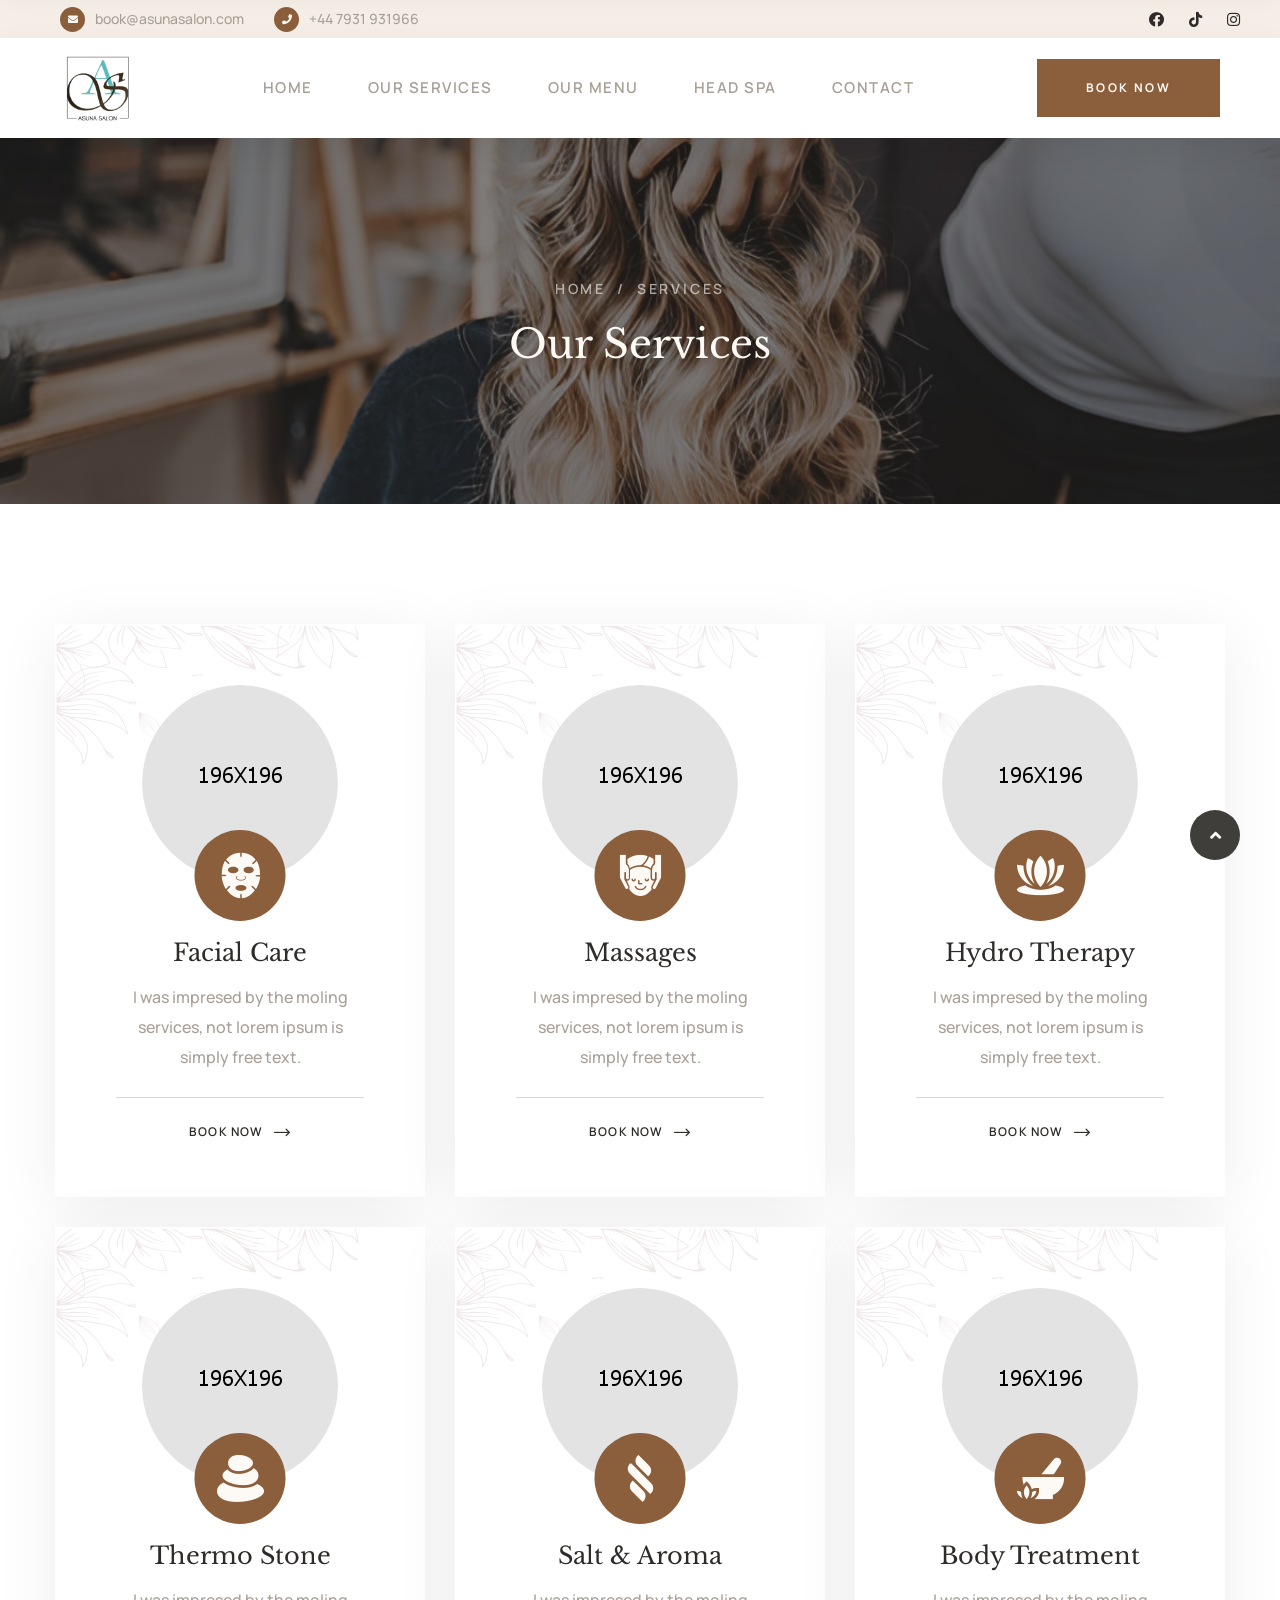
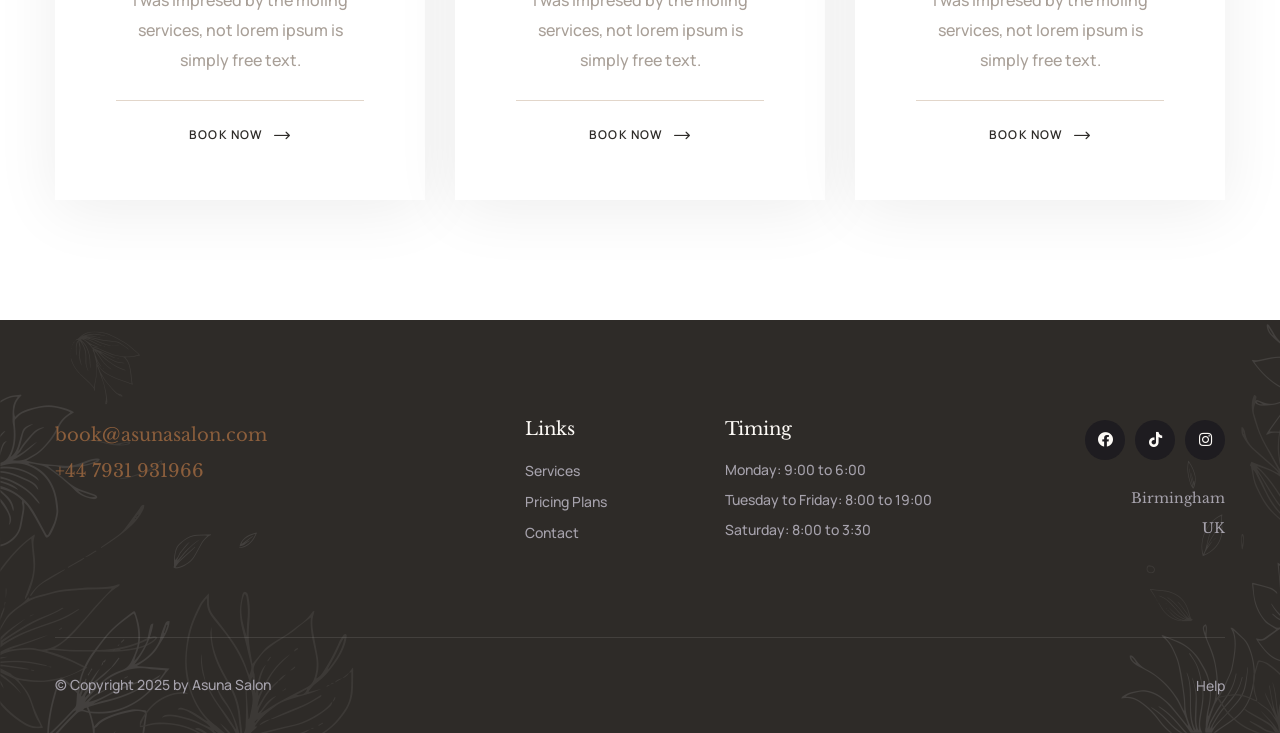
==== commit 807847e4: "content update" ====
--- a/about.html
+++ b/about.html
@@ -146,7 +146,7 @@
 
         <!--Page Header Start-->
         <section class="page-header">
-            <div class="page-header__bg" style="background-image: url(assets/images/My-images/Head-4.jpg);">
+            <div class="page-header__bg" style="background-image: url(assets/images/My-images/head-4.jpg);">
             </div>
             <div class="container">
                 <div class="page-header__inner">
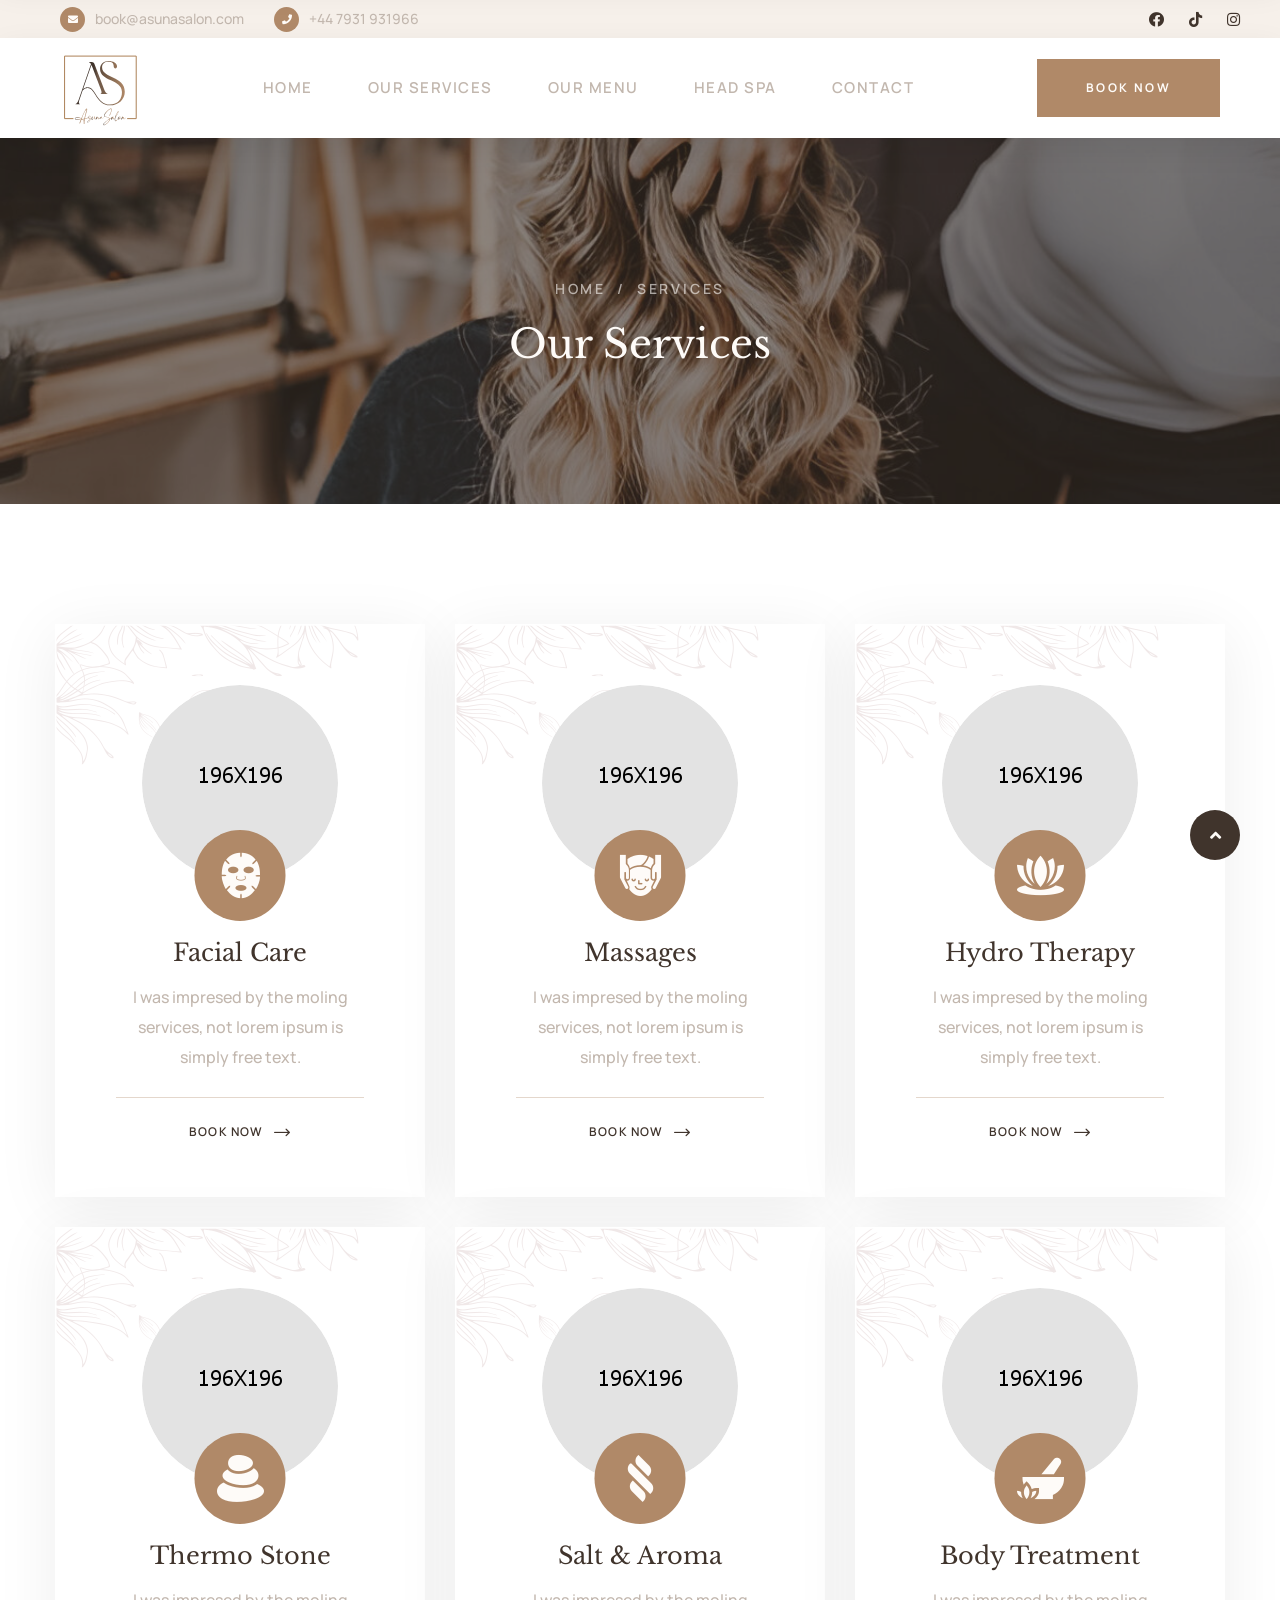
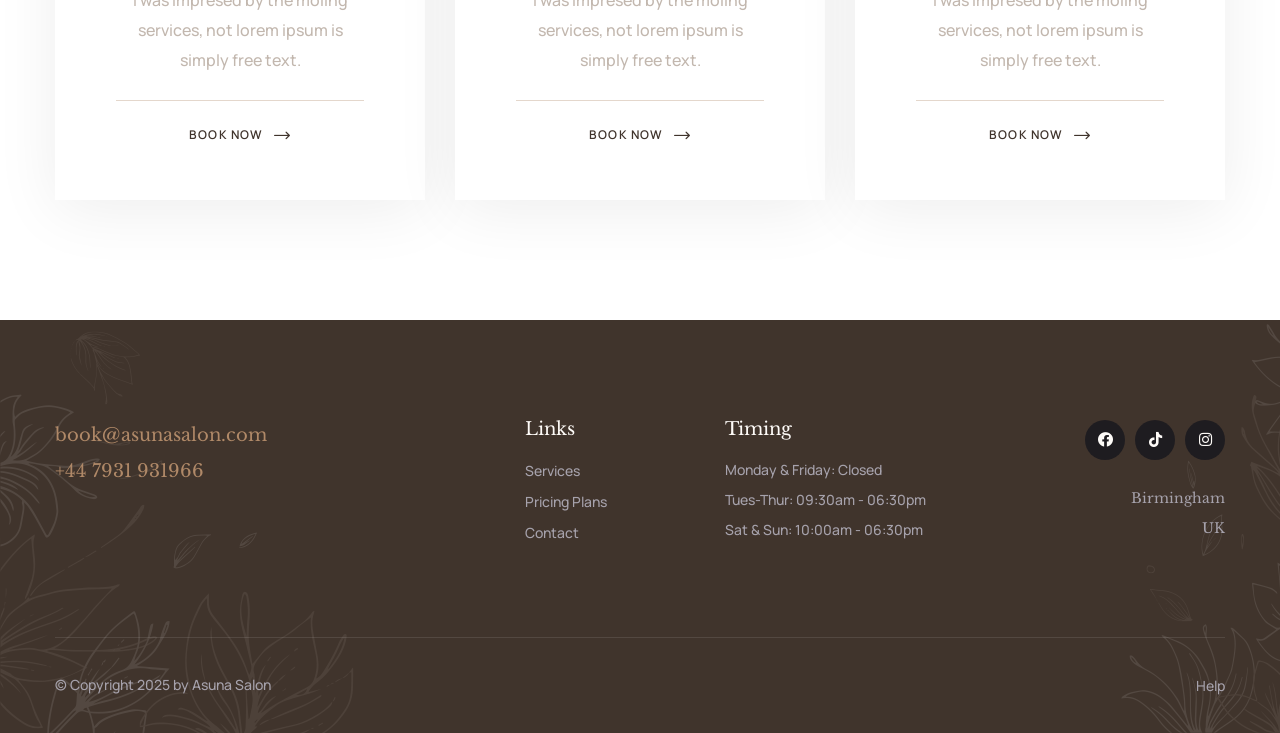
==== commit c4524a9b: "content update" ====
--- a/about.html
+++ b/about.html
@@ -108,7 +108,7 @@
                     <div class="main-menu__wrapper-inner">
                         <div class="main-menu__left">
                             <div class="main-menu__logo">
-                                <a href="index.html"><img style="width: 80px;" src="assets/images/My-images/logo.avif" alt=""></a>
+                                <a href="index.html"><img style="width: 80px;" src="assets/images/My-images/nav-logo.svg" alt=""></a>
                             </div>
                         </div>
                         <div class="main-menu__main-menu-box">
@@ -383,9 +383,9 @@
                                     <h4 class="footer-widget__title">Timing</h4>
                                 </div>
                                 <ul class="footer-widget__timing-list list-unstyled">
-                                    <li>Monday: 9:00 to 6:00</li>
-                                    <li>Tuesday to Friday: 8:00 to 19:00</li>
-                                    <li>Saturday: 8:00 to 3:30</li>
+                                    <li>Monday & Friday: Closed</li>
+                                    <li>Tues-Thur: 09:30am - 06:30pm</li>
+                                    <li>Sat & Sun: 10:00am - 06:30pm</li>
                                 </ul>
                             </div>
                         </div>
--- a/assets/css/mellis.css
+++ b/assets/css/mellis.css
@@ -21,18 +21,18 @@
   --mellis-font: 'Manrope', sans-serif;
   --mellis-font-two: 'Libre Baskerville', serif;
   --mellis-font-three: 'Parisienne', cursive;
-  --mellis-white: #fdfaf6;
---mellis-white-rgb: 253, 250, 246;
---mellis-base: #8b5e3c;
---mellis-base-rgb: 139, 94, 60;
---mellis-black: #2e2b28;
---mellis-black-rgb: 46, 43, 40;
---mellis-extra: #f5eee6;
---mellis-extra-rgb: 245, 238, 230;
---mellis-gray: #a89f97;
---mellis-gray-rgb: 168, 159, 151;
---mellis-bdr-color: #e2d6ca;
---mellis-bdr-color-rgb: 226, 214, 202;
+  --mellis-white: #fefbf8;
+  --mellis-white-rgb: 254, 251, 248;
+  --mellis-base: #b08968;
+  --mellis-base-rgb: 176, 137, 104;
+  --mellis-black: #40342c;
+  --mellis-black-rgb: 64, 52, 44;
+  --mellis-extra: #f6f0ea;
+  --mellis-extra-rgb: 246, 240, 234;
+  --mellis-gray: #c2b7ae;
+  --mellis-gray-rgb: 194, 183, 174;
+  --mellis-bdr-color: #e4d7cc;
+  --mellis-bdr-color-rgb: 228, 215, 204;
   --mellis-letter-spacing: 0.1em
 }
 
@@ -444,7 +444,7 @@
   animation-duration: 2s;
   -webkit-animation-iteration-count: infinite;
   animation-iteration-count: infinite;
-  background-image: url(../images/loader.png);
+  background-image: url(../images/loader.svg);
   background-repeat: no-repeat;
   background-position: center center;
   background-size: 60px auto;
@@ -6880,7 +6880,7 @@
   border: none;
   height: 442px;
   width: 100%;
-  mix-blend-mode: luminosity;
+  mix-blend-mode: multiply;
 }
 
 /*--------------------------------------------------------------
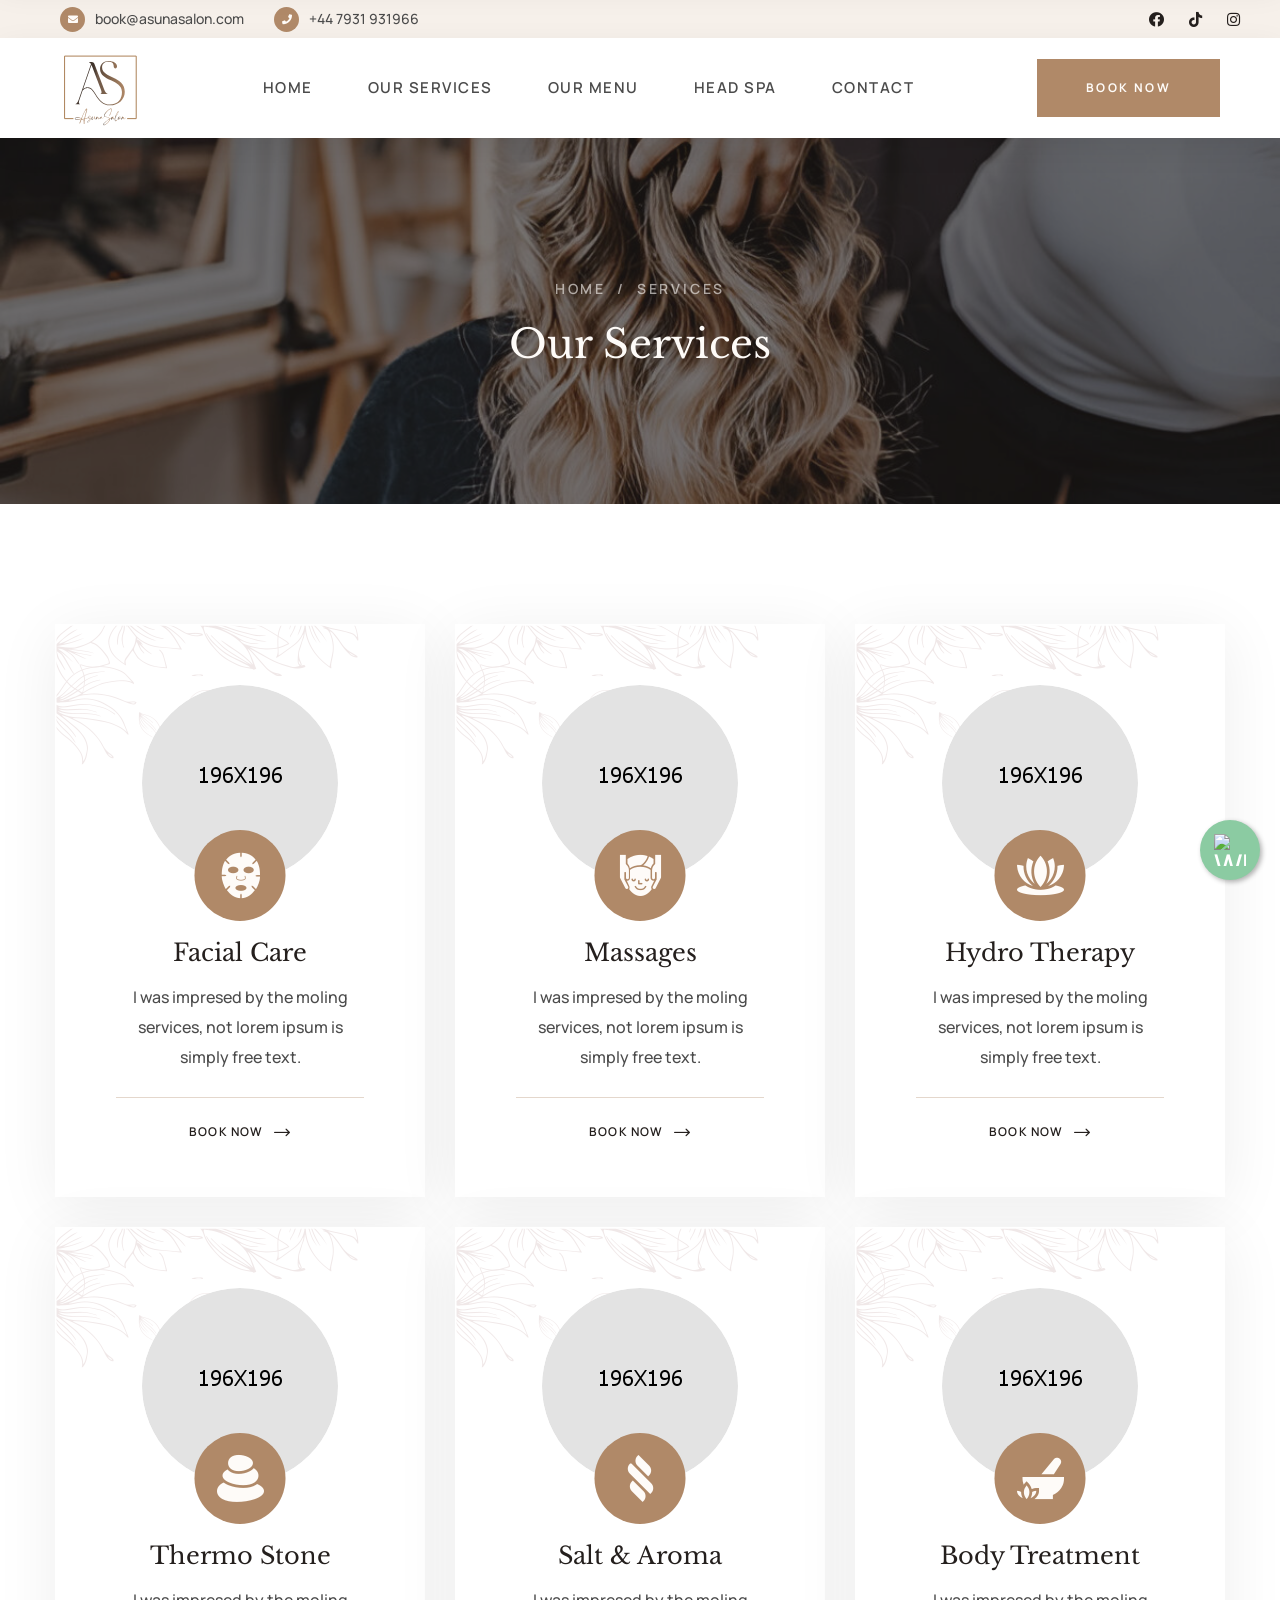
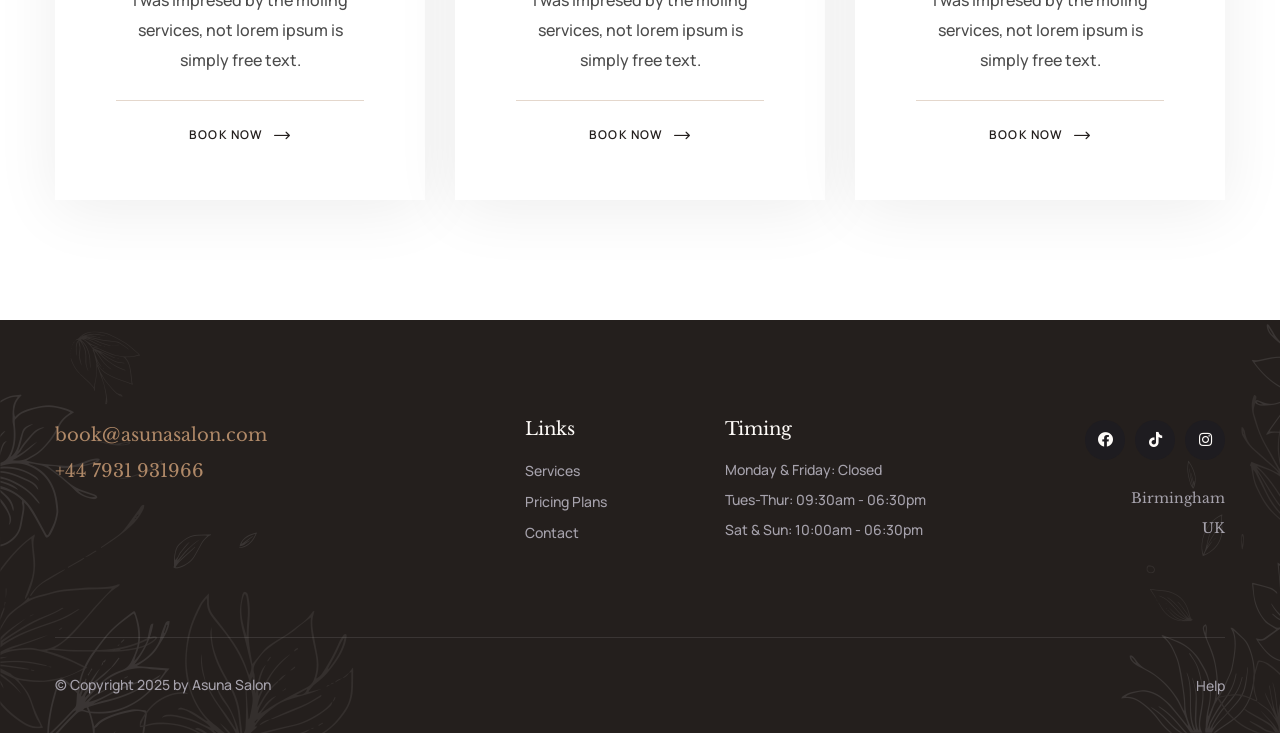
==== commit 159ab654: "content update on this and previous push" ====
--- a/about.html
+++ b/about.html
@@ -132,7 +132,7 @@
                             </ul>
                         </div>
                         <div class="main-menu__right">
-                            <a href="contact.html" class="thm-btn main-slider__btn">Book Now</a>
+                            <a target="_blank" href="https://www.treatwell.co.uk/place/asuna-salon-1/" class="thm-btn main-slider__btn">Book Now</a>
                         </div>
                     </div>
                 </div>
@@ -477,8 +477,14 @@
     </div>
     <!-- /.search-popup -->
 
-    <a href="#" data-target="html" class="scroll-to-target scroll-to-top"><i class="fa fa-angle-up"></i></a>
-
+    <!-- <a href="#" data-target="html" class="scroll-to-target scroll-to-top"><i class="fa fa-angle-up"></i></a> -->
+<!-- WhatsApp Floating Button -->
+    <a href="https://wa.me/447931931966" 
+    class="whatsapp-float" 
+    target="_blank" 
+    aria-label="Chat on WhatsApp">
+    <img src="https://cdn.jsdelivr.net/npm/simple-icons@v5/icons/whatsapp.svg" alt="WhatsApp" /> 
+    </a>
 
     <script src="assets/vendors/jquery/jquery-3.6.0.min.js"></script>
     <script src="assets/vendors/bootstrap/js/bootstrap.bundle.min.js"></script>
--- a/assets/css/mellis.css
+++ b/assets/css/mellis.css
@@ -17,6 +17,29 @@
 /*--------------------------------------------------------------
 # Common
 --------------------------------------------------------------*/
+.whatsapp-float {
+  position: fixed;
+  width: 60px;
+  height: 60px;
+  bottom: 20px;
+  right: 20px;
+  background-color: #8bcba2;
+  color: white;
+  border-radius: 50%;
+  text-align: center;
+  font-size: 30px;
+  z-index: 1000;
+  box-shadow: 2px 2px 5px rgba(0,0,0,0.3);
+  display: flex;
+  align-items: center;
+  justify-content: center;
+}
+.whatsapp-float img {
+  width: 32px;
+  height: 32px;
+}
+
+
 :root {
   --mellis-font: 'Manrope', sans-serif;
   --mellis-font-two: 'Libre Baskerville', serif;
@@ -25,16 +48,36 @@
   --mellis-white-rgb: 254, 251, 248;
   --mellis-base: #b08968;
   --mellis-base-rgb: 176, 137, 104;
-  --mellis-black: #40342c;
+  --mellis-black: #241f1d;
   --mellis-black-rgb: 64, 52, 44;
   --mellis-extra: #f6f0ea;
+  --mellis-extra-rgb: 246, 240, 234;
+  --mellis-gray: #4b4b4b;
+  --mellis-gray-rgb: 194, 183, 174;
+  --mellis-bdr-color: #e4d7cc;
+  --mellis-bdr-color-rgb: 228, 215, 204;
+  --mellis-letter-spacing: 0.1em
+}
+
+/* :root {
+  --mellis-font: 'Manrope', sans-serif;
+  --mellis-font-two: 'Libre Baskerville', serif;
+  --mellis-font-three: 'Parisienne', cursive;
+  --mellis-white: #fefbf8;
+  --mellis-white-rgb: 254, 251, 248;
+  --mellis-base: #b08968;
+  --mellis-base-rgb: 176, 137, 104;
+  --mellis-black: #675D50;
+  --mellis-black-rgb: 64, 52, 44;
+  --mellis-extra: #d3cec3;
   --mellis-extra-rgb: 246, 240, 234;
   --mellis-gray: #c2b7ae;
   --mellis-gray-rgb: 194, 183, 174;
   --mellis-bdr-color: #e4d7cc;
   --mellis-bdr-color-rgb: 228, 215, 204;
   --mellis-letter-spacing: 0.1em
-}
+} */
+
 
 .row {
   --bs-gutter-x: 30px;
@@ -3477,7 +3520,7 @@
 .google-map {
   position: relative;
   display: block;
-  padding: 120px 0 0;
+  padding: 120px 0;
 }
 
 .google-map__inner {
@@ -3493,7 +3536,7 @@
   height: 550px;
   width: 100%;
   background-color: var(--mellis-extra);
-  mix-blend-mode: luminosity;
+  mix-blend-mode: multiply;
 }
 
 .google-map__opening-hours {
@@ -7004,7 +7047,7 @@
 }
 
 .services-details-two__help-line-icon:hover {
-  background-color: var(--mellis-black);
+  background-color: var(--mellis-base);
 }
 
 .services-details-two__help-line-icon span {
